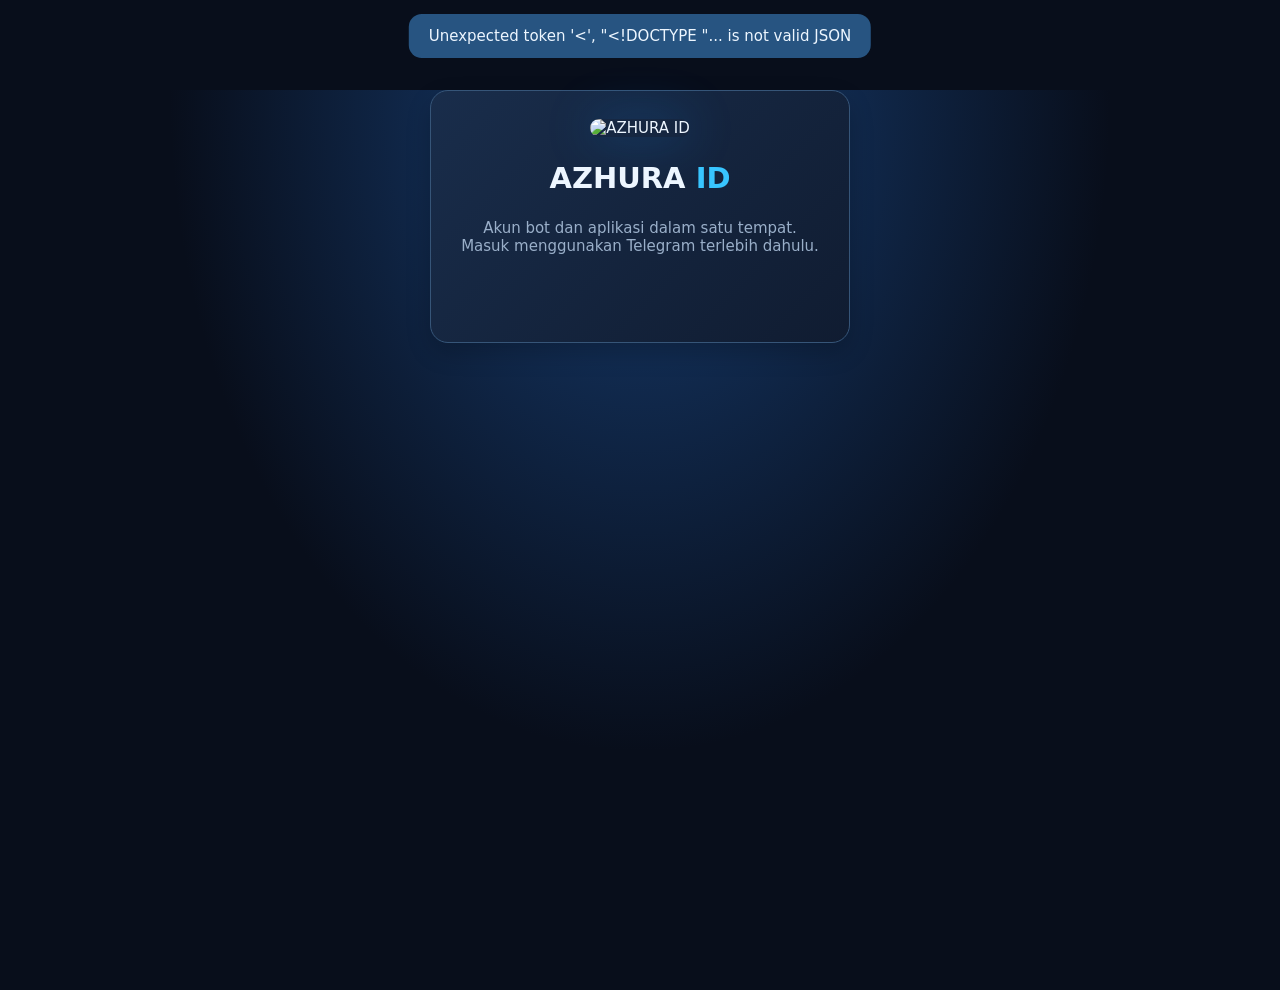
==== azhura_web/static/index.html @ 0dff72a1 "Add files via upload" ====
<!doctype html><html lang="id"><head><meta charset="utf-8"><meta name="viewport" content="width=device-width,initial-scale=1,viewport-fit=cover"><meta name="theme-color" content="#0b1a32"><link rel="manifest" href="/manifest.webmanifest"><title>AZHURA ID</title><style>
:root{font:15px system-ui,-apple-system,Segoe UI,sans-serif;color:#edf6ff;background:#080e1b}*{box-sizing:border-box}body{margin:0;background:radial-gradient(ellipse at top,#173e73 0,transparent 52%),#080e1b;min-height:100vh}button,select,input{font:inherit}button{cursor:pointer}header{max-width:680px;margin:auto;display:flex;align-items:center;gap:13px;padding:22px 18px 6px}header img{width:54px;height:54px;border-radius:16px;object-fit:cover;box-shadow:0 0 24px #1289e858}h1{font-size:23px;margin:0;letter-spacing:1px}h1 span,.blue{color:#38c5ff}.muted{color:#9aafc9}.small{font-size:12px}main{max-width:680px;margin:auto;padding:12px 18px 105px}.card{background:linear-gradient(135deg,#192d4b,#101c31);border:1px solid #365578;border-radius:23px;padding:20px;margin:14px 0;box-shadow:0 10px 25px #0003}.balance{background:linear-gradient(120deg,#1645a2,#0ba6d8);border-color:#60cbff}.balance h2{font-size:36px;margin:12px 0 22px}.flex{display:flex;align-items:center;justify-content:space-between;gap:12px}.pill{border-radius:50px;background:#143e58;color:#82f4cf;font-size:12px;padding:7px 10px}.btn{border:0;border-radius:14px;background:linear-gradient(110deg,#1468dd,#0bb5e4);padding:13px 17px;font-weight:750;color:white}.btn.secondary{background:#29415d}.btn:disabled{opacity:.48;cursor:not-allowed}.wide{width:100%}.tiles{display:grid;grid-template-columns:1fr 1fr;gap:12px}.tile{border:1px solid #335477;background:#162944;border-radius:19px;padding:19px 14px;color:white;text-align:left;min-height:106px}.tile b{display:block;margin:8px 0 4px}.tile span{font-size:12px;color:#9eb7d3}.tile i{font-size:26px;font-style:normal}.item{display:block;border:1px solid #345272;background:#162942;border-radius:15px;padding:14px;margin:10px 0;width:100%;text-align:left;color:#fff}.item b{display:block;margin-bottom:4px}#server-select{display:grid;grid-template-columns:1fr 1fr;gap:10px}#server-select .item{margin:0;width:100%;min-width:0}#server-select .item:nth-child(1){grid-column:1;grid-row:1}#server-select .item:nth-child(2){grid-column:1;grid-row:2}#server-select .item:nth-child(3){grid-column:2;grid-row:1}#server-select .item:nth-child(4){grid-column:2;grid-row:2}.item small{color:#9fb8d2} .status-dot{display:inline-block;width:9px;height:9px;border-radius:50%;background:#22c55e;margin-right:7px;vertical-align:middle;box-shadow:0 0 8px currentColor}.status-dot.off{background:#ef4444}.btn.maint{background:#243447;color:#8b97a8}.btn.maint .status-dot{box-shadow:0 0 8px #ef4444}.nav{position:fixed;bottom:0;left:0;right:0;background:#0b1728f5;backdrop-filter:blur(16px);border-top:1px solid #314761;display:flex;justify-content:space-around;padding:12px 8px max(14px,env(safe-area-inset-bottom))}.nav button{background:none;border:0;color:#92a7c3;font-size:12px}.nav button.active{color:#45c8ff;font-weight:800}.nav i{display:block;font-size:23px;font-style:normal}.hidden{display:none!important}#login{max-width:420px;margin:10vh auto;padding:28px;text-align:center}#login img{width:110px;height:110px;object-fit:cover;border-radius:28px;box-shadow:0 0 50px #138af255}#login h2{font-size:29px}.number{font-size:26px;font-weight:850;letter-spacing:1px;overflow-wrap:anywhere;margin:15px 0;color:#fff}.otp{border:1px dashed #438ce4;background:#0c2849;border-radius:17px;padding:19px;text-align:center;margin:15px 0}.otp strong{font-size:34px;display:block;letter-spacing:6px;color:#6bdeff;margin:10px 0}.field{width:100%;padding:14px;border:1px solid #3b5b7c;border-radius:13px;background:#10233d;color:#fff;margin:8px 0}#toast{display:none;position:fixed;top:14px;left:50%;transform:translateX(-50%);max-width:90%;background:#275481;padding:13px 20px;border-radius:13px;z-index:20}a{color:#71d5ff}.divider{height:1px;background:#334b67;margin:17px 0}.empty{text-align:center;padding:24px;color:#a4b8d0}
.choice-grid{display:grid;grid-template-columns:repeat(auto-fill,minmax(138px,1fr));gap:9px;margin-top:12px}.choice-tile{display:flex;gap:9px;align-items:center;text-align:left;border:1px solid #355477;background:#12243b;color:#edf6ff;padding:12px;border-radius:13px;min-width:0;cursor:pointer}.choice-tile span:last-child{min-width:0}.choice-tile b{display:block;font-size:13px;overflow-wrap:anywhere}.choice-tile small{display:block;color:#a5bdd7;margin-top:4px}.choice-icon{font-size:22px;flex-shrink:0}@media(max-width:400px){.choice-grid{grid-template-columns:repeat(2,minmax(0,1fr))}}
#web-maint-overlay{position:fixed;inset:0;z-index:99999;background:radial-gradient(circle at 50% 28%,#1e4380,#071328 65%);color:#eaf4ff;display:none;align-items:center;justify-content:center;text-align:center;padding:25px}#web-maint-overlay.show{display:flex}#web-maint-overlay .maint-card{max-width:460px;width:100%;padding:34px 22px;border:1px solid #3c6a9c;border-radius:28px;background:#122544e8;box-shadow:0 25px 100px #0008}#web-maint-overlay h1{font-size:28px;margin:14px 0;color:white}#web-maint-overlay p{line-height:1.7;color:#b9cce8}#web-maint-overlay .robot{font-size:82px;display:block;animation:fixrobot 2.2s ease-in-out infinite}#web-maint-overlay .tools{font-size:27px;display:inline-block;animation:fixtools 1.5s ease-in-out infinite}@keyframes fixrobot{0%,100%{transform:translateY(0) rotate(-4deg)}50%{transform:translateY(-12px) rotate(5deg)}}@keyframes fixtools{0%,100%{transform:rotate(-20deg)}50%{transform:rotate(20deg)}}#az-modal{position:fixed;inset:0;z-index:9990;background:#020817c9;display:none;align-items:center;justify-content:center;padding:18px}#az-modal.show{display:flex}#az-modal .box{max-width:420px;width:100%;padding:25px;border-radius:22px;background:#122748;border:1px solid #4384c5;color:white;box-shadow:0 20px 70px #0009}#az-modal .box p{line-height:1.65;color:#c7d8ee}#az-modal .box button{margin:6px} #az-live-traffic{position:fixed;left:12px;bottom:85px;z-index:500;max-width:min(330px,calc(100vw - 24px));background:linear-gradient(120deg,#143e73,#0c213f);color:white;border:1px solid #3b82f6;border-radius:15px;padding:12px 34px 12px 14px;box-shadow:0 14px 42px #0008;display:none;animation:azSlide .35s ease}#az-live-traffic b{display:block;font-size:13px}#az-live-traffic small{display:block;color:#c5d9f6;margin-top:4px}#az-live-traffic button{position:absolute;right:7px;top:5px;border:0;background:transparent;color:white;font-size:18px;cursor:pointer}@keyframes azSlide{from{transform:translateX(-120%);opacity:0}to{transform:translateX(0);opacity:1}}
/* AZHURA: hanya tampilan katalog layanan dan grid harga Server 3 */
.service-logo{width:35px;height:35px;display:inline-flex;align-items:center;justify-content:center;border-radius:10px;background:var(--logo-bg,#28517b);color:white;font-weight:800;font-size:15px;flex-shrink:0;overflow:hidden}.service-logo img{width:23px;height:23px;object-fit:contain;filter:brightness(0) invert(1)}.service-logo .service-initial{line-height:1}.server3-price-grid{grid-template-columns:repeat(2,minmax(0,1fr))}.server3-price-grid .choice-tile{min-height:65px}.server3-price-grid .choice-tile b{font-size:15px}.server3-price-grid .choice-tile small{font-size:12px;overflow-wrap:anywhere}
.apk-grid{display:flex;flex-direction:column;gap:8px}.apk-item{display:flex;align-items:center;gap:12px;width:100%;text-align:left;padding:12px 14px;border:0;border-radius:14px;background:linear-gradient(90deg,#1d4ed8,#2563eb);color:#fff;cursor:pointer}.apk-item:active{opacity:.9}.apk-logo{width:40px;height:40px;border-radius:10px;object-fit:contain;background:#0f172a;flex-shrink:0}.apk-logo-fallback{display:inline-flex;align-items:center;justify-content:center;font-weight:800;font-size:18px;color:#93c5fd}.apk-meta{display:flex;flex-direction:column;gap:2px}.apk-meta b{font-size:15px}.apk-meta small{opacity:.9;font-size:12px}.apk-pack .apk-logo{width:32px;height:32px}
</style><style id="az-themes">/* ===== AZHURA THEMES (tambahan): dark = bawaan tanpa perubahan. Pilih tema di menu Profil ===== */
html[data-theme="light"]{--bg:#eef3fb;--bgimg:radial-gradient(ellipse at top,#d6e6ff 0,transparent 55%);--tx:#0f1b2d;--mu:#4b5d78;--ac:#1259c9;--cbg:#fff;--cbd:#d3deee;--csh:0 2px 8px #1b3a6b1f;--cfl:none;--tile:#f3f7fd;--tilebd:#d3deee;--fld:#f4f7fc;--fldbd:#b9c9e0;--navbg:#fffffff2;--navbd:#d3deee;--navtx:#5a6c86;--navac:#1259c9;--b1:#1468dd;--b2:#0b8fc0;--btnfg:#fff;--s2:#e2eaf7;--s2fg:#17325a;--balfg:#fff;--bal1:#1259c9;--bal2:#0b8fc0;--pill:#d8f5ea;--pillfg:#0a6a4a;--otp:#eaf3ff;--otpbd:#5b9bf0;--otpcode:#0b57c4;--soft:#f3f7fd;--softbd:#d3deee;--ovl:#0d1b2fc9;--tc:#eef3fb;--lnk:#0b57c4;--tgl:#0f1b2d;--rad:23px}
html[data-theme="glass"]{--bg:#0a0f24;--bgimg:radial-gradient(circle at 12% 8%,#7c3aedcc 0,transparent 42%),radial-gradient(circle at 92% 22%,#06b6d4bb 0,transparent 40%),radial-gradient(circle at 20% 78%,#ec4899aa 0,transparent 42%),radial-gradient(circle at 88% 92%,#2563ebcc 0,transparent 45%);--tx:#fff;--mu:#dbe7fb;--ac:#9be7ff;--cbg:linear-gradient(145deg,#ffffff30,#ffffff10),#0c103366;--cbd:#ffffff52;--csh:inset 0 1px 0 #ffffff80,inset 0 -1px 0 #ffffff14,0 6px 14px #0000003d;--cfl:none;--tile:linear-gradient(145deg,#ffffff2b,#ffffff0d),#0c10335c;--tilebd:#ffffff47;--fld:#0a0f2473;--fldbd:#ffffff52;--navbg:#0e1238ee;--navbd:#ffffff66;--navtx:#e6efff;--navac:#fff;--b1:#ffffff3d;--b2:#ffffff1f;--btnfg:#fff;--s2:#ffffff1f;--s2fg:#fff;--balfg:#fff;--bal1:#ffffff33;--bal2:#ffffff14;--pill:#0a0f2473;--pillfg:#9ff7d9;--otp:#0a0f2473;--otpbd:#ffffff66;--otpcode:#b6f0ff;--soft:#ffffff1c;--softbd:#ffffff47;--ovl:#0a0f24d9;--tc:#0a0f24;--lnk:#b6f0ff;--tgl:#fff;--rad:26px}
html[data-theme="aurora"]{--bg:#07060f;--bgimg:radial-gradient(circle at 10% 0,#00f5a02e 0,transparent 40%),radial-gradient(circle at 92% 8%,#7c3aed57 0,transparent 45%),radial-gradient(circle at 50% 100%,#00b4ff33 0,transparent 50%);--tx:#f4f1ff;--mu:#b4adda;--ac:#5eead4;--cbg:#13102bb8;--cbd:#8b78ff47;--csh:0 0 0 1px #5eead414,0 4px 12px #0000008c;--cfl:none;--tile:#1b1740cc;--tilebd:#8b78ff3d;--fld:#0d0b22;--fldbd:#6c5ce066;--navbg:#0d0b22eb;--navbd:#6c5ce05c;--navtx:#a79fd3;--navac:#5eead4;--b1:#7c3aed;--b2:#06b6d4;--btnfg:#fff;--s2:#2a2458;--s2fg:#ece8ff;--balfg:#fff;--bal1:#7c3aed;--bal2:#06b6d4;--pill:#0f2e2e;--pillfg:#5eead4;--otp:#14113a;--otpbd:#8b78ff;--otpcode:#5eead4;--soft:#ffffff0d;--softbd:#8b78ff3d;--ovl:#07060fd9;--tc:#07060f;--lnk:#5eead4;--tgl:#f4f1ff;--rad:22px}
html[data-theme="pop"]{--bg:#fff1d0;--bgimg:none;--tx:#111;--mu:#4a4a4a;--ac:#d6196b;--cbg:#fff;--cbd:#111;--csh:5px 5px 0 #111;--cfl:none;--tile:#fff;--tilebd:#111;--fld:#fff;--fldbd:#111;--navbg:#fff;--navbd:#111;--navtx:#333;--navac:#111;--b1:#ffd23f;--b2:#ffd23f;--btnfg:#111;--s2:#fff;--s2fg:#111;--balfg:#111;--bal1:#7ee8c6;--bal2:#7ee8c6;--pill:#b9f6ca;--pillfg:#0b4a22;--otp:#e9f5ff;--otpbd:#111;--otpcode:#111;--soft:#fff;--softbd:#111;--ovl:#111d;--tc:#ffd23f;--lnk:#b3125a;--tgl:#111;--rad:16px}

/* ---- aturan bersama (semua tema selain dark) ---- */
html[data-theme]:not([data-theme="dark"]){color:var(--tx);background:var(--bg)}
html[data-theme]:not([data-theme="dark"]) body{background:transparent;color:var(--tx)}
html[data-theme]:not([data-theme="dark"]) body::before{content:"";position:fixed;inset:0;z-index:-1;pointer-events:none;background:var(--bgimg);transform:translateZ(0)}
html[data-theme]:not([data-theme="dark"]) .muted,html[data-theme]:not([data-theme="dark"]) .tile span,html[data-theme]:not([data-theme="dark"]) .item small,html[data-theme]:not([data-theme="dark"]) .choice-tile small,html[data-theme]:not([data-theme="dark"]) .empty,html[data-theme]:not([data-theme="dark"]) .sk p,html[data-theme]:not([data-theme="dark"]) .sk .st em,html[data-theme]:not([data-theme="dark"]) .sk .price small,html[data-theme]:not([data-theme="dark"]) .hc-t,html[data-theme]:not([data-theme="dark"]) .hc-m,html[data-theme]:not([data-theme="dark"]) .sd .bd,html[data-theme]:not([data-theme="dark"]) .sd .ft,html[data-theme]:not([data-theme="dark"]) [style*="color:#c8d6e8"]{color:var(--mu)!important}
html[data-theme]:not([data-theme="dark"]) h1 span,html[data-theme]:not([data-theme="dark"]) .blue{color:var(--ac)}
html[data-theme]:not([data-theme="dark"]) a{color:var(--lnk)}
html[data-theme]:not([data-theme="dark"]) .card,html[data-theme]:not([data-theme="dark"]) #login{background:var(--cbg);border-color:var(--cbd);box-shadow:var(--csh);border-radius:var(--rad);color:var(--tx)}
html[data-theme]:not([data-theme="dark"]) .card.balance{background:linear-gradient(120deg,var(--bal1),var(--bal2));color:var(--balfg);border-color:var(--cbd)}
html[data-theme]:not([data-theme="dark"]) .card.balance *{color:inherit}
html[data-theme]:not([data-theme="dark"]) .pill{background:var(--pill);color:var(--pillfg)}
html[data-theme]:not([data-theme="dark"]) .btn,html[data-theme]:not([data-theme="dark"]) .btn.maint{background:linear-gradient(110deg,var(--b1),var(--b2));color:var(--btnfg)}
html[data-theme]:not([data-theme="dark"]) .btn.secondary{background:var(--s2);color:var(--s2fg)}
html[data-theme]:not([data-theme="dark"]) .btn.maint{opacity:.7}
html[data-theme]:not([data-theme="dark"]) .tile,html[data-theme]:not([data-theme="dark"]) .item,html[data-theme]:not([data-theme="dark"]) .choice-tile{background:var(--tile);border-color:var(--tilebd);color:var(--tx);border-radius:calc(var(--rad) - 4px);}
html[data-theme]:not([data-theme="dark"]) .tile b,html[data-theme]:not([data-theme="dark"]) .item b,html[data-theme]:not([data-theme="dark"]) .choice-tile b,html[data-theme]:not([data-theme="dark"]) .number,html[data-theme]:not([data-theme="dark"]) .sd h5,html[data-theme]:not([data-theme="dark"]) .sd b,html[data-theme]:not([data-theme="dark"]) .sd.n summary{color:var(--tx)}
html[data-theme]:not([data-theme="dark"]) .field{background:var(--fld);border-color:var(--fldbd);color:var(--tx)}
html[data-theme]:not([data-theme="dark"]) .field::placeholder{color:var(--mu);opacity:.85}
html[data-theme]:not([data-theme="dark"]) .otp{background:var(--otp);border-color:var(--otpbd)}
html[data-theme]:not([data-theme="dark"]) .otp strong{color:var(--otpcode)}
html[data-theme]:not([data-theme="dark"]) .divider{background:var(--cbd);opacity:.7}
html[data-theme]:not([data-theme="dark"]) .nav{background:var(--navbg);border-color:var(--navbd);}
html[data-theme]:not([data-theme="dark"]) .nav button{color:var(--navtx)}
html[data-theme]:not([data-theme="dark"]) .nav button.active{color:var(--navac)}
html[data-theme]:not([data-theme="dark"]) #toast{background:var(--tc);color:var(--tx);border:1px solid var(--cbd);box-shadow:0 10px 30px #0004}
html[data-theme]:not([data-theme="dark"]) .sk,html[data-theme]:not([data-theme="dark"]) .hc,html[data-theme]:not([data-theme="dark"]) .sd.n,html[data-theme]:not([data-theme="dark"]) [style*="rgba(20,60,100,.25)"]{background:var(--soft)!important;border-color:var(--softbd)!important;color:var(--tx)}
html[data-theme]:not([data-theme="dark"]) .sk .box,html[data-theme]:not([data-theme="dark"]) .sd .hint{background:var(--fld)}
html[data-theme]:not([data-theme="dark"]) .hc-bar{background:var(--softbd)}
html[data-theme]:not([data-theme="dark"]) #az-modal{background:var(--ovl)}
html[data-theme]:not([data-theme="dark"]) #az-modal .box,html[data-theme]:not([data-theme="dark"]) #web-maint-overlay .maint-card{background:var(--cbg);border-color:var(--cbd);color:var(--tx);box-shadow:var(--csh);}
html[data-theme]:not([data-theme="dark"]) #az-modal .box p,html[data-theme]:not([data-theme="dark"]) #web-maint-overlay p{color:var(--mu)}
html[data-theme]:not([data-theme="dark"]) #web-maint-overlay h1{color:var(--tx)}
html[data-theme]:not([data-theme="dark"]) #web-maint-overlay{background:var(--bgimg),var(--bg)}
html[data-theme]:not([data-theme="dark"]) #az-live-traffic{background:var(--cbg);color:var(--tx);border-color:var(--cbd);}
html[data-theme]:not([data-theme="dark"]) #az-live-traffic small{color:var(--mu)}
html[data-theme]:not([data-theme="dark"]) #az-live-traffic button{color:var(--tx)}
html[data-theme]:not([data-theme="dark"]) .apk-item{background:linear-gradient(90deg,var(--b1),var(--b2));color:var(--btnfg)}
html[data-theme]:not([data-theme="dark"]) .apk-logo{background:var(--tile)}
html[data-theme]:not([data-theme="dark"]) .apk-logo-fallback{color:var(--ac)}

/* ---- khusus terang & pop (latar terang): warna status agar kontras ---- */
html[data-theme="light"] [style*="color:#fbbf24"],html[data-theme="pop"] [style*="color:#fbbf24"],html[data-theme="light"] .sd summary,html[data-theme="pop"] .sd summary,html[data-theme="light"] .sk .tags,html[data-theme="pop"] .sk .tags,html[data-theme="light"] .sk .warn,html[data-theme="pop"] .sk .warn,html[data-theme="light"] .sk .st b,html[data-theme="pop"] .sk .st b,html[data-theme="light"] .sd .hint,html[data-theme="pop"] .sd .hint,html[data-theme="light"] .sk .badge,html[data-theme="pop"] .sk .badge{color:#a14a05!important}
html[data-theme="light"] [style*="color:#34d399"],html[data-theme="pop"] [style*="color:#34d399"],html[data-theme="light"] [style*="color:#4ade80"],html[data-theme="pop"] [style*="color:#4ade80"],html[data-theme="light"] .sk .st i,html[data-theme="pop"] .sk .st i{color:#0c7a3d!important}
html[data-theme="light"] [style*="color:#60a5fa"],html[data-theme="pop"] [style*="color:#60a5fa"],html[data-theme="light"] .sk .st,html[data-theme="pop"] .sk .st,html[data-theme="light"] .sk code,html[data-theme="pop"] .sk code{color:#1448b8!important}
html[data-theme="light"] [style*="color:#a78bfa"],html[data-theme="pop"] [style*="color:#a78bfa"]{color:#5b32c9!important}
html[data-theme="light"] [style*="color:#f87171"],html[data-theme="pop"] [style*="color:#f87171"]{color:#c4221f!important}
html[data-theme="light"] [style*="color:#fb923c"],html[data-theme="pop"] [style*="color:#fb923c"]{color:#b4500a!important}
html[data-theme="light"] [style*="color:#9fb0cc"],html[data-theme="pop"] [style*="color:#9fb0cc"],html[data-theme="light"] [style*="color:#7dd3fc"],html[data-theme="pop"] [style*="color:#7dd3fc"]{color:var(--mu)!important}
html[data-theme="light"] .sk .badge,html[data-theme="pop"] .sk .badge{border-color:#a14a05;background:#fff3dc}
html[data-theme="light"] .sd,html[data-theme="pop"] .sd{background:#fff6e0;border-color:#e0a23a}
html[data-theme="light"] #maintenance-notice,html[data-theme="pop"] #maintenance-notice{background:#fff0e0!important;border-color:#e07b24!important;color:#6a2a05!important}
html[data-theme="light"] .service-logo,html[data-theme="pop"] .service-logo{box-shadow:0 0 0 1px #0002}

/* ---- Liquid Glass: kilau tepi + teks selalu terbaca ---- */
html[data-theme="glass"] .btn{border:1px solid #ffffff73;box-shadow:inset 0 1px 0 #ffffff8c,0 8px 20px #0003;}
html[data-theme="glass"] .btn.secondary{box-shadow:inset 0 1px 0 #ffffff66}
html[data-theme="glass"] .card.balance{background:linear-gradient(135deg,#ffffff47,#ffffff14);box-shadow:inset 0 1px 0 #ffffffa6,inset 0 -1px 0 #ffffff1f,0 18px 44px #0000005c}
html[data-theme="glass"] .nav{left:12px;right:12px;bottom:max(10px,env(safe-area-inset-bottom));border:1px solid var(--navbd);border-radius:30px;padding:10px 8px;box-shadow:inset 0 1px 0 #ffffff80,0 14px 34px #0000004d}
html[data-theme="glass"] .nav button.active{text-shadow:0 0 14px #ffffffb0}
html[data-theme="glass"] .tile{box-shadow:inset 0 1px 0 #ffffff66}
html[data-theme="glass"] #az-live-traffic{bottom:100px}
html[data-theme="glass"] .field{}

/* ---- Aurora Neon ---- */
html[data-theme="aurora"] .card.balance{box-shadow:0 0 36px #7c3aed66,0 14px 34px #0008;border-color:#c4b5fd80}
html[data-theme="aurora"] .btn{box-shadow:0 6px 22px #7c3aed59}
html[data-theme="aurora"] .nav button.active{text-shadow:0 0 12px #5eead4aa}
html[data-theme="aurora"] .tile:hover,html[data-theme="aurora"] .item:hover{border-color:#5eead4aa}

/* ---- Pop / Neo-Brutalism ---- */
html[data-theme="pop"] .card,html[data-theme="pop"] #login{border-width:2.5px}
html[data-theme="pop"] .tile,html[data-theme="pop"] .item,html[data-theme="pop"] .choice-tile{border-width:2.5px;box-shadow:3px 3px 0 #111}
html[data-theme="pop"] .tile:active,html[data-theme="pop"] .btn:active,html[data-theme="pop"] .item:active,html[data-theme="pop"] .choice-tile:active{transform:translate(2px,2px);box-shadow:1px 1px 0 #111}
html[data-theme="pop"] .tiles .tile:nth-child(4n+1){background:#ffd6e8}
html[data-theme="pop"] .tiles .tile:nth-child(4n+2){background:#cde7ff}
html[data-theme="pop"] .tiles .tile:nth-child(4n+3){background:#d9ffc9}
html[data-theme="pop"] .tiles .tile:nth-child(4n+4){background:#ffe7a3}
html[data-theme="pop"] .tile span{color:#333!important}
html[data-theme="pop"] .btn{border:2.5px solid #111;box-shadow:3px 3px 0 #111;font-weight:850}
html[data-theme="pop"] .btn.secondary{background:#fff}
html[data-theme="pop"] .field{border-width:2.5px;box-shadow:3px 3px 0 #111}
html[data-theme="pop"] .pill{border:2px solid #111}
html[data-theme="pop"] .nav{border-top:3px solid #111}
html[data-theme="pop"] .nav button.active{background:#ffd23f;border:2px solid #111;border-radius:14px;padding:4px 14px;box-shadow:2px 2px 0 #111}
html[data-theme="pop"] .card.balance{border-width:2.5px}
html[data-theme="pop"] #toast{border:2.5px solid #111;box-shadow:4px 4px 0 #111}
html[data-theme="pop"] .apk-item{border:2.5px solid #111;box-shadow:3px 3px 0 #111}
html[data-theme="pop"] .otp{border-style:solid;border-width:2.5px}
html[data-theme="pop"] #az-modal .box,html[data-theme="pop"] #web-maint-overlay .maint-card{border:3px solid #111;box-shadow:6px 6px 0 #111}
html[data-theme="pop"] #web-maint-overlay{background:#ffd23f}

/* ---- Pemilih tema di Profil ---- */
.az-theme-grid{display:grid;grid-template-columns:repeat(2,minmax(0,1fr));gap:10px;margin-top:12px}
.az-th{display:flex;flex-direction:column;gap:8px;text-align:left;padding:10px;border:2px solid #4f6d92;background:#12243b;color:#edf6ff;border-radius:16px;min-width:0;position:relative}
.az-th .sw{height:46px;border-radius:11px;border:1px solid #fff3;display:flex;align-items:flex-end;justify-content:flex-start;gap:5px;padding:6px;overflow:hidden}
.az-th .sw i{width:16px;height:16px;border-radius:50%;display:block;border:1px solid #0003}
.az-th b{display:block;font-size:14px}
.az-th small{display:block;font-size:11.5px;opacity:.8;line-height:1.35}
.az-th[aria-pressed="true"]{border-color:#38c5ff;box-shadow:0 0 0 2px #38c5ff55}
.az-th[aria-pressed="true"]::after{content:"✓";position:absolute;top:8px;right:8px;width:22px;height:22px;border-radius:50%;background:#22c55e;color:#fff;font-size:13px;font-weight:900;display:flex;align-items:center;justify-content:center}
.az-th[data-t="dark"] .sw{background:linear-gradient(135deg,#173e73,#080e1b)}
.az-th[data-t="light"] .sw{background:linear-gradient(135deg,#ffffff,#d6e6ff)}
.az-th[data-t="glass"] .sw{background:radial-gradient(circle at 20% 20%,#7c3aed,transparent 55%),radial-gradient(circle at 85% 30%,#06b6d4,transparent 55%),radial-gradient(circle at 50% 100%,#ec4899,transparent 60%),#0a0f24}
.az-th[data-t="aurora"] .sw{background:radial-gradient(circle at 15% 0,#00f5a0aa,transparent 55%),radial-gradient(circle at 90% 10%,#7c3aedcc,transparent 55%),#07060f}
.az-th[data-t="pop"] .sw{background:#fff1d0}
html[data-theme="light"] .az-th{background:#f3f7fd;color:#0f1b2d;border-color:#b9c9e0}
html[data-theme="light"] .az-th[aria-pressed="true"]{border-color:#1259c9;box-shadow:0 0 0 2px #1259c955}
html[data-theme="glass"] .az-th{background:#ffffff1f;border-color:#ffffff59;color:#fff;}
html[data-theme="glass"] .az-th[aria-pressed="true"]{border-color:#fff;box-shadow:0 0 0 2px #ffffff66}
html[data-theme="aurora"] .az-th{background:#1b1740cc;border-color:#8b78ff55;color:#f4f1ff}
html[data-theme="aurora"] .az-th[aria-pressed="true"]{border-color:#5eead4;box-shadow:0 0 0 2px #5eead455}
html[data-theme="pop"] .az-th{background:#fff;color:#111;border:2.5px solid #111;box-shadow:3px 3px 0 #111}
html[data-theme="pop"] .az-th[aria-pressed="true"]{background:#ffd23f}
html[data-theme="pop"] .az-th[aria-pressed="true"]::after{border:2px solid #111;background:#7ee8c6;color:#111}
@media(min-width:520px){.az-theme-grid{grid-template-columns:repeat(3,minmax(0,1fr))}}
</style><script>try{var t=localStorage.getItem('az_theme');if(['dark','light','glass','aurora','pop'].indexOf(t)<0)t='dark';document.documentElement.setAttribute('data-theme',t)}catch(e){document.documentElement.setAttribute('data-theme','dark')}</script><style id="az-v2">#maintenance-notice{display:none!important}/* ===== AZHURA v2 (tambahan): beranda pencarian, alur aplikasi, info layanan, dashboard reseller ===== */
.az-search{display:flex;align-items:center;gap:10px;padding:0 14px;height:54px;border-radius:18px;border:1.5px solid var(--fldbd,#3b5b7c);background:var(--fld,#10233d);color:var(--mu,#9aafc9);transition:border-color .15s,box-shadow .15s}
.az-search:focus-within{border-color:var(--ac,#38c5ff);box-shadow:0 0 0 3px color-mix(in srgb,var(--ac,#38c5ff) 28%,transparent)}
.az-search svg{flex:none}.az-q{flex:1;min-width:0;height:100%;border:0;outline:0;background:transparent;color:var(--tx,#edf6ff);font-size:16px}
.az-q::placeholder{color:var(--mu,#9aafc9);opacity:.9}.az-q::-webkit-search-cancel-button{display:none}
.az-qx{flex:none;width:30px;height:30px;border-radius:50%;border:0;background:color-mix(in srgb,var(--tx,#edf6ff) 14%,transparent);color:var(--tx,#edf6ff);font-size:18px;line-height:1;padding:0}
.az-sec{display:flex;align-items:baseline;justify-content:space-between;gap:10px;margin:20px 2px 4px}.az-sec h3{margin:0}.az-sec small{font-size:12px}
.az-apps{display:grid;grid-template-columns:repeat(3,minmax(0,1fr));gap:10px;margin-top:10px}
.az-app{display:flex;flex-direction:column;align-items:center;justify-content:flex-start;gap:9px;padding:16px 8px 12px;min-height:122px;border-radius:20px;border:1px solid var(--tilebd,#335477);background:var(--tile,#162944);color:var(--tx,#edf6ff);text-align:center;min-width:0;transition:transform .12s,border-color .12s}
.az-app:hover{border-color:var(--ac,#38c5ff)}.az-app:active{transform:scale(.97)}
.az-ico{width:58px;height:58px;border-radius:17px;display:flex;align-items:center;justify-content:center;color:#fff;font-weight:800;font-size:24px;overflow:hidden;flex:none;box-shadow:inset 0 0 0 1px #ffffff22}
.az-ico img{width:32px;height:32px;object-fit:contain;filter:brightness(0) invert(1)}
.az-ico.sm{width:42px;height:42px;border-radius:13px;font-size:18px}.az-ico.sm img{width:24px;height:24px}
.az-nm{font-weight:700;font-size:13.5px;line-height:1.25;overflow-wrap:break-word;word-break:normal;display:-webkit-box;-webkit-line-clamp:2;-webkit-box-orient:vertical;overflow:hidden}
.az-sv{display:flex;gap:4px;flex-wrap:wrap;justify-content:center}.az-sv i{font-style:normal;font-size:10px;font-weight:800;padding:2px 6px;border-radius:7px;background:color-mix(in srgb,var(--ac,#38c5ff) 18%,transparent);color:var(--ac,#38c5ff)}
.az-empty{grid-column:1/-1;text-align:center;padding:26px 10px;color:var(--mu,#9aafc9)}
.az-skel{height:122px;border-radius:20px;background:color-mix(in srgb,var(--tx,#edf6ff) 8%,transparent);animation:azp 1.2s ease-in-out infinite}@keyframes azp{50%{opacity:.5}}
.az-flow{display:flex;align-items:center;gap:12px;margin:6px 0 0}.az-flow b{display:block;font-size:17px}.az-flow small{color:var(--mu,#9aafc9)}
.az-back{flex:none;width:40px;height:40px;border-radius:13px;border:1px solid var(--tilebd,#335477);background:var(--tile,#162944);color:var(--tx,#edf6ff);font-size:18px;padding:0}
.az-chips{display:flex;gap:8px;flex-wrap:wrap;margin:12px 0 2px}
.az-chip{display:inline-flex;align-items:center;gap:7px;padding:9px 14px;border-radius:50px;border:1.5px solid var(--tilebd,#335477);background:var(--tile,#162944);color:var(--tx,#edf6ff);font-weight:700;font-size:13px}
.az-chip[aria-pressed="true"]{border-color:var(--ac,#38c5ff);background:color-mix(in srgb,var(--ac,#38c5ff) 20%,transparent)}
.az-chip .dot{width:8px;height:8px;border-radius:50%;background:#22c55e}.az-chip.off .dot{background:#ef4444}
.az-hint{font-size:12px;color:var(--mu,#9aafc9);margin:8px 2px 0}
.az-banner{display:flex;align-items:center;gap:12px;padding:14px 16px;border-radius:18px;border:1px solid var(--tilebd,#335477);background:var(--tile,#162944);color:var(--tx,#edf6ff);width:100%;text-align:left;margin:12px 0 0}
.az-banner i{font-style:normal;font-size:24px}.az-banner b{display:block}.az-banner small{color:var(--mu,#9aafc9)}
.az-info details{border:1px solid var(--tilebd,#335477);border-radius:16px;background:var(--tile,#162944);margin:10px 0;overflow:hidden}
.az-info summary{cursor:pointer;padding:15px 16px;font-weight:800;list-style:none;display:flex;align-items:center;gap:10px}
.az-info summary::-webkit-details-marker{display:none}.az-info summary::after{content:"▾";margin-left:auto;transition:transform .15s}
.az-info details[open] summary::after{transform:rotate(180deg)}
.az-info .bd{padding:0 16px 16px;line-height:1.6;font-size:14px}.az-info .bd ol,.az-info .bd ul{margin:8px 0;padding-left:20px}.az-info .bd li{margin:5px 0}
.az-info .note{margin-top:10px;padding:10px 12px;border-radius:12px;background:color-mix(in srgb,var(--ac,#38c5ff) 14%,transparent);font-size:13px}
.az-stats{display:grid;grid-template-columns:repeat(2,minmax(0,1fr));gap:10px;margin:12px 0}
.az-stat{padding:14px;border-radius:16px;border:1px solid var(--tilebd,#335477);background:var(--tile,#162944)}.az-stat small{display:block;color:var(--mu,#9aafc9);font-size:12px}.az-stat b{display:block;font-size:19px;margin-top:4px;overflow-wrap:anywhere}
.az-tabs{display:flex;gap:6px;overflow-x:auto;padding:2px 0 8px;scrollbar-width:none}.az-tabs::-webkit-scrollbar{display:none}
.az-tabs button{flex:none;padding:9px 14px;border-radius:50px;border:1.5px solid var(--tilebd,#335477);background:var(--tile,#162944);color:var(--tx,#edf6ff);font-weight:700;font-size:13px}
.az-tabs button[aria-pressed="true"]{border-color:var(--ac,#38c5ff);background:color-mix(in srgb,var(--ac,#38c5ff) 20%,transparent)}
.az-row{padding:12px 14px;border-radius:14px;border:1px solid var(--tilebd,#335477);background:var(--tile,#162944);margin:8px 0}
.az-row .t{display:flex;justify-content:space-between;gap:10px;align-items:flex-start}.az-row small{color:var(--mu,#9aafc9);display:block;margin-top:3px;overflow-wrap:anywhere}
.az-link{display:flex;gap:8px;align-items:center;padding:10px 12px;border-radius:14px;border:1px dashed var(--tilebd,#335477);margin:8px 0;word-break:break-all;font-weight:700;font-size:13.5px}
.az-actions{display:flex;gap:8px;flex-wrap:wrap}.az-actions .btn{flex:1;min-width:110px;padding:11px 12px;font-size:13.5px}
.az-pillst{display:inline-block;font-size:11px;font-weight:800;padding:3px 9px;border-radius:50px;background:color-mix(in srgb,var(--ac,#38c5ff) 18%,transparent);white-space:nowrap}
.az-preview{display:flex;align-items:center;gap:12px;padding:12px;border-radius:16px;border:1px solid var(--tilebd,#335477);margin:10px 0}.az-preview img{width:48px;height:48px;border-radius:14px;object-fit:cover}
.az-toggle{display:flex;align-items:center;justify-content:space-between;gap:12px;padding:10px 0}
.az-prefix{font-size:12px;color:var(--mu,#9aafc9);margin:6px 2px -2px;word-break:break-all}
header h1{overflow-wrap:anywhere}
html[data-theme="pop"] .az-app,html[data-theme="pop"] .az-stat,html[data-theme="pop"] .az-row,html[data-theme="pop"] .az-banner,html[data-theme="pop"] .az-info details,html[data-theme="pop"] .az-chip,html[data-theme="pop"] .az-tabs button,html[data-theme="pop"] .az-back{border-width:2.5px;border-color:#111;box-shadow:3px 3px 0 #111}
html[data-theme="pop"] .az-search{border:2.5px solid #111;box-shadow:3px 3px 0 #111}
html[data-theme="pop"] .az-chip[aria-pressed="true"],html[data-theme="pop"] .az-tabs button[aria-pressed="true"]{background:#ffd23f}
html[data-theme="pop"] .az-sv i{background:#ffd23f;color:#111}
html[data-theme="glass"] .az-app,html[data-theme="glass"] .az-search{box-shadow:inset 0 1px 0 #ffffff66}
@media(min-width:520px){.az-apps{grid-template-columns:repeat(4,minmax(0,1fr))}.az-stats{grid-template-columns:repeat(3,minmax(0,1fr))}}
@media(min-width:900px){header,main{max-width:980px}.az-apps{grid-template-columns:repeat(6,minmax(0,1fr))}.tiles{grid-template-columns:repeat(4,1fr)}.az-stats{grid-template-columns:repeat(4,minmax(0,1fr))}}
#order.az-flowmode>h2,#order.az-flowmode>p.muted{display:none}
@media(prefers-reduced-motion:reduce){.az-skel{animation:none}.az-app{transition:none}}
</style><style id="az-compact">
/* ===== tampilan ringkas (lebih padat & rapi) ===== */
header{padding:14px 16px 2px;gap:11px}header img{width:42px;height:42px;border-radius:12px}h1{font-size:19px;letter-spacing:.6px}header .pill{padding:5px 9px;font-size:11px}
main{padding:8px 14px 100px}
#greet{margin:6px 2px 8px;font-size:13px}
.balance{padding:14px 16px}.balance h2{font-size:27px;margin:6px 0 10px}.balance .btn{padding:8px 14px;font-size:13.5px;border-radius:12px}
.card{padding:14px;margin:10px 0;border-radius:18px}.card h3{font-size:15.5px;margin:0 0 6px}
.az-search{height:44px;border-radius:14px;gap:8px;padding:0 12px}.az-q{font-size:15px}
.az-sec{margin:14px 2px 2px}.az-sec h3{font-size:15.5px}
.az-apps{gap:8px;margin-top:8px}
.az-app{gap:6px;padding:10px 4px 8px;min-height:86px;border-radius:14px}
.az-ico{width:42px;height:42px;border-radius:12px;font-size:19px}.az-ico img{width:24px;height:24px}
.az-ico.sm{width:36px;height:36px;border-radius:11px;font-size:16px}.az-ico.sm img{width:21px;height:21px}
.az-nm{font-size:12px;font-weight:650}
.az-sv i{font-size:9.5px;padding:1px 5px}
.az-skel{height:86px;border-radius:14px}
#home>h3{font-size:15.5px;margin:16px 2px 6px}
#home .tiles{grid-template-columns:repeat(3,minmax(0,1fr));gap:8px}
#home .tile{display:flex;flex-direction:column;align-items:center;justify-content:center;gap:5px;text-align:center;padding:11px 4px 9px;min-height:78px;border-radius:14px}
#home .tile span{display:none}#home .tile b{margin:0;font-size:12px;font-weight:650;line-height:1.2}
#home .tile i{display:flex;color:var(--ac,#38c5ff)}
.btn{padding:10px 15px;font-size:14px}
.az-flow b{font-size:16px}.az-back{width:36px;height:36px;border-radius:11px}
.az-chip{padding:7px 12px;font-size:12.5px}
.choice-grid{gap:8px}.choice-tile{padding:10px!important}
.item{padding:11px 13px}
/* profil: baris ringkas */
#profile h2{font-size:20px;margin:6px 2px}
#profile .card h3{font-size:15px}
#profile .field{padding:10px 12px}
.az-prow{display:flex;align-items:center;gap:11px;padding:11px 12px}
.az-pi{flex:none;width:40px;height:40px;border-radius:12px;display:flex;align-items:center;justify-content:center;color:var(--ac,#38c5ff);background:color-mix(in srgb,var(--ac,#38c5ff) 14%,transparent)}
.az-pi.az-tg{background:#229ed922;color:#229ed9}
.az-pt{flex:1;min-width:0}.az-pt b{display:block;font-size:14.5px}.az-pt small{display:block;color:var(--mu,#9aafc9);font-size:12px;margin-top:2px}
.az-prow .btn{flex:none;padding:8px 14px;font-size:13px}
.az-prow.hidden{display:none}
.az-green{background:linear-gradient(110deg,#16a34a,#22c55e)!important;color:#fff}
/* dashboard reseller ringkas */
.az-stats{gap:8px;margin:10px 0}.az-stat{padding:9px 12px;border-radius:13px}.az-stat small{font-size:11px}.az-stat b{font-size:15.5px;margin-top:2px}
.az-tabs button{padding:7px 12px;font-size:12.5px}
.az-row{padding:9px 12px;border-radius:12px;margin:6px 0;font-size:13px}
.az-link{padding:8px 10px;font-size:12.5px}.az-actions .btn{padding:9px 10px;font-size:13px}
#rsdash h2,#info h2{font-size:20px;margin:6px 2px}
.az-info summary{padding:12px 14px;font-size:14px}.az-info .bd{font-size:13.5px}
#home .tile:last-child{grid-column:1/-1;flex-direction:row;gap:10px;min-height:48px;padding:10px 14px}
#home .tile:last-child span{display:inline;font-size:12px;color:var(--mu,#9aafc9)}#home .tile:last-child i{color:#229ed9}
#profile .card p{margin:4px 0}#profile .card .btn.secondary{margin-top:4px}
html[data-theme="pop"] .az-prow .az-pi{border:2px solid #111}
@media(min-width:520px){.az-ico{width:46px;height:46px}.az-app{min-height:92px}}
</style><script>(function(){var m=location.pathname.match(/^\/r\/([a-zA-Z0-9-]{3,30})\/?$/);window.AZ_SITE=m?m[1].toLowerCase():'';if(window.AZ_SITE&&window.fetch){var f=window.fetch;window.fetch=function(u,o){try{if(typeof u==='string'&&u.indexOf('/api/')===0){o=Object.assign({},o);o.headers=Object.assign({},o.headers,{'X-Site':window.AZ_SITE})}}catch(e){}return f.call(this,u,o)}}})();</script></head><body><div id="web-maint-overlay" aria-live="polite"><div class="maint-card"><span class="robot" aria-hidden="true">🤖<span class="tools">🔧</span></span><h1>AZHURA Sedang Diperbaiki</h1><p>Mohon maaf atas ketidaknyamanannya. Tim robot AZHURA sedang melakukan perawatan agar layanan kembali lebih nyaman dan stabil. Terima kasih sudah bersabar, ya! 💙</p><p style="font-size:12px;color:#7dd3fc">Silakan kunjungi kembali beberapa saat lagi.</p></div></div><div id="az-modal"><div class="box"><h2 id="az-modal-title">Pemberitahuan</h2><p id="az-modal-message"></p><div id="az-modal-actions"></div></div></div><div id="toast"></div><div id="az-live-traffic" role="status" aria-live="polite"><button aria-label="Tutup" onclick="this.parentNode.style.display='none'">×</button><b id="az-live-title"></b><small id="az-live-details"></small></div><div id="login" class="card"><img src="/static/logo.jpg" alt="AZHURA ID"><h2>AZHURA <span class="blue">ID</span></h2><p class="muted">Akun bot dan aplikasi dalam satu tempat. Masuk menggunakan Telegram terlebih dahulu.</p><div id="telegram-login" style="display:flex;justify-content:center;margin:22px 0"></div><div id="google-login" style="display:flex;justify-content:center;margin:15px 0"></div><p id="login-error" class="muted small"></p></div><div id="app" class="hidden"><div id="admin-shortcut" class="hidden" style="max-width:680px;margin:12px auto 0;padding:0 12px"><a href="/admin" style="display:block;text-align:center;background:linear-gradient(110deg,#1e40af,#0891b2);padding:12px;border-radius:14px;color:white;font-weight:800;text-decoration:none">🛡️ BUKA DASHBOARD ADMIN AZHURA ↗</a></div><div id="maintenance-notice" class="hidden" style="max-width:680px;margin:12px auto;padding:14px;background:#7c2d12;border:1px solid #fb923c;border-radius:12px;color:white"></div><header><img src="/static/logo.jpg" alt="Logo"><div><h1>AZHURA <span>ID</span></h1><span class="muted small">OTP & LAYANAN DIGITAL</span></div><span class="pill" style="margin-left:auto">● Online</span></header><main><section id="home"><p class="muted" id="greet">Selamat datang kembali 👋</p><div class="card balance"><div class="flex"><span>Saldo tersedia</span><span>💳</span></div><h2 id="balance">Rp 0</h2><div class="flex"><span class="small" id="who">—</span><button class="btn" onclick="tab('deposit')">+ Top Up</button></div></div><div class="az-search-box"><label class="az-search"><svg viewBox="0 0 24 24" width="22" height="22" fill="none" stroke="currentColor" stroke-width="2" stroke-linecap="round" aria-hidden="true"><circle cx="11" cy="11" r="7"/><path d="m20 20-3.5-3.5"/></svg><input id="az-q" class="az-q" type="search" inputmode="search" enterkeyhint="search" autocomplete="off" placeholder="Cari aplikasi…" aria-label="Cari aplikasi"><button type="button" id="az-qx" class="az-qx hidden" aria-label="Hapus pencarian">×</button></label></div><div class="az-sec"><h3 id="az-apps-title">Aplikasi populer</h3><small id="az-apps-note" class="muted"></small></div><div id="az-apps" class="az-apps" aria-live="polite"></div><div id="az-more-wrap" class="hidden" style="margin-top:12px"><button class="btn secondary wide" id="az-more" type="button">Tampilkan lebih banyak</button></div><h3>Layanan AZHURA</h3><div class="tiles"><button class="tile" onclick="tab('order')"><i><svg viewBox="0 0 24 24" width="26" height="26" fill="none" stroke="currentColor" stroke-width="1.7" stroke-linecap="round" stroke-linejoin="round" aria-hidden="true"><path d="M12 3l7 3v5c0 5-3 8-7 10-4-2-7-5-7-10V6z"/><path d="m9 12 2 2 4-4"/></svg></i><b>Order OTP</b><span>Nomor virtual</span></button><button class="tile" onclick="tab('deposit')"><i><svg viewBox="0 0 24 24" width="26" height="26" fill="none" stroke="currentColor" stroke-width="1.7" stroke-linecap="round" stroke-linejoin="round" aria-hidden="true"><path d="M3 7h15a3 3 0 0 1 3 3v8a2 2 0 0 1-2 2H5a2 2 0 0 1-2-2z"/><path d="M3 7l12-3v3"/><circle cx="17" cy="14" r="1"/></svg></i><b>Deposit</b><span>Riwayat & info deposit</span></button><button class="tile" onclick="tab('history')"><i><svg viewBox="0 0 24 24" width="26" height="26" fill="none" stroke="currentColor" stroke-width="1.7" stroke-linecap="round" stroke-linejoin="round" aria-hidden="true"><circle cx="12" cy="12" r="9"/><path d="M12 7v5l3 2"/></svg></i><b>Riwayat</b><span>Nomor & kode OTP</span></button><button class="tile" onclick="tab('profile')"><i><svg viewBox="0 0 24 24" width="26" height="26" fill="none" stroke="currentColor" stroke-width="1.7" stroke-linecap="round" stroke-linejoin="round" aria-hidden="true"><path d="M4 14v-2a8 8 0 0 1 16 0v2"/><rect x="3" y="14" width="4" height="6" rx="1.5"/><rect x="17" y="14" width="4" height="6" rx="1.5"/></svg></i><b>Profil & CS</b><span>Kelola akun</span></button><button class="tile" onclick="tab('smm')"><i><svg viewBox="0 0 24 24" width="26" height="26" fill="none" stroke="currentColor" stroke-width="1.7" stroke-linecap="round" stroke-linejoin="round" aria-hidden="true"><path d="M5 20V12M12 20V5M19 20v-6"/></svg></i><b>SMM PANEL</b><span>Followers, Likes, Views</span></button><button class="tile" onclick="tab('apk')"><i><svg viewBox="0 0 24 24" width="26" height="26" fill="none" stroke="currentColor" stroke-width="1.7" stroke-linecap="round" stroke-linejoin="round" aria-hidden="true"><path d="M6 4h12l3 5-9 11L3 9z"/><path d="M3 9h18"/></svg></i><b>APK PREMIUM</b><span>Netflix, Canva, Gemini, dll</span></button><button class="tile" onclick="tab('gmail')"><i><svg viewBox="0 0 24 24" width="26" height="26" fill="none" stroke="currentColor" stroke-width="1.7" stroke-linecap="round" stroke-linejoin="round" aria-hidden="true"><rect x="3" y="5" width="18" height="14" rx="2"/><path d="m3 7 9 6 9-6"/></svg></i><b>BELI GMAIL</b><span>Akun Gmail siap pakai</span></button><button class="tile" onclick="tab('reseller')"><i><svg viewBox="0 0 24 24" width="26" height="26" fill="none" stroke="currentColor" stroke-width="1.7" stroke-linecap="round" stroke-linejoin="round" aria-hidden="true"><circle cx="9" cy="8" r="3.2"/><path d="M3 20c0-3.5 2.7-6 6-6s6 2.5 6 6"/><circle cx="17" cy="9" r="2.5"/><path d="M17 14c2.5 0 4 1.8 4 4.5"/></svg></i><b>RESELLER</b><span>Bot sendiri, untung margin</span></button><button class="tile" onclick="tab('info')"><i><svg viewBox="0 0 24 24" width="26" height="26" fill="none" stroke="currentColor" stroke-width="1.7" stroke-linecap="round" stroke-linejoin="round" aria-hidden="true"><path d="M7 3h8l4 4v14H7z"/><path d="M15 3v4h4M10 12h6M10 16h6"/></svg></i><b>Informasi Layanan</b><span>Cara pakai &amp; beli</span></button><button class="tile" onclick="azJoin()"><i><svg viewBox="0 0 24 24" width="26" height="26" fill="none" stroke="currentColor" stroke-width="1.7" stroke-linecap="round" stroke-linejoin="round" aria-hidden="true"><path d="M21 3 3 10.5l6 2.5 2.5 6z"/><path d="m9 13 6-5"/></svg></i><b id="az-join-title">Join Telegram</b><span id="az-join-sub">INFO NOKOS AZHURA</span></button></div><h3>Transaksi terbaru</h3><div id="recent" class="card empty">Belum ada transaksi.</div></section><section id="order" class="hidden"><h2>Order OTP</h2><p class="muted">Pilih server dan jenis nomor virtual.</p><div id="server-select" class="card"><button class="item" onclick="otherServer(1)"><b><span class="status-dot" id="web-server-dot-1"></span>📱 Server 1</b><small>Layanan nomor virtual</small></button><button class="item" onclick="otherServer(2)"><b><span class="status-dot" id="web-server-dot-2"></span>📱 Server 2</b><small>Layanan nomor virtual</small></button><button class="item" onclick="showTypes()"><b><span class="status-dot" id="web-server-dot-3"></span>⚡ Server 3</b><small>Nokos Reguler & Nokos Plus</small></button><button class="item" onclick="otherServer(4)"><b><span class="status-dot" id="web-server-dot-4"></span>⚡ Server 4 — ALTERNATIF 2</b><small>Server global dengan pilihan negara lengkap dan stok alternatif</small></button></div><div id="az-flow-head" class="hidden"></div><div id="order-content"></div></section><section id="history" class="hidden"><h2>Riwayat & OTP</h2><p class="muted small">Pembaruan otomatis setiap 10 detik. OTP akan muncul setelah diterima bot.</p><div id="orders"></div></section><section id="profile" class="hidden"><h2>Profil saya</h2><div class="card"><h3 id="profile-name">—</h3><p id="profile-id" class="muted"></p><p>Saldo: <b id="profile-balance">—</b></p><button class="btn secondary" onclick="logout()">Keluar</button></div><div class="card"><h3>✏️ Edit profil</h3><p class="muted small">Ubah nama yang tampil di akun Anda.</p><input class="field" id="az-name-in" maxlength="40" autocomplete="name" placeholder="Nama tampilan"><button class="btn wide" id="az-name-btn" type="button" onclick="azSaveName()">Simpan nama</button></div><div class="card hidden az-prow" id="az-rs-card"><span class="az-pi"><svg viewBox="0 0 24 24" width="26" height="26" fill="none" stroke="currentColor" stroke-width="1.7" stroke-linecap="round" stroke-linejoin="round" aria-hidden="true"><path d="M4 20V10M10 20V4M16 20v-8M22 20H2"/></svg></span><div class="az-pt"><b>Dashboard Reseller</b><small>Pesanan, pembeli, margin &amp; website</small></div><button class="btn" type="button" onclick="tab('rsdash')">Buka</button></div><div class="card az-prow"><span class="az-pi"><svg viewBox="0 0 24 24" width="26" height="26" fill="none" stroke="currentColor" stroke-width="1.7" stroke-linecap="round" stroke-linejoin="round" aria-hidden="true"><path d="M7 3h8l4 4v14H7z"/><path d="M15 3v4h4M10 12h6M10 16h6"/></svg></span><div class="az-pt"><b>Informasi Layanan</b><small>Cara pakai &amp; cara beli</small></div><button class="btn secondary" type="button" onclick="tab('info')">Buka</button></div><div class="card az-prow"><span class="az-pi az-tg"><svg viewBox="0 0 24 24" width="26" height="26" fill="none" stroke="currentColor" stroke-width="1.7" stroke-linecap="round" stroke-linejoin="round" aria-hidden="true"><path d="M21 3 3 10.5l6 2.5 2.5 6z"/><path d="m9 13 6-5"/></svg></span><div class="az-pt"><b>Join Telegram</b><small>INFO NOKOS AZHURA</small></div><button class="btn az-green" type="button" onclick="azJoin()">Join</button></div><div class="card"><h3>Hubungkan akun Google</h3><p class="muted small">Tautkan Google setelah masuk dengan Telegram agar saldo tetap satu akun.</p><div id="google-link"></div></div><div class="card"><h3>🎨 Tema tampilan</h3><p class="muted small">Pilih gaya tampilan. Seluruh menu ikut berubah dan pilihan tersimpan di perangkat ini.</p><div class="az-theme-grid" id="az-theme-grid"></div></div><div class="card"><h3>💬 Contact CS</h3><p class="muted" id="cs-info">Kontak CS belum diatur.</p><a id="cs-link" class="btn secondary hidden" target="_blank" rel="noopener noreferrer">Hubungi CS ↗</a></div><div class="card"><h3>📜 Syarat & Ketentuan</h3><button class="btn secondary" onclick="tab('terms')">Baca di web</button></div></section><section id="deposit" class="hidden"><h2>💳 Deposit</h2><div class="card"><p>Saldo saat ini: <b id="deposit-balance">—</b></p><h3>QRIS Manual</h3><p class="muted small">Buat tagihan dan bayar langsung dari web. Saldo ditambahkan setelah pembayaran diverifikasi admin sesuai alur bot yang sudah berjalan.</p><input class="field" id="deposit-amount" type="number" min="1000" max="10000000" step="1000" placeholder="Nominal saldo, contoh 10000"><button class="btn wide" id="web-payment-manual" onclick="createWebDeposit()"><span class="status-dot" id="web-payment-dot-manual"></span><span id="web-payment-label-manual">Buat QRIS Manual</span></button><div id="deposit-invoice"></div><div class="divider"></div><h3>QRIS Otomatis</h3><p class="muted small">Saldo diproses otomatis setelah pembayaran diverifikasi provider.</p><button class="btn wide" id="web-payment-auto" onclick="createAutoQris()"><span class="status-dot" id="web-payment-dot-auto"></span><span id="web-payment-label-auto">Buat QRIS Otomatis</span></button><div id="auto-qris-invoice"></div><div class="divider"></div><h3>Riwayat deposit</h3><div id="deposit-history">Memuat...</div></div></section><section id="smm" class="hidden"><h2>🚀 SMM PANEL</h2><div id="smm-body" class="card">Memuat...</div></section><section id="apk" class="hidden"><div class="card"><div class="flex"><h3>💎 APK PREMIUM AZHURA</h3><button class="btn secondary" onclick="apkHistory()">📋 Riwayat</button></div><p class="muted small">Langganan aplikasi premium (Netflix, Canva, Gemini, dll). Pesanan tidak dapat dibatalkan.</p><div id="apk-box">Memuat katalog…</div></div></section><section id="gmail" class="hidden"><div class="card"><div class="flex"><h3>📧 BELI GMAIL</h3><button class="btn secondary" onclick="gmailHistory()">📋 Riwayat</button></div><p class="muted small">Akun Gmail siap pakai (email + password). Pesanan tidak dapat dibatalkan setelah akun terkirim.</p><div id="gmail-box">Memuat…</div></div></section><section id="reseller" class="hidden"><h2>🤝 RESELLER / WHITELABEL</h2><div id="reseller-body" class="card">Memuat...</div></section><section id="terms" class="hidden"><h2>📜 Syarat & Ketentuan</h2><div class="card" id="terms-body">Memuat...</div></section><section id="info" class="hidden az-info"><h2>ℹ️ Informasi Layanan</h2><p class="muted small">Panduan lengkap cara menggunakan dan membeli tiap layanan.</p><div id="info-body"></div></section><section id="rsdash" class="hidden"><h2>🤝 Dashboard Reseller</h2><div id="rsdash-body" class="card az-info">Memuat…</div></section></main><nav class="nav"><button data-tab="home" class="active" onclick="tab('home')"><i>⌂</i>Home</button><button data-tab="order" onclick="tab('order')"><i>▣</i>Order OTP</button><button data-tab="history" onclick="tab('history')"><i>◷</i>Riwayat</button><button data-tab="profile" onclick="tab('profile')"><i>♙</i>Profil</button></nav></div><script>
let config={},user=null,orders=[],csrf='',kind='',service='',country='',offer=null;let azFlags={};const $=id=>document.getElementById(id),rp=n=>'Rp '+Number(n||0).toLocaleString('id-ID'),esc=s=>String(s??'').replace(/[&<>"']/g,c=>({'&':'&amp;','<':'&lt;','>':'&gt;','"':'&quot;',"'":'&#39;'}[c]));function toast(s){$('toast').textContent=s;$('toast').style.display='block';setTimeout(()=>$('toast').style.display='none',4000)}async function api(url,options={}){let r=await fetch(url,{credentials:'same-origin',...options,headers:{'Content-Type':'application/json','X-CSRF-Token':csrf,...options.headers}}),d=await r.json();if(!r.ok)throw Error(d.error||'Permintaan gagal');return d}function openBot(){if(config.bot_username)window.open('https://t.me/'+encodeURIComponent(config.bot_username),'_blank');else toast('BOT_USERNAME belum dikonfigurasi')}function azPopup(title,message,actions=[]){$('az-modal-title').textContent=title;$('az-modal-message').textContent=message;const target=$('az-modal-actions');target.replaceChildren();actions.forEach(([label,fn])=>{const b=document.createElement('button');b.className='btn';b.textContent=label;b.onclick=()=>{$('az-modal').classList.remove('show');fn()};target.appendChild(b)});const close=document.createElement('button');close.className='btn secondary';close.textContent='Tutup';close.onclick=()=>$('az-modal').classList.remove('show');target.appendChild(close);$('az-modal').classList.add('show')}async function azRefresh(){try{const r=await fetch('/api/web/status',{credentials:'same-origin',cache:'no-store'});if(!r.ok)return;const d=await r.json();azFlags=d.maintenance||{};$('web-maint-overlay').classList.toggle('show',!!azFlags.web&&!d.admin);document.body.style.overflow=azFlags.web&&!d.admin?'hidden':'';[1,2,3,4].forEach(n=>{const el=$('web-server-dot-'+n);if(el)el.classList.toggle('off',!!azFlags[String(n)]);});[['manual','web-payment-dot-manual','Buat QRIS Manual','web-payment-manual','web-payment-label-manual'],['auto','web-payment-dot-auto','Buat QRIS Otomatis','web-payment-auto','web-payment-label-auto']].forEach(([k,id,text,btn,lbl])=>{const el=$(id),b=$(btn),l=$(lbl),off=!!azFlags[k];if(el)el.classList.toggle('off',off);if(b)b.classList.toggle('maint',off);if(l)l.textContent=off?text+' (MAINTENANCE)':text;});}catch(e){}}function azCheckServer(n){if(!azFlags[String(n)])return true;const online=[1,2,3,4].filter(x=>x!==n&&!azFlags[String(x)]);azPopup('🔧 Server '+n+' Sedang Maintenance','Mohon maaf, Server '+n+' sedang dalam perawatan. '+(online.length?'Silakan gunakan server yang sedang online.':'Saat ini semua server sedang dalam perawatan.'),online.map(x=>['Buka Server '+x,()=>x===3?showTypes():otherServer(x)]));return false}function azCheckPayment(type){if(!azFlags[type])return true;const other=type==='manual'?'auto':'manual';azPopup('💳 Metode Pembayaran Tidak Aktif','Mohon maaf, QRIS '+(type==='manual'?'Manual':'Otomatis')+' sedang tidak tersedia. '+(!azFlags[other]?'Silakan gunakan QRIS '+(other==='manual'?'Manual':'Otomatis')+'.':'Kedua metode sedang dalam perawatan.'),!azFlags[other]?[['Lihat metode lain',()=>tab('deposit')]]:[]);return false}let azTrafficLast=0,azTrafficTimer=null;async function azLiveTraffic(){if(!user||document.visibilityState!=='visible'||azFlags.web)return;try{const d=await api('/api/live-traffic');const items=d.items||[];if(!items.length)return;const newest=Number(items[0].id);if(!azTrafficLast){azTrafficLast=newest;return}const fresh=items.filter(x=>Number(x.id)>azTrafficLast).reverse();azTrafficLast=Math.max(azTrafficLast,newest);if(!fresh.length)return;const x=fresh[fresh.length-1];$('az-live-title').textContent='🛒 '+x.user+' membeli '+x.service;$('az-live-details').textContent=x.server+' · '+rp(x.price);$('az-live-traffic').style.display='block';clearTimeout(azTrafficTimer);azTrafficTimer=setTimeout(()=>$('az-live-traffic').style.display='none',7000)}catch(e){}}setInterval(azLiveTraffic,15000);function tab(t){['home','order','history','profile','deposit','terms','reseller','smm','apk','gmail'].forEach(x=>$(x).classList.toggle('hidden',x!==t));document.querySelectorAll('.nav button').forEach(b=>b.classList.toggle('active',b.dataset.tab===t));if(t==='history')loadOrders();if(t==='deposit')loadDeposits();if(t==='terms')loadTerms();if(t==='reseller')loadReseller();if(t==='smm')loadSmm();if(t==='apk')loadApk();if(t==='gmail')loadGmail()}function label(x){return x.name||x.service_name||x.country_name||x.title||x.key||x.id||'Layanan'}function key(x){return x.key||x.service_key||x.country_key||x.id||x.name||''}async function me(){try{let d=await api('/api/me');if(!d.user)throw Error('Akun tidak ditemukan');csrf=d.csrf;user=d.user;if(d.is_admin)document.getElementById('admin-shortcut').classList.remove('hidden');fetch('/api/web/status',{credentials:'same-origin'}).then(r=>r.json()).then(st=>{if(st.maintenance){const active=Object.entries(st.maintenance).filter(([k,v])=>v).map(([k])=>k==='web'?'Website':k==='smm'?'SMM Panel':'Server '+k);if(active.length){const n=document.getElementById('maintenance-notice');n.textContent='⚠️ Maintenance: '+active.join(', ')+'. Pesanan aktif tetap bisa dipantau.';n.classList.remove('hidden')}}}).catch(()=>{});$('login').classList.add('hidden');$('app').classList.remove('hidden');$('balance').textContent=rp(user.balance);$('who').textContent='@'+(user.username||user.telegram_id);$('profile-name').textContent=user.first_name||user.username||'Pengguna';$('profile-id').textContent='Telegram ID: '+user.telegram_id;$('profile-balance').textContent=rp(user.balance);await loadOrders();azLiveTraffic()}catch(e){user=null;$('login').classList.remove('hidden');$('app').classList.add('hidden')}}async function loadOrders(){if(!user)return;try{orders=(await api('/api/orders')).orders;await Promise.all(orders.filter(o=>o.phone&&['PENDING','WAITING_OTP','SUCCESS'].includes(o.status)).map(async o=>{try{let d=await api('/api/server/order/'+encodeURIComponent(o.order_id)+'/status');if(d.order)Object.assign(o,d.order)}catch(e){}}));$('recent').innerHTML=orders.length?orders.slice(0,2).map(o=>'<div class="item"><b>'+esc(o.service)+'</b><small>'+esc(o.status)+' · '+rp(o.sell_price)+'</small></div>').join(''):'Belum ada transaksi';$('orders').innerHTML=orders.length?orders.map(o=>{const state=String(o.status||'').toUpperCase(),done=['COMPLETED','REFUNDED','FAILED','CANCELLED','CANCELED','EXPIRED'].includes(state),hasCode=!!o.otp_code,active=!!o.phone&&!done;return '<div class="card"><div class="flex"><b>'+esc(o.service)+'</b><span class="pill">'+esc(state)+'</span></div><p class="muted small">'+esc(o.country)+' · '+esc(o.order_id)+'</p><div class="number">'+esc(o.phone||'Nomor belum tersedia')+'</div>'+(o.phone?'<button class="btn secondary" onclick="copy('+JSON.stringify(o.phone).replace(/"/g,'&quot;')+')">Salin nomor</button>':'')+'<p class="muted">'+rp(o.sell_price)+'</p>'+(o.previous_otp_code?'<p class="muted small">OTP sebelumnya: <b>'+esc(o.previous_otp_code)+'</b></p>':'')+(hasCode?'<div class="otp">Kode OTP<strong>'+esc(o.otp_code)+'</strong><button class="btn" onclick="copy('+JSON.stringify(o.otp_code).replace(/"/g,'&quot;')+')">Salin OTP</button></div>':active?'<div class="otp">⏳ Menunggu Kode OTP<div class="muted small">Pembatalan tersedia setelah 2 menit jika belum menerima OTP.</div>'+(o.previous_otp_code?'Menunggu kode OTP baru':'')+'<button class="btn secondary cancel-otp-btn" data-order="'+esc(o.order_id)+'" data-created="'+esc(o.created_at||'')+'" data-provider="'+esc(o.provider||'')+'" '+(o.previous_otp_code?'hidden':'')+'>Ajukan Batal / Refund</button></div>':'')+(active&&hasCode?'<div class="flex"><button class="btn secondary" onclick="resendOtp('+JSON.stringify(o.order_id).replace(/"/g,'&quot;')+')">🔁 Resend OTP</button><button class="btn" onclick="finishOtp('+JSON.stringify(o.order_id).replace(/"/g,'&quot;')+')">✅ Selesai</button></div>':'')+(o.expired_at?'<p class="muted small">⏰ Nomor kedaluwarsa: '+esc(o.expired_at)+' <b class="expiry-count" data-exp="'+esc(o.expired_at)+'"></b></p>':'<p class="muted small">Masa aktif nomor mengikuti provider; waktu kedaluwarsa belum tersedia.</p>')+'</div>'}).join(''):'<div class="card empty">Belum ada pesanan.</div>';updateOtpWaitTimers();updateExpiryTimers();azResumeG4()}catch(e){$('orders').textContent=e.message}}
async function resendOtp(id){if(!confirm('Minta kode OTP baru?'))return;try{const d=await api('/api/order/resend',{method:'POST',body:JSON.stringify({order_id:id})});toast(d.message);loadOrders()}catch(e){toast(e.message)}}async function finishOtp(id){if(!confirm('Selesaikan pesanan ini?'))return;try{const d=await api('/api/order/finish',{method:'POST',body:JSON.stringify({order_id:id})});toast(d.message||'Pesanan Selesai');loadOrders()}catch(e){toast(e.message)}}function updateExpiryTimers(){document.querySelectorAll('.expiry-count').forEach(el=>{const t=Date.parse(el.dataset.exp.replace(' ','T')+(el.dataset.exp.includes('Z')||el.dataset.exp.includes('+')?'':'Z'));if(!Number.isFinite(t)){el.textContent='';return}const sec=Math.max(0,Math.floor((t-Date.now())/1000));el.textContent=sec?('· '+Math.floor(sec/60)+':'+String(sec%60).padStart(2,'0')):'· Masa aktif habis'})}
setInterval(updateExpiryTimers,1000);
function updateOtpWaitTimers(){document.querySelectorAll('.cancel-otp-btn').forEach(b=>{const note=b.previousElementSibling;if((b.dataset.provider||'')==='grizzly'){const live=azG4Cancel[b.dataset.order];b.disabled=!!live;if(note&&note.classList.contains('muted')){if(live){const sec=Math.max(0,Math.floor(live.base+(Date.now()-live.at)/1000));note.textContent='⏳ Menunggu vendor Server 4 · '+Math.floor(sec/60)+':'+String(sec%60).padStart(2,'0')+' · '+live.status+' · refund otomatis begitu vendor berhasil batal'}else note.textContent='Pembatalan Server 4 mengikuti proses vendor. Refund otomatis begitu vendor berhasil membatalkan.'}return}const raw=b.dataset.created;const t=raw?Date.parse(raw.replace(' ','T')+(raw.includes('Z')||raw.includes('+')?'':'Z')):NaN;const seconds=Number.isFinite(t)?Math.max(0,120-Math.floor((Date.now()-t)/1000)):120;b.disabled=seconds>0;if(note&&note.classList.contains('muted'))note.textContent=seconds>0?'Menunggu OTP · Batal tersedia dalam '+Math.floor(seconds/60)+':'+String(seconds%60).padStart(2,'0'):'Waktu tunggu 2 menit selesai. Pembatalan memerlukan persetujuan provider.'})}
const azG4Cancel={};function azG4Store(){try{localStorage.setItem('az_g4_cancel',JSON.stringify(Object.keys(azG4Cancel)))}catch(e){}}
async function azStartG4Cancel(id){if(azG4Cancel[id])return;azG4Cancel[id]={base:0,at:Date.now(),status:'menunggu vendor'};azG4Store();updateOtpWaitTimers();try{while(azG4Cancel[id]){let d;try{d=await api('/api/order/cancel',{method:'POST',body:JSON.stringify({order_id:id})})}catch(e){if(e instanceof TypeError){await new Promise(r=>setTimeout(r,5000));continue}toast(e.message);break}if(d.status==='PENDING_VENDOR'){const s=azG4Cancel[id];s.base=Number(d.elapsed||0);s.at=Date.now();s.status=d.vendor_status||'menunggu vendor';updateOtpWaitTimers();await new Promise(r=>setTimeout(r,(d.retry_after||5)*1000));continue}toast(d.message||d.status);break}}finally{delete azG4Cancel[id];azG4Store();await me()}}
function azResumeG4(){let ids=[];try{ids=JSON.parse(localStorage.getItem('az_g4_cancel')||'[]')}catch(e){}ids.forEach(id=>{const o=orders.find(x=>x.order_id===id);const st=o?String(o.status||'').toUpperCase():'';if(o&&(o.provider||'')==='grizzly'&&['PENDING','WAITING_OTP'].includes(st)&&!o.otp_code&&o.refund_status!=='REFUNDED')azStartG4Cancel(id);else if(!azG4Cancel[id]){ids=ids.filter(x=>x!==id);try{localStorage.setItem('az_g4_cancel',JSON.stringify(ids))}catch(e){}}})}
setInterval(updateOtpWaitTimers,1000);
document.addEventListener('click',async ev=>{const b=ev.target.closest('.cancel-otp-btn');if(!b)return;const id=b.dataset.order;if(!confirm('Ajukan pembatalan '+id+'? Refund hanya setelah provider mengonfirmasi pembatalan.'))return;if((b.dataset.provider||'')==='grizzly'){azStartG4Cancel(id);return}b.disabled=true;try{const d=await api('/api/order/cancel',{method:'POST',body:JSON.stringify({order_id:id})});toast(d.message||d.status);await loadOrders()}catch(e){toast(e.message)}finally{b.disabled=false}});
async function loadDeposits(){if(!user)return;$('deposit-balance').textContent=rp(user.balance);try{let d=await api('/api/deposits');$('deposit-history').replaceChildren();if(!d.deposits.length){$('deposit-history').textContent='Belum ada riwayat deposit.';return}d.deposits.forEach(x=>{const div=document.createElement('div');div.className='item';const b=document.createElement('b');b.textContent=rp(x.amount)+' · '+x.status;const sm=document.createElement('small');sm.textContent=String(x.payment_method||'').replace('PREMOTP_QRIS','QRIS_OTOMATIS')+' · '+(x.created_at||'');div.append(b,sm);$('deposit-history').appendChild(div)})}catch(e){$('deposit-history').textContent=e.message}}

async function createWebDeposit(){if(!azCheckPayment('manual'))return;const amount=Number($('deposit-amount').value);const panel=$('deposit-invoice');panel.textContent='Membuat tagihan...';try{const d=await api('/api/deposit/manual/create',{method:'POST',body:JSON.stringify({amount})});panel.innerHTML='<div class="card"><h3>Tagihan QRIS Manual</h3><img src="/api/deposit/manual/qr" alt="QRIS" style="display:block;max-width:100%;max-height:370px;margin:auto;border-radius:12px"><p>ID: <b>'+esc(d.deposit_id)+'</b></p><p>Saldo masuk: <b>'+rp(d.amount)+'</b></p><p>Biaya admin: '+rp(d.admin_fee)+'</p><p>Kode unik: '+rp(d.unique_code)+'</p><div class="number">'+rp(d.payment_amount)+'</div><p class="muted">Bayar tepat sesuai nominal. Konfirmasi ini bukan bukti pembayaran terverifikasi.</p><button class="btn wide" id="manual-paid-button">Saya Sudah Bayar</button><button class="btn wide secondary" style="margin-top:8px" id="manual-cancel-button">Batal</button></div>';const paid=$('manual-paid-button'),cancel=$('manual-cancel-button');paid.onclick=async()=>{paid.disabled=true;try{await paidWebDeposit(d.deposit_id)}finally{if(paid.isConnected)paid.disabled=false}};cancel.onclick=async()=>{cancel.disabled=true;try{await cancelWebDeposit(d.deposit_id)}finally{if(cancel.isConnected)cancel.disabled=false}};loadDeposits()}catch(e){panel.textContent=e.message}}

async function cancelWebDeposit(id){if(!confirm('Batalkan invoice QRIS manual ini?'))return;try{const d=await api('/api/deposit/cancel',{method:'POST',body:JSON.stringify({deposit_id:id})});$('deposit-invoice').innerHTML='<div class="card"><h3>❌ Deposit Dibatalkan</h3><p>Invoice '+esc(id)+' telah dibatalkan. QRIS tidak berlaku lagi.</p></div>';toast(d.message);loadDeposits()}catch(e){toast(e.message)}}
async function createAutoQris(){if(!azCheckPayment('auto'))return;const p=$('auto-qris-invoice');p.textContent='Membuat QRIS otomatis...';try{const d=await api('/api/deposit/qris/create',{method:'POST',body:JSON.stringify({amount:Number($('deposit-amount').value)})});p.innerHTML='<div class="card"><h3>QRIS Otomatis</h3><img style="max-width:100%;max-height:340px;display:block;margin:auto" alt="QRIS otomatis" src="'+d.qr_data+'"><p>Invoice: '+esc(d.deposit_id)+'</p><div class="number">'+rp(d.payment_amount)+'</div><p class="muted">Saldo ditambahkan setelah pembayaran diverifikasi sistem bot.</p><button class="btn" id="auto-check">Cek Status</button> <button class="btn secondary" id="auto-cancel">Batal</button></div>';$('auto-check').onclick=()=>checkAutoQris(d.deposit_id);$('auto-cancel').onclick=()=>cancelAutoQris(d.deposit_id);loadDeposits()}catch(e){p.textContent=e.message}}async function checkAutoQris(id){try{const d=await api('/api/deposit/'+encodeURIComponent(id)+'/status');const state=String(d.deposit.status).toUpperCase();if(state==='SUCCESS'||state==='PAID'||state==='COMPLETED'){$('auto-qris-invoice').innerHTML='<div class="card"><h3>✅ Deposit Sukses</h3><p>Saldo '+rp(d.deposit.amount)+' sudah diproses.</p></div>';await me()}else if(state==='FAILED'||state==='CANCELLED'){$('auto-qris-invoice').innerHTML='<div class="card"><h3>❌ Deposit Dibatalkan</h3><p>Invoice tidak aktif. Cek riwayat deposit.</p></div>'}else toast('Status invoice: '+state+'. Pembayaran belum terverifikasi.');loadDeposits()}catch(e){toast(e.message)}}async function cancelAutoQris(id){if(!confirm('Batalkan invoice QRIS otomatis? Jangan batalkan jika sudah membayar.'))return;try{const d=await api('/api/deposit/cancel',{method:'POST',body:JSON.stringify({deposit_id:id})});$('auto-qris-invoice').innerHTML='<div class="card"><h3>❌ Deposit Dibatalkan</h3><p>Invoice tidak berlaku lagi. Jika sudah membayar, hubungi CS.</p></div>';toast(d.message);loadDeposits()}catch(e){toast(e.message)}}
async function createMidtrans(){const p=$('midtrans-invoice');p.textContent='Membuat invoice Midtrans...';try{const d=await api('/api/deposit/auto/create',{method:'POST',body:JSON.stringify({amount:Number($('deposit-amount').value)})});const a=document.createElement('a');a.href=d.payment_url;a.target='_blank';a.rel='noopener noreferrer';a.className='btn wide';a.textContent='Bayar Sekarang ↗';p.replaceChildren();const info=document.createElement('p');info.textContent='Invoice '+d.deposit_id+' · '+rp(d.amount);p.append(info,a);loadDeposits()}catch(e){p.textContent=e.message}}

async function paidWebDeposit(id){try{const d=await api('/api/deposit/manual/paid',{method:'POST',body:JSON.stringify({deposit_id:id})});toast(d.message||d.status);$('deposit-invoice').innerHTML='<div class="card"><h3>📨 Konfirmasi Terkirim</h3><p>'+esc(d.message||'Menunggu verifikasi admin.')+'</p><p class="muted">Invoice '+esc(id)+' tidak lagi ditampilkan. Saldo bertambah setelah admin menyetujui.</p></div>';loadDeposits()}catch(e){toast(e.message)}}
async function loadTerms(){try{let d=await api('/api/terms');const root=$('terms-body');root.replaceChildren();d.sections.forEach(section=>{const h=document.createElement('h3');h.textContent=section.title;root.appendChild(h);section.paragraphs.forEach(line=>{const p=document.createElement('p');p.textContent=line;root.appendChild(p)})})}catch(e){$('terms-body').textContent=e.message}}
const SERVICE_PRIORITY=['whatsapp','whatsapp business','whatsapp messenger','shopee','tiktok','douyin','telegram','google','gmail','youtube','google / gmail / youtube','google / youtube / gmail','dana','gopay','go pay','gojek','grab','facebook','instagram','threads','tokopedia','discord','lazada','blibli','twitter','163'];function serviceRank(item){const name=(String(label(item))+' '+String(key(item))).toLowerCase().replace(/[_-]+/g,' ');let best=999;SERVICE_PRIORITY.forEach((v,i)=>{if(name.includes(v)&&i<best)best=i});return best;}
const AZ_SERVICE_LOGOS={whatsapp:['whatsapp','#25d366'],shopee:['shopee','#ee4d2d'],tiktok:['tiktok','#111111'],google:['google','#4285f4'],gmail:['gmail','#ea4335'],youtube:['youtube','#ff0033'],telegram:['telegram','#229ed9'],facebook:['facebook','#1877f2'],instagram:['instagram','#c13584'],grab:['grab','#00b14f'],gojek:['gojek','#00aa13'],discord:['discord','#5865f2'],twitter:['x','#151515'],x:['x','#151515'],dana:['dana','#118eea'],lazada:['lazada','#f57224'],blibli:['blibli','#0095da'],tokopedia:['tokopedia','#03ac0e'],line:['line','#06c755'],snapchat:['snapchat','#fffc00'],viber:['viber','#7360f2'],pinterest:['pinterest','#bd081c'],reddit:['reddit','#ff4500'],linkedin:['linkedin','#0a66c2']};
function azServiceLogo(name){const raw=String(name||'').toLowerCase().replace(/[^a-z0-9]/g,'');const found=Object.entries(AZ_SERVICE_LOGOS).find(([k])=>raw.includes(k));const wrap=document.createElement('span');wrap.className='service-logo';const initial=document.createElement('span');initial.className='service-initial';initial.textContent=String(name||'?').trim().slice(0,1).toUpperCase();if(found){wrap.style.setProperty('--logo-bg',found[1][1]);const img=document.createElement('img');img.alt='';img.loading='lazy';img.src='https://cdn.jsdelivr.net/npm/simple-icons@v15/icons/'+found[1][0]+'.svg';img.onerror=()=>{img.remove();wrap.appendChild(initial)};wrap.appendChild(img)}else{wrap.appendChild(initial)}return wrap;}
function copy(s){navigator.clipboard.writeText(s).then(()=>toast('Berhasil disalin')).catch(()=>toast('Gagal menyalin'))}function renderChoices(title,items,onSelect){
 const root=$('order-content');root.replaceChildren();const panel=document.createElement('div');panel.className='card';
 const heading=document.createElement('h3');heading.textContent=title;panel.appendChild(heading);
 const search=document.createElement('input');search.className='field';search.type='search';search.placeholder='🔎 Cari layanan atau negara...';search.setAttribute('aria-label','Cari layanan atau negara');panel.appendChild(search);
 const grid=document.createElement('div');grid.className='choice-grid';panel.appendChild(grid);
 function draw(){grid.replaceChildren();const q=search.value.toLocaleLowerCase('id-ID').trim();const matches=(Array.isArray(items)?items:[]).filter(x=>[label(x),key(x)].some(v=>String(v).toLocaleLowerCase('id-ID').includes(q)));if(title.toLowerCase().includes('layanan'))matches.sort((a,b)=>serviceRank(a)-serviceRank(b)||label(a).localeCompare(label(b),'id'));else if(title.toLowerCase().includes('negara'))matches.sort((a,b)=>{const ai=String(label(a)).toLowerCase()==='indonesia'?0:1;const bi=String(label(b)).toLowerCase()==='indonesia'?0:1;return ai-bi||label(a).localeCompare(label(b),'id')});if(!matches.length){grid.textContent='Tidak ada hasil atau stok tersedia.';return}matches.forEach(x=>{const b=document.createElement('button');b.type='button';b.className='choice-tile';let icon=document.createElement('span');icon.className='choice-icon';const k=String(key(x)).toLowerCase();const code=String(x.country_code||x.iso||x.iso2||'').toUpperCase();if(title.toLowerCase().includes('layanan')){icon=azServiceLogo(label(x))}else{icon.textContent=/^[A-Z]{2}$/.test(code)?String.fromCodePoint(...[...code].map(c=>127397+c.charCodeAt(0))):'🌐'};const content=document.createElement('span');const strong=document.createElement('b');strong.textContent=label(x);content.appendChild(strong);if(x.stock!=null){const small=document.createElement('small');small.textContent='Stok '+x.stock;content.appendChild(small)}b.append(icon,content);b.onclick=()=>onSelect(x);grid.appendChild(b)})}search.addEventListener('input',draw);draw();root.appendChild(panel);
}
let webServer=0,webService='',webCountry='',webQuotes=[],webRequestId=null;
async function otherServer(n){if(!azCheckServer(n))return;webServer=n;$('order-content').innerHTML='<div class="card">Memuat layanan Server '+n+'...</div>';try{let d=await api('/api/server/'+n+'/services');renderChoices('Server '+n+' · Pilih layanan',d.items,x=>webCountries(key(x)))}catch(e){$('order-content').textContent=e.message}}
async function webCountries(s){webService=s;$('order-content').innerHTML='<div class="card">Memuat negara...</div>';try{let d=await api('/api/server/'+webServer+'/countries/'+encodeURIComponent(s));renderChoices('Pilih negara',d.items,x=>webOffers(key(x)))}catch(e){$('order-content').textContent=e.message}}
async function webOffers(c){webCountry=c;$('order-content').innerHTML='<div class="card">Memuat harga...</div>';try{webQuotes=(await api('/api/server/'+webServer+'/quotes/'+encodeURIComponent(webService)+'/'+encodeURIComponent(c))).items;$('order-content').innerHTML='<div class="card"><h3>Server '+webServer+' · Pilih harga</h3><div class="choice-grid">'+webQuotes.map((q,i)=>'<button class="choice-tile" onclick="webConfirm('+i+')"><b>'+rp(q.price)+'</b><small>'+esc(q.label)+' · Stok '+esc(q.stock)+'</small></button>').join('')+'</div></div>'}catch(e){$('order-content').textContent=e.message}}
function webConfirm(i){let q=webQuotes[i];webRequestId=crypto.randomUUID();$('order-content').innerHTML='<div class="card"><h3>Konfirmasi Server '+webServer+'</h3><p>'+esc(webService)+' · '+esc(webCountry)+'</p><div class="number">'+rp(q.price)+'</div>'+(config.web_order_enabled?'<button class="btn wide" onclick="webBuy('+i+')">Bayar & beli nomor</button>':'<p>Order web belum diaktifkan.</p>')+'</div>'}
async function webBuy(i){let btn=document.querySelector('#order-content button');if(btn)btn.disabled=true;try{let d=await api('/api/server/'+webServer+'/buy',{method:'POST',body:JSON.stringify({quote_id:webQuotes[i].quote_id,request_id:webRequestId})});toast('Order '+d.order_id+' diproses');tab('history');await loadOrders()}catch(e){toast(e.message);if(btn)btn.disabled=false}}
function showTypes(){if(!azCheckServer(3))return;$('order-content').innerHTML='<div class="card"><h3>Server 3</h3><button class="item" onclick="services(\'regular\')"><b>📦 Nokos Reguler</b><small>Praktis dan hemat untuk OTP sehari-hari</small></button><button class="item" onclick="services(\'plus\')"><b>✨ Nokos Plus</b><small>Nomor pilihan dengan ketersediaan optimal</small></button></div>'}async function services(k){kind=k;$('order-content').innerHTML='<div class="card">Memuat layanan...</div>';try{let a=(await api('/api/prem/services/'+kind)).items;renderChoices('Pilih layanan',a,(x)=>countries(key(x)))}catch(e){$('order-content').textContent=e.message}}async function countries(s){service=s;$('order-content').innerHTML='<div class="card">Memuat negara...</div>';try{let a=(await api('/api/prem/countries/'+kind+'/'+encodeURIComponent(service))).items;renderChoices('Pilih negara',a,x=>offers(key(x)))}catch(e){$('order-content').textContent=e.message}}async function offers(c){country=c;$('order-content').innerHTML='<div class="card">Memuat harga dan stok...</div>';try{let a=(await api('/api/prem/offers/'+kind+'/'+encodeURIComponent(service)+'/'+encodeURIComponent(country))).items;$('order-content').innerHTML='<div class="card"><h3>Pilih harga & stok</h3><div class="choice-grid server3-price-grid">'+a.map((x,i)=>'<button class="choice-tile" onclick="selectOffer('+i+')"><span><b>'+rp(x.price)+'</b><small>Stok: '+esc(x.stock??'Konfirmasi server')+'</small></span></button>').join('')+'</div></div>';window.offerList=a}catch(e){$('order-content').textContent=e.message}}function selectOffer(i){offer=window.offerList[i];$('order-content').innerHTML='<div class="card"><h3>Konfirmasi Order</h3><p>Server 3 · '+esc(kind)+'<br>'+esc(service)+' · '+esc(country)+'</p><div class="number">'+rp(offer.price)+'</div><p class="muted">Stok: '+esc(offer.stock)+'</p>'+(config.web_order_enabled?'<button class="btn wide" onclick="buy()">Bayar & beli nomor</button>':'<p class="muted">Pembelian web belum diaktifkan. Katalog dapat dilihat di sini; transaksi tetap lewat bot.</p><button class="btn wide" onclick="openBot()">Order melalui bot ↗</button>')+'</div>'}async function buy(){if(!config.web_order_enabled)return;let btn=document.querySelector('#order-content button');btn.disabled=true;try{let d=await api('/api/prem/buy',{method:'POST',body:JSON.stringify({kind,service,country,offer_id:offer.offer_id,request_id:crypto.randomUUID()})});toast('Order berhasil: '+d.order_id);tab('history')}catch(e){toast(e.message);btn.disabled=false}}let rsData=null;async function loadReseller(){const b=$('reseller-body');try{rsData=(await api('/api/reseller')).reseller;renderReseller()}catch(e){b.textContent=e.message}}function rsPost(path,body,okMsg){return api('/api/reseller/'+path,{method:'POST',body:JSON.stringify(body)}).then(d=>{rsData=d.reseller;renderReseller();if(okMsg)toast(okMsg)}).catch(e=>toast(e.message))}function renderReseller(){const d=rsData,b=$('reseller-body');if(!d)return;if(!d.has_bot){b.innerHTML='<p>Kelola bot Telegram Anda sendiri untuk menjual layanan ini secara <b>whitelabel</b> — tanpa coding, tanpa modal.</p><ul class="muted small"><li>Harga jual = harga asli bot utama + <b>margin Anda</b></li><li>Margin minimum <b>'+d.min_margin+'%</b> per transaksi</li><li>Semua katalog, stok &amp; transaksi memakai sistem pusat yang sama</li><li>Hasil margin otomatis masuk ke saldo margin Anda dan bisa ditarik ke bank/e-wallet</li></ul><div class="divider"></div><h3>Buat Bot Baru</h3><p class="muted small">1. Buka @BotFather → ketik /newbot<br>2. Salin token (contoh 1234567890:AAHf...)<br>3. Tempel di bawah. Token hanya milik Anda, satu akun hanya satu bot reseller.</p><input class="field" id="rs-token" type="password" autocomplete="off" placeholder="Token bot dari @BotFather"><button class="btn wide" onclick="rsCreate()">➕ Buat Bot Reseller</button>';return}let x=d.bot;b.innerHTML='<h3>🤖 BOT RESELLER ANDA</h3><p>Nama: <b>'+esc(x.name)+'</b><br>Username: <b>@'+esc(x.username)+'</b><br>Status: <b>'+esc(x.status)+'</b><br>Margin: <b>'+x.margin+'%</b></p><p class="muted small">Pembeli: <b>'+x.buyers+'</b> · Transaksi sukses: <b>'+x.success+'</b></p><div class="card balance"><span>Saldo Margin</span><h2>'+rp(x.balance)+'</h2><span class="small">Total keuntungan: '+rp(x.total_earned)+'</span></div>'+(x.cs_url?'':'<p class="muted"><b>⚠️ Bot belum bisa aktif.</b> Atur Contact CS (akun Telegram Anda) agar bot menyala — butuh ±20 detik setelah disimpan.</p>')+'<div class="divider"></div><h3>💬 Contact CS</h3><input class="field" id="rs-cs" placeholder="@username_telegram_anda" value="'+esc(x.cs_url?x.cs_url.replace('https://t.me/','@'):'')+'"><button class="btn secondary wide" onclick="rsPost(\'cs\',{cs:$(\'rs-cs\').value},\'Contact CS disimpan\')">Simpan Contact CS</button><h3>✏️ Ubah Margin</h3><input class="field" id="rs-margin" type="number" min="'+d.min_margin+'" max="'+d.max_margin+'" step="0.5" value="'+x.margin+'"><button class="btn secondary wide" onclick="rsPost(\'margin\',{margin:$(\'rs-margin\').value},\'Margin disimpan\')">Simpan Margin (min '+d.min_margin+'%)</button><h3>📤 Withdraw</h3><p class="muted small">Minimum '+rp(d.min_withdraw)+'. Admin mentransfer manual ke rekening/e-wallet Anda.</p><input class="field" id="rs-amt" type="number" placeholder="Nominal, contoh 50000"><input class="field" id="rs-prov" placeholder="Bank / e-wallet (BCA, BRI, DANA, OVO)"><input class="field" id="rs-num" placeholder="Nomor rekening / e-wallet"><input class="field" id="rs-name" placeholder="Nama pemilik rekening"><button class="btn wide" onclick="rsWithdraw()">Ajukan Withdraw</button><h3>📋 Riwayat WD</h3><div id="rs-wd">Memuat...</div><div class="divider"></div><button class="btn secondary wide" onclick="rsPost(\'toggle\',{enabled:'+(!x.enabled)+'},\''+(x.enabled?'Bot dihentikan':'Bot diaktifkan')+'\')">'+(x.enabled?'⏹ Hentikan Bot':'▶️ Aktifkan Bot')+'</button><h3>🔑 Ganti Token</h3><input class="field" id="rs-token" type="password" autocomplete="off" placeholder="Token bot baru"><button class="btn secondary wide" onclick="rsChangeToken()">Ganti Token</button>';loadRsWd()}async function rsCreate(){await rsPost('create',{token:$('rs-token').value.trim()},'Bot reseller berhasil dibuat! Atur Contact CS agar bot aktif.')}async function rsChangeToken(){await rsPost('token',{token:$('rs-token').value.trim()},'Token diganti')}async function rsWithdraw(){try{await api('/api/reseller/withdraw',{method:'POST',body:JSON.stringify({amount:$('rs-amt').value,provider:$('rs-prov').value,number:$('rs-num').value,name:$('rs-name').value})});toast('Permintaan withdraw dikirim ke admin');loadReseller()}catch(e){toast(e.message)}}async function loadRsWd(){try{let a=(await api('/api/reseller/withdrawals')).items,ic={PENDING:'⏳',PAID:'✅',REJECTED:'❌'};$('rs-wd').innerHTML=a.length?a.map(r=>'<div class="item"><b>'+(ic[r.status]||'')+' WD-'+r.id+' · '+rp(r.amount)+'</b><small>'+esc(r.provider)+' '+esc(r.number)+' · '+esc(r.status)+'</small></div>').join(''):'<span class="muted small">Belum ada riwayat penarikan.</span>'}catch(e){}}async function logout(){await api('/api/logout',{method:'POST'});location.reload()}window.onTelegramAuth=async d=>{try{let r=await api('/api/auth/telegram',{method:'POST',body:JSON.stringify(d)});csrf=r.csrf;me()}catch(e){$('login-error').textContent=e.message}};function initTelegram(){if(!config.bot_username){$('login-error').textContent='BOT_USERNAME belum diatur';return}let s=document.createElement('script');s.src='https://telegram.org/js/telegram-widget.js?22';s.async=true;s.setAttribute('data-telegram-login',config.bot_username);s.setAttribute('data-size','large');s.setAttribute('data-radius','12');s.setAttribute('data-onauth','onTelegramAuth(user)');$('telegram-login').appendChild(s)}function googleCallback(r){api(user?'/api/auth/google/link':'/api/auth/google',{method:'POST',body:JSON.stringify({credential:r.credential})}).then(d=>{if(d.csrf)csrf=d.csrf;toast(user?'Google ditautkan':'Login Google berhasil');me()}).catch(e=>toast(e.message))}function initGoogle(){if(!config.google_client_id)return;let s=document.createElement('script');s.src='https://accounts.google.com/gsi/client';s.async=true;s.onload=()=>{google.accounts.id.initialize({client_id:config.google_client_id,callback:googleCallback});google.accounts.id.renderButton($('google-login'),{theme:'outline',size:'large'});google.accounts.id.renderButton($('google-link'),{theme:'outline',size:'large'})};document.head.appendChild(s)}async function init(){config=await api('/api/config');if(config.cs_username){$('cs-info').textContent='@'+config.cs_username;$('cs-link').href='https://t.me/'+encodeURIComponent(config.cs_username);$('cs-link').classList.remove('hidden')}initTelegram();initGoogle();await me();await azRefresh();setInterval(azRefresh,10000);setInterval(()=>{if(user){loadOrders();api('/api/me').then(d=>{if(d.user){user=d.user;$('balance').textContent=rp(user.balance);$('profile-balance').textContent=rp(user.balance)}}).catch(()=>{})}},10000)}init().catch(e=>toast(e.message));
</script>
<script>
/* ===== SMM PANEL (SIMURU) ===== */
const smmS={platform:'',kind:'',plats:[],kinds:[],list:[],svc:null,idem:'',busy:false};
const smmNum=n=>Number(n||0).toLocaleString('id-ID');
const smmStat={COMPLETED:'✅ Selesai',PROCESSING:'🔄 Diproses',PENDING:'🕐 Menunggu',PARTIAL:'🟠 Parsial',CANCELED:'❌ Dibatalkan',REFUNDED:'↩️ Refund',FAILED:'❌ Gagal',REVIEW:'🛠 Dicek admin',CREATING:'⏳ Membuat'};
const smmBox=h=>{$('smm-body').innerHTML=h};
const smmNew=()=>{smmS.idem=(crypto.randomUUID?crypto.randomUUID():String(Date.now())+Math.random()).replace(/[^a-zA-Z0-9]/g,'').slice(0,40)};
const smmErr=e=>smmBox('<p>'+esc(e.message)+'</p><button class="btn secondary" onclick="loadSmm()">⬅ SMM PANEL</button>');
async function loadSmm(){smmBox('Memuat platform...');try{const d=await api('/api/smm/platforms');smmS.plats=d.items;smmBox(smmInfoBox()+'<p class="muted small">Pilih platform. Harga sudah termasuk biaya layanan.</p><div class="tiles">'+d.items.map((p,i)=>'<button class="tile" onclick="smmKinds('+i+')"><b>'+esc(p.platform)+'</b><span>'+smmNum(p.total)+' layanan'+(p.min_price?' · mulai '+rp(p.min_price)+'/1K':'')+'</span></button>').join('')+'</div><button class="btn secondary wide" style="margin-top:14px" onclick="smmHistory()">📋 Riwayat Pesanan SMM</button>')}catch(e){smmErr(e)}}
(function(){if(document.getElementById('smm-css'))return;const st=document.createElement('style');st.id='smm-css';st.textContent='.sk{display:block;width:100%;box-sizing:border-box;text-align:left;background:rgba(255,255,255,.04);border:1px solid rgba(120,160,255,.28);border-radius:16px;padding:14px;margin:10px 0;color:inherit;font:inherit;cursor:pointer}.sk h4{margin:0 0 6px;font-size:17px}.sk p{margin:0 0 8px;color:#9fb0cc;font-size:13px;line-height:1.5}.sk .st{font-size:12px;color:#7dd3fc;line-height:1.7}.sk .st b{color:#fbbf24}.sk .st i{font-style:normal;color:#34d399}.sk .st em{font-style:normal;color:#9fb0cc}.sk .top{display:flex;justify-content:space-between;gap:8px;align-items:flex-start}.sk .badge{white-space:nowrap;font-size:11px;font-weight:700;padding:4px 8px;border-radius:8px;border:1px solid #b45309;color:#fbbf24;background:rgba(251,191,36,.08)}.sk .tags{color:#fbbf24;font-size:13px;margin:0 0 8px}.sk .price{font-size:20px;font-weight:800}.sk .price small{font-size:12px;font-weight:400;color:#9fb0cc}.sk .box{background:rgba(0,0,0,.25);border-radius:12px;padding:10px 12px;margin:0 0 10px;font-size:13px;line-height:1.5}.sk .warn{color:#fbbf24}.sk code{color:#7dd3fc}.sd{border:1px solid rgba(251,191,36,.38);background:rgba(251,191,36,.05);border-radius:16px;margin:0 0 10px}.sd.n{border-color:rgba(120,160,255,.28);background:rgba(255,255,255,.03)}.sd summary{cursor:pointer;padding:13px 14px;font-weight:700;list-style:none;display:flex;justify-content:space-between;gap:8px;color:#fbbf24}.sd.n summary{color:#e8eefc}.sd summary::-webkit-details-marker{display:none}.sd summary:after{content:"⌄";color:#9fb0cc}.sd[open] summary:after{content:"⌃"}.sd .bd{padding:0 14px 14px;font-size:13px;line-height:1.55;color:#b8c6e0}.sd h5{margin:12px 0 4px;font-size:14px;color:#fff}.sd ul{margin:0;padding-left:18px}.sd li{margin:5px 0}.sd b{color:#fff}.sd .hint{background:rgba(0,0,0,.25);border-radius:10px;padding:8px 10px;margin:8px 0;color:#fbbf24}.sd .ft{border-top:1px solid rgba(255,255,255,.1);margin-top:12px;padding-top:10px;color:#8497b8}';document.head.appendChild(st)})();
function smmInfoBox(){return '<details class="sd"><summary>⚠️ Info penting sebelum memesan</summary><div class="bd"><h5>Instagram</h5><div>Sebagian akun perlu <b>menonaktifkan</b> pengaturan "Laporkan untuk ditinjau" agar followers masuk dan pesanan tidak error/partial.</div><div class="hint">Pengaturan dan aktivitas → Ikut dan undang teman → <b>Laporkan untuk ditinjau</b> (nonaktifkan)</div><h5>TikTok</h5><div>Pastikan akun <b>publik</b> (bukan privat) dan video tidak disembunyikan, agar followers / likes / views bisa masuk dan tidak error.</div><h5>Telegram (Subscriber Channel)</h5><div>Channel harus <b>publik</b> dan punya <b>username</b>. Jangan ubah ke privat atau ganti username selama pesanan berjalan agar subscriber masuk.</div><div class="ft">Pesanan dipantau otomatis untuk estimasi kecepatan pengerjaan tiap layanan.</div></div></details><details class="sd n"><summary>📋 Ketentuan (Order · Speed Up · Refill) — wajib baca</summary><div class="bd"><h5>Order</h5><ul><li>Input link <b>sesuai format</b> di keterangan — pesanan <b>tidak bisa dibatalkan</b>.</li><li>Jangan pakai 2 layanan sekaligus untuk link yang sama (tunggu <b>completed</b> dulu).</li><li>Link salah / di-private / dihapus setelah order → otomatis completed, <b>tanpa refund</b>.</li><li>Status <b>partial / canceled</b> → saldo otomatis di-refund, bisa order ulang.</li><li>Jumlah <b>maks = kapasitas total per akun/link</b>, bukan per sekali order.</li><li>Speed &amp; drop rate = estimasi, bisa berubah tergantung server. Report setelah 24 jam.</li></ul><h5>Speed Up</h5><ul><li>Untuk order <b>stuck &gt;24 jam</b> (kecuali layanan bertanda SLOW).</li><li>Lapor <b>Order ID</b> ke CS; diproses 1×24 jam; maks 1×/hari per order.</li></ul><h5>Refill (garansi isi ulang drop)</h5><ul><li>Untuk drop <b>&gt;30%</b> setelah status SELESAI (partial tidak bisa refill).</li><li>Hanya layanan bergaransi refill (lihat keterangan). Ajukan ke CS dengan <b>Order ID</b>.</li><li>Akun harus <b>PUBLIK</b> &amp; <b>tidak ganti username</b> — kalau tidak, refill gagal.</li><li><b>Jangan order ulang</b> ke link sama selama proses (garansi hangus). Proses 3–5 hari.</li><li>Klaim tidak berlaku bila masa garansi sudah habis.</li></ul></div></details>'}
const smmJoin=a=>a.filter(Boolean).join(' · ');
function smmGuide(g,full){if(!g)return '';return '<div class="sk" style="cursor:default">'+(full?'<h4>'+(g.icon||'')+' '+esc(g.title||'')+'</h4><p>'+esc(g.desc||'')+'</p>':'')+'<div class="box">📝 Yang harus dimasukkan: <b>'+esc(g.target_what||'LINK / USERNAME target sesuai layanan.')+'</b>'+(g.target_example?'<br>Contoh: <code>'+esc(g.target_example)+'</code>':'')+(g.target_warning?'<div class="warn" style="margin-top:6px">⚠️ '+esc(g.target_warning)+'</div>':'')+'</div>'+(g.eta||g.completion!=null?'<div class="st">'+smmJoin([g.eta?'Estimasi proses: '+esc(g.eta):'',g.completion!=null?'<i>'+g.completion+'% pesanan tuntas</i>':''])+'</div>':'')+'</div>'}
async function smmKinds(i){smmS.platform=smmS.plats[i].platform;smmBox('Memuat...');try{const d=await api('/api/smm/kinds?platform='+encodeURIComponent(smmS.platform));smmS.kinds=d.items;const det=d.details||d.items.map(k=>({kind:k}));smmBox('<button class="btn secondary" onclick="loadSmm()">⬅ Platform</button><h3>'+esc(smmS.platform)+'</h3><p class="muted small">Pilih kategori produk</p>'+det.map((k,j)=>'<button class="sk" onclick="smmServices('+j+')"><h4>'+(k.icon||'')+' '+esc(k.kind)+'</h4>'+(k.desc?'<p>'+esc(k.desc)+'</p>':'')+'<div class="st">'+smmJoin([k.min_price?'mulai <b>'+rp(k.min_price)+'/1k</b>':'',k.total?'<em>'+smmNum(k.total)+' layanan</em>':'',k.eta?esc(k.eta):'',k.completion!=null?'<i>'+k.completion+'% pesanan tuntas</i>':''])+'</div></button>').join(''))}catch(e){smmErr(e)}}
async function smmServices(j,q){if(j!==null&&j!==undefined)smmS.kind=smmS.kinds[j];smmBox('Memuat layanan...');try{const d=await api('/api/smm/services?platform='+encodeURIComponent(smmS.platform)+'&kind='+encodeURIComponent(smmS.kind)+(q?'&q='+encodeURIComponent(q):''));smmS.list=d.items;smmBox('<button class="btn secondary" onclick="smmKinds('+smmS.plats.findIndex(p=>p.platform===smmS.platform)+')">⬅ Jenis</button><h3>'+esc(smmS.platform)+' · '+esc(smmS.kind)+'</h3>'+(d.notice?'<p class="muted small" style="margin:6px 0">'+esc(d.notice.replace(/<[^>]*>/g,''))+'</p>':'')+'<div class="flex" style="margin-bottom:8px"><input class="field" id="smm-q" placeholder="Cari layanan..." value="'+esc(q||'')+'" style="flex:1"><button class="btn" onclick="smmServices(null,$(\'smm-q\').value)">Cari</button></div>'+smmGuide(d.guide,true)+(d.items.map((s,i)=>'<button class="sk" onclick="smmDetail('+i+')"><div class="top"><h4>'+esc(s.title)+'</h4>'+(s.featured?'<span class="badge">★ Rekomendasi</span>':'')+'</div>'+(s.subtitle?'<div class="tags">'+esc(s.subtitle)+'</div>':'')+'<div class="price">'+rp(s.price)+'<small>/1k</small> <small>· '+smmNum(s.min)+'–'+smmNum(s.max)+'</small></div><div class="st">'+smmJoin([s.eta?esc(s.eta):'',s.completion!=null?'<i>'+s.completion+'% pesanan tuntas</i>':'',s.repeat_rate!=null?'<em>'+s.repeat_rate+'% order ulang</em>':'',s.refill?'♻️ Refill':''])+'</div></button>').join('')||'<p class="muted">Tidak ada layanan.</p>'))}catch(e){smmErr(e)}}
function smmDetail(i){const s=smmS.svc=smmS.list[i];smmNew();smmBox('<button class="btn secondary" onclick="smmServices(null,\'\')">⬅ Daftar</button><h3>'+esc(s.title)+'</h3><p class="muted small">ID '+s.id+' · '+esc(s.platform)+' · '+esc(s.kind)+'</p><div class="card" style="margin:10px 0"><div class="flex"><span>Harga</span><b>'+rp(s.price)+' / '+smmNum(s.price_per)+'</b></div><div class="flex"><span>Min / Maks</span><b>'+smmNum(s.min)+' / '+smmNum(s.max)+'</b></div><div class="flex"><span>Refill</span><b>'+(s.refill?'Ya':'Tidak')+'</b></div>'+(s.start_minutes!=null?'<div class="flex"><span>Mulai</span><b>± '+esc(s.start_minutes)+' menit</b></div>':'')+(s.speed_per_day!=null?'<div class="flex"><span>Kecepatan</span><b>± '+esc(s.speed_per_day)+' / hari</b></div>':'')+'</div>'+(s.note?'<p class="muted small">'+esc(s.note)+'</p>':'')+smmGuide(s)+'<input class="field wide" id="smm-target" maxlength="1024" placeholder="Link / username target" style="margin:6px 0">'+(s.custom_comments?'<textarea class="field wide" id="smm-comments" rows="5" placeholder="Satu komentar per baris" oninput="smmTotal()"></textarea>':'<input class="field wide" id="smm-qty" type="number" min="'+s.min+'" max="'+s.max+'" placeholder="Jumlah ('+smmNum(s.min)+' - '+smmNum(s.max)+')" oninput="smmTotal()">')+'<p>Total: <b id="smm-total">Rp 0</b></p><button class="btn wide" id="smm-go" onclick="smmConfirm()">Lanjut ke Konfirmasi</button>')}
function smmQty(){const s=smmS.svc;if(s.custom_comments)return $('smm-comments').value.split('\n').map(x=>x.trim()).filter(Boolean).length;return parseInt($('smm-qty').value||'0',10)||0}
function smmCalc(q){return Math.max(1,Math.ceil(smmS.svc.price*q/1000))}
function smmTotal(){const q=smmQty();$('smm-total').textContent=q?rp(smmCalc(q)):'Rp 0'}
function smmConfirm(){const s=smmS.svc,q=smmQty(),t=$('smm-target').value.trim();if(!t)return toast('Isi link/username target');if(q<s.min||q>s.max)return toast('Jumlah harus '+smmNum(s.min)+' - '+smmNum(s.max));azPopup('Konfirmasi pesanan',s.title+' • Target: '+t.slice(0,120)+' • Jumlah: '+smmNum(q)+' • Total: '+rp(smmCalc(q))+' • Saldo: '+rp(user&&user.balance),[['✅ Order Sekarang',smmOrder]])}
async function smmOrder(){if(smmS.busy)return;smmS.busy=true;const s=smmS.svc,q=smmQty();$('smm-go').disabled=true;try{const d=await api('/api/smm/order',{method:'POST',body:JSON.stringify({service_id:s.id,platform:s.platform,kind:s.kind,title:s.title,target:$('smm-target').value.trim(),quantity:q,custom_comments:s.custom_comments?$('smm-comments').value:undefined,idem_key:smmS.idem,expected_price:smmCalc(q)})});if(d.balance!=null&&user){user.balance=d.balance;$('balance').textContent=rp(d.balance)}smmNew();smmBox('<h3>✅ Pesanan dibuat</h3>'+smmOrderCard(d.order)+'<button class="btn wide" onclick="smmHistory()">📋 Lihat Riwayat</button><button class="btn secondary wide" style="margin-top:8px" onclick="loadSmm()">Pesan Lagi</button>')}catch(e){toast(e.message);if($('smm-go'))$('smm-go').disabled=false}finally{smmS.busy=false}}
function smmOrderCard(o){return '<div class="card" style="margin:10px 0"><b>'+esc(o.service_name)+'</b><p class="muted small" style="overflow-wrap:anywhere">'+esc(o.target)+'</p><div class="flex"><span>Jumlah</span><b>'+smmNum(o.quantity)+'</b></div><div class="flex"><span>Harga</span><b>'+rp(o.sell_price)+'</b></div><div class="flex"><span>Status</span><b>'+(smmStat[o.status]||esc(o.status))+'</b></div>'+(o.start_count!=null?'<div class="flex"><span>Start count</span><b>'+smmNum(o.start_count)+'</b></div>':'')+(o.remains!=null?'<div class="flex"><span>Sisa</span><b>'+smmNum(o.remains)+'</b></div>':'')+(o.refunded_amount>0?'<div class="flex"><span>Dikembalikan</span><b>'+rp(o.refunded_amount)+'</b></div>':'')+'<p class="muted small">ID '+esc(o.local_id)+(o.provider_order_id?' · Provider '+esc(o.provider_order_id):'')+'</p></div>'}
(function(){if(document.getElementById('smm-hist-css'))return;const st=document.createElement('style');st.id='smm-hist-css';st.textContent='.hc{background:rgba(255,255,255,.04);border:1px solid rgba(120,160,255,.28);border-radius:16px;padding:14px;margin:0 0 12px;overflow:hidden}.hc-top{display:flex;justify-content:space-between;gap:10px;align-items:flex-start}.hc-top b{font-size:15px;line-height:1.35}.hc-st{white-space:nowrap;font-weight:700;font-size:13px}.hc-t{color:#8497b8;font-size:13px;margin:6px 0 8px;overflow-wrap:anywhere}.hc-row{display:flex;justify-content:space-between;font-size:14px;margin-bottom:6px}.hc-bar{height:7px;border-radius:99px;background:rgba(255,255,255,.1);overflow:hidden}.hc-bar i{display:block;height:100%;border-radius:99px}.hc-m{color:#8497b8;font-size:12px;margin-top:8px;overflow-wrap:anywhere}';document.head.appendChild(st)})();
const smmStC={COMPLETED:['Completed','#34d399'],PROCESSING:['Processing','#fbbf24'],PENDING:['Pending','#fbbf24'],CREATING:['Creating','#fbbf24'],PARTIAL:['Partial','#fb923c'],CANCELED:['Canceled','#f87171'],REFUNDED:['Refunded','#f87171'],FAILED:['Failed','#f87171'],REVIEW:['Review','#a78bfa']};
function smmFmt(d){if(!d)return '';const x=new Date(String(d).replace(' ','T')+(/[zZ]|[+-]\d\d:?\d\d$/.test(String(d))?'':'Z'));return Number.isNaN(x.getTime())?String(d):x.toLocaleString('id-ID',{timeZone:'Asia/Jakarta',dateStyle:'medium',timeStyle:'short'})+' WIB'}
function smmHistCard(o){const st=smmStC[o.status]||[o.status,'#9fb0cc'],q=Number(o.quantity||0),rem=o.remains!=null?Number(o.remains):null,done=o.status==='COMPLETED'?q:(rem!=null?Math.max(0,q-rem):0),pct=q?Math.min(100,Math.round(done*100/q)):0,active=['PROCESSING','PENDING','CREATING'].includes(o.status);return '<div class="hc" id="smm-o-'+esc(o.local_id)+'"><div class="hc-top"><b>'+esc(o.service_name)+'</b><span class="hc-st" style="color:'+st[1]+'">'+st[0]+(active?' ⟳':'')+'</span></div><div class="hc-t">'+esc(o.target)+'</div><div class="hc-row"><span>'+smmNum(q)+' · '+rp(o.sell_price)+'</span><span>'+smmNum(done)+'/'+smmNum(q)+'</span></div><div class="hc-bar"><i style="width:'+pct+'%;background:'+st[1]+'"></i></div>'+(o.refunded_amount>0?'<div class="hc-m">↩️ Dikembalikan ke saldo '+rp(o.refunded_amount)+'</div>':'')+'<div class="hc-m">'+esc(smmFmt(o.created_at))+' · ID '+esc(o.local_id)+(o.provider_order_id?' · Provider '+esc(o.provider_order_id):'')+'</div><button class="btn secondary" style="margin-top:10px" onclick="smmCheck(\''+esc(o.local_id)+'\')">🔄 Cek Status</button></div>'}
async function smmHistory(){smmBox('Memuat riwayat...');try{const d=await api('/api/smm/orders');smmBox('<button class="btn secondary" onclick="loadSmm()">⬅ SMM PANEL</button><h3>Riwayat SMM</h3>'+(d.orders.map(smmHistCard).join('')||'<p class="muted">Belum ada pesanan SMM.</p>'));d.orders.filter(o=>['PROCESSING','PENDING'].includes(o.status)).slice(0,5).forEach(o=>smmCheck(o.local_id,true))}catch(e){smmErr(e)}}
async function smmCheck(id,quiet){try{const d=await api('/api/smm/order/status',{method:'POST',body:JSON.stringify({local_id:id})});const el=$('smm-o-'+id);if(el)el.outerHTML=smmHistCard(d.order);if(!quiet)toast('Status: '+(smmStC[d.order.status]?smmStC[d.order.status][0]:d.order.status))}catch(e){if(!quiet)toast(e.message)}}
</script><script>

/* ===== APK PREMIUM AZHURA ===== */
function apkBox(h){const e=$('apk-box');if(e)e.innerHTML=h}
function apkErr(e){apkBox('<p class="muted">'+(e&&e.message?esc(e.message):'Gagal memuat')+'</p><button class="btn secondary" onclick="loadApk()">🔄 Coba lagi</button>')}
async function loadApk(){apkBox('Memuat katalog…');try{const d=await api('/api/apk/categories');if(!d.configured){apkBox('<p class="muted">Layanan belum tersedia. Hubungi admin.</p>');return}if(d.maintenance){apkBox('<p class="muted">🛠 Sedang maintenance. Pemesanan baru ditutup.</p><button class="btn secondary" onclick="apkHistory()">📋 Riwayat</button>');return}
let h='<div class="apk-grid">';(d.items||[]).forEach(c=>{const logo=c.logo?('<img class="apk-logo" src="'+esc(c.logo)+'" alt="" loading="lazy" onerror="this.style.display=\'none\'">'):('<span class="apk-logo apk-logo-fallback">'+(c.app?esc(c.app.charAt(0)):'💎')+'</span>');h+='<button class="apk-item" onclick="apkVariants(\''+esc(c.slug)+'\',\''+esc(c.app)+'\','+(c.logo?('\''+esc(c.logo)+'\''):'null')+')">'+logo+'<span class="apk-meta"><b>'+esc(c.app)+'</b><small>dari '+esc(c.mulai_formatted)+(c.varian?' · '+c.varian+' paket':'')+'</small></span></button>'});
apkBox((h+'</div>')||'<p class="muted">Katalog kosong.</p>')}catch(e){apkErr(e)}}
async function apkVariants(slug,appName,logoUrl){apkBox('Memuat paket…');try{const d=await api('/api/apk/variants?slug='+encodeURIComponent(slug));const headLogo=logoUrl?('<img class="apk-logo" src="'+esc(logoUrl)+'" alt="" style="width:36px;height:36px" onerror="this.style.display=\'none\'">'):'';let h='<button class="btn secondary" onclick="loadApk()">⬅ Katalog</button><div class="flex" style="gap:10px;align-items:center;margin:12px 0">'+headLogo+'<h3 style="margin:0">'+esc(appName||slug)+'</h3></div>';
(d.items||[]).forEach(it=>{const lg=it.logo?('<img class="apk-logo" src="'+esc(it.logo)+'" alt="" onerror="this.style.display=\'none\'">'):'';h+='<div class="card apk-pack" style="margin:8px 0"><div class="flex" style="gap:10px;align-items:flex-start">'+lg+'<div style="flex:1"><b>'+esc(it.nama_penuh||it.nama)+'</b><div class="muted small">'+(it.keterangan?esc(String(it.keterangan).slice(0,120)):'')+(it.durasi_hari?' · '+it.durasi_hari+' hari':'')+(it.garansi_hari?' · Garansi '+it.garansi_hari+'h':'')+'</div><div class="flex" style="margin-top:8px"><span><b>'+esc(it.harga_formatted)+'</b></span><button class="btn" onclick="apkBuy('+it.id+','+it.harga+','+(it.butuh_email?'true':'false')+',\''+esc(it.nama_penuh||it.nama)+'\')">Beli</button></div></div></div></div>'});
apkBox(h||'<p class="muted">Tidak ada paket.</p>')}catch(e){apkErr(e)}}
async function apkBuy(appId,price,needEmail,nama){if(needEmail){const email=prompt('Masukkan email tujuan untuk paket: '+nama);if(!email||email.indexOf('@')<0){toast('Email tidak valid');return}return apkDo(appId,price,email)}return apkDo(appId,price,null)}
async function apkDo(appId,price,email){if(!confirm('Pesan APK PREMIUM?\nHarga: '+rp(price)+'\nPesanan tidak dapat dibatalkan.'))return;try{const body={app_id:appId,expected_price:price,idem_key:'web-'+Date.now()};if(email)body.email=email;const d=await api('/api/apk/order',{method:'POST',body:JSON.stringify(body)});if(d.balance!=null)$('balance').textContent=rp(d.balance);toast('Pesanan dibuat: '+(d.order&&d.order.status));apkHistory()}catch(e){toast(e.message||'Gagal memesan')}}
function apkStC(s){return ({COMPLETED:['Selesai','#4ade80'],PROCESSING:['Diproses','#60a5fa'],PENDING:['Menunggu','#fbbf24'],CREATING:['Membuat','#a78bfa'],CANCELED:['Dibatalkan','#f87171'],REFUNDED:['Refund','#f87171'],ERROR:['Gagal','#f87171'],FAILED:['Gagal','#f87171']})[s]||[s,'#9fb0cc']}
function apkHistCard(o){const st=apkStC(o.status);let h='<div class="hc"><div class="hc-top"><b>'+esc(o.app_name||'')+' · '+esc(o.package_name||'')+'</b><span class="hc-st" style="color:'+st[1]+'">'+st[0]+'</span></div><div class="hc-row"><span>'+rp(o.sell_price)+'</span><span>'+esc(o.local_id)+'</span></div>';if(o.account)h+='<div class="hc-m" style="word-break:break-all"><b>Akun:</b> '+esc(o.account)+'</div>';if(o.refunded_amount>0)h+='<div class="hc-m">↩️ Refund '+rp(o.refunded_amount)+'</div>';h+='<button class="btn secondary" style="margin-top:8px" onclick="apkCheck(\''+esc(o.local_id)+'\')">🔄 Cek Status</button></div>';return h}
async function apkHistory(){apkBox('Memuat riwayat…');try{const d=await api('/api/apk/orders');apkBox('<button class="btn secondary" onclick="loadApk()">⬅ Katalog</button><h3>Riwayat APK PREMIUM</h3>'+(d.orders.map(apkHistCard).join('')||'<p class="muted">Belum ada pesanan.</p>'))}catch(e){apkErr(e)}}
async function apkCheck(id){try{const d=await api('/api/apk/order/status',{method:'POST',body:JSON.stringify({local_id:id})});toast('Status: '+(apkStC(d.order.status)[0]));apkHistory()}catch(e){toast(e.message)}}

function gmailBox(h){const e=$('gmail-box');if(e)e.innerHTML=h}
function gmailErr(e){gmailBox('<p class="muted">'+(e&&e.message?esc(e.message):'Gagal memuat')+'</p><button class="btn secondary" onclick="loadGmail()">🔄 Coba lagi</button>')}
async function loadGmail(){gmailBox('Memuat…');try{const d=await api('/api/gmail/stock');if(!d.configured){gmailBox('<p class="muted">Layanan belum tersedia. Hubungi admin.</p>');return}if(d.maintenance){gmailBox('<p class="muted">🛠 Sedang maintenance. Pemesanan baru ditutup.</p><button class="btn secondary" onclick="gmailHistory()">📋 Riwayat</button>');return}
let h='<div class="card" style="margin:8px 0"><div class="flex"><span>Harga</span><b>'+esc(d.sell_formatted||rp(d.sell_price))+'</b></div><div class="flex"><span>Stok tersedia</span><b>'+(d.stock_available!=null?d.stock_available:'—')+'</b></div><button class="btn wide" style="margin-top:12px" onclick="gmailBuy('+d.sell_price+')">🛒 Beli Gmail</button></div>';
h+='<div class="card" style="margin:12px 0;background:rgba(20,60,100,.25);border:1px solid #375578"><h3 style="margin:0 0 10px;font-size:15px">📋 Begitu akun diterima — lakukan berurutan</h3><ol style="margin:0;padding-left:18px;line-height:1.55;color:#c8d6e8;font-size:13px"><li style="margin-bottom:8px">Masuk lebih dulu <b>tanpa mengubah apa pun</b>, dan pakai koneksi biasa Anda — <b>hindari VPN atau proksi</b> saat masuk pertama kali.</li><li style="margin-bottom:8px">Biarkan akunnya dipakai wajar dulu beberapa saat sebelum mengubah data.</li><li style="margin-bottom:8px">Baru ganti kata sandi, lalu pasang nomor dan email pemulihan Anda sendiri — <b>bertahap</b>, jangan sekaligus dalam hitungan menit.</li></ol><p class="muted small" style="margin:10px 0 0;line-height:1.5">Google bisa mengunci akun yang pola masuknya terlihat seperti pengambilalihan: lompatan lokasi jauh, perangkat baru, VPN, lalu semua data diganti sekaligus.</p><p class="muted small" style="margin:8px 0 0;line-height:1.5">Akun lama bisa masih tertaut ke email atau perangkat pemilik sebelumnya. Memasang data pemulihan Anda sendiri adalah langkah yang menutup itu.</p></div>';
h+='<div class="card" style="margin:12px 0"><h3 style="margin:0 0 10px;font-size:15px">📜 Aturan pembelian — baca dulu</h3><ul style="margin:0;padding-left:18px;line-height:1.55;color:#c8d6e8;font-size:13px"><li style="margin-bottom:8px">Satu akun Gmail beserta kata sandinya, dikirim seketika setelah saldo terpotong.</li><li style="margin-bottom:8px"><b>Garansi 2 jam</b> — kalau akun tidak bisa dipakai, ajukan komplain beserta tangkapan layar dalam 2 jam sejak pembelian.</li><li style="margin-bottom:8px">Lewat 2 jam komplain tidak bisa diproses, karena sesudah itu akun sepenuhnya Anda yang pegang.</li><li style="margin-bottom:8px">Komplain wajib menyertakan tangkapan layar; tanpa bukti tidak bisa ditinjau.</li><li style="margin-bottom:8px">Dana yang disetujui kembali ke <b>saldo AZHURA</b>, bukan ke rekening.</li></ul></div>';
gmailBox(h)}catch(e){gmailErr(e)}}
async function gmailBuy(price){if(!confirm('Beli 1 akun Gmail?\nHarga: '+rp(price)+'\nPesanan tidak dapat dibatalkan setelah akun terkirim.'))return;try{const body={expected_price:price,idem_key:'web-gmail-'+Date.now()};const d=await api('/api/gmail/order',{method:'POST',body:JSON.stringify(body)});if(d.balance!=null)$('balance').textContent=rp(d.balance);toast('Pesanan: '+(d.order&&d.order.status));gmailHistory()}catch(e){toast(e.message||'Gagal memesan')}}
function gmailStC(s){return ({COMPLETED:['Selesai','#4ade80'],PROCESSING:['Diproses','#60a5fa'],PENDING:['Menunggu','#fbbf24'],CREATING:['Membuat','#a78bfa'],CANCELED:['Dibatalkan','#f87171'],REFUNDED:['Refund','#f87171'],ERROR:['Gagal','#f87171'],FAILED:['Gagal','#f87171']})[s]||[s,'#9fb0cc']}
function gmailHistCard(o){const st=gmailStC(o.status);let h='<div class="hc"><div class="hc-top"><b>📧 Gmail</b><span class="hc-st" style="color:'+st[1]+'">'+st[0]+'</span></div><div class="hc-row"><span>'+rp(o.sell_price)+'</span><span>'+esc(o.local_id)+'</span></div>';if(o.email_address)h+='<div class="hc-m" style="word-break:break-all"><b>Email:</b> '+esc(o.email_address)+'</div>';if(o.password)h+='<div class="hc-m" style="word-break:break-all"><b>Password:</b> '+esc(o.password)+'</div>';if(o.refunded_amount>0)h+='<div class="hc-m">↩️ Refund '+rp(o.refunded_amount)+'</div>';h+='<button class="btn secondary" style="margin-top:8px" onclick="gmailCheck(\''+esc(o.local_id)+'\')">🔄 Cek Status</button></div>';return h}
async function gmailHistory(){gmailBox('Memuat riwayat…');try{const d=await api('/api/gmail/orders');gmailBox('<button class="btn secondary" onclick="loadGmail()">⬅ Stok</button><h3>Riwayat BELI GMAIL</h3>'+(d.orders.map(gmailHistCard).join('')||'<p class="muted">Belum ada pesanan.</p>'))}catch(e){gmailErr(e)}}
async function gmailCheck(id){try{const d=await api('/api/gmail/order/status',{method:'POST',body:JSON.stringify({local_id:id})});toast('Status: '+(gmailStC(d.order.status)[0]));gmailHistory()}catch(e){toast(e.message)}}


/* ===== MINI APP TELEGRAM (tambahan): login otomatis dari bot + langsung buka tab SMM PANEL ===== */
(function(){
  const qs=new URLSearchParams(location.search);
  let initData='';
  try{initData=(window.Telegram&&Telegram.WebApp&&Telegram.WebApp.initData)||new URLSearchParams(location.hash.replace(/^#/,'')).get('tgWebAppData')||''}catch(e){}
  const rt='',rb=qs.get('rb')||'';
  if(!initData)return;
  const wantSmm=qs.get('tab')==='smm';const wantApk=qs.get('tab')==='apk';const wantGmail=qs.get('tab')==='gmail';
  const ready=(async()=>{
    try{
      const c=await (await fetch('/api/config',{credentials:'same-origin'})).json();
      const r=await fetch('/api/auth/telegram-webapp',{method:'POST',credentials:'same-origin',
        headers:{'Content-Type':'application/json','X-CSRF-Token':c.csrf||''},body:JSON.stringify({init_data:initData,rb:rb})});
      const d=await r.json();
      if(r.ok&&d.csrf){csrf=d.csrf;return ''}
      return d.error||'Login mini app gagal'
    }catch(e){return 'Login mini app gagal'}
  })();
  const _me=me;
  me=async function(){
    const problem=await ready;
    await _me.apply(this,arguments);
    if(!user){if(problem){const el=$('login-error');if(el)el.textContent=problem}return}
    if(rb&&!window.__brandDone){window.__brandDone=true;try{
      const b=await (await fetch('/api/brand',{credentials:'same-origin'})).json();
      if(b&&b.reseller&&b.name){
        document.title=b.name;
        if(b.cs_username){const ci=$('cs-info'),cl=$('cs-link');if(ci)ci.textContent='@'+b.cs_username;if(cl){cl.href='https://t.me/'+encodeURIComponent(b.cs_username);cl.classList.remove('hidden')}}
        document.querySelectorAll('header h1,#login h2').forEach(h=>{h.textContent=b.name});
        document.querySelectorAll('header img,#login>img').forEach(im=>{const old=im.getAttribute('src');im.alt=b.name;im.onerror=()=>{im.onerror=null;im.src=old};im.src='/api/brand/logo'});
      }
    }catch(e){}}
    if(wantSmm&&!window.__smmOpened){window.__smmOpened=true;tab('smm')}if(wantApk&&!window.__apkOpened){window.__apkOpened=true;tab('apk')}if(wantGmail&&!window.__gmailOpened){window.__gmailOpened=true;tab('gmail')}
    if(initData&&!window.__tgReady){window.__tgReady=true;const s=document.createElement('script');s.src='https://telegram.org/js/telegram-web-app.js';
      s.onload=()=>{try{Telegram.WebApp.ready();Telegram.WebApp.expand()}catch(e){}};document.head.appendChild(s)}
  };
})();
</script>
<script>
/* ===== AZHURA THEMES (tambahan): pemilih tema di menu Profil, tersimpan di perangkat ===== */
(function(){
  const T=[
    {id:'dark',name:'Gelap',desc:'Tampilan bawaan AZHURA',c:'#0b1a32',sw:['#38c5ff','#1468dd','#9aafc9']},
    {id:'light',name:'Terang',desc:'Bersih, nyaman di siang hari',c:'#eef3fb',sw:['#1259c9','#0b8fc0','#0f1b2d']},
    {id:'glass',name:'Liquid Glass',desc:'Kaca transparan, teks tetap jelas',c:'#0a0f24',sw:['#7c3aed','#06b6d4','#ec4899']},
    {id:'aurora',name:'Aurora Neon',desc:'Gelap dengan gradasi neon',c:'#07060f',sw:['#5eead4','#7c3aed','#06b6d4']},
    {id:'pop',name:'Pop Brutal',desc:'Neo-brutalism: tebal & ceria',c:'#fff1d0',sw:['#ffd23f','#ff7ab6','#111111']}
  ];
  const ids=T.map(t=>t.id);
  function saved(){try{const v=localStorage.getItem('az_theme');return ids.includes(v)?v:'dark'}catch(e){return 'dark'}}
  function tg(color){try{const w=window.Telegram&&Telegram.WebApp;if(w){w.setHeaderColor&&w.setHeaderColor(color);w.setBackgroundColor&&w.setBackgroundColor(color)}}catch(e){}}
  function mark(id){document.querySelectorAll('.az-th').forEach(b=>b.setAttribute('aria-pressed',b.dataset.t===id?'true':'false'))}
  function apply(id,persist){
    if(!ids.includes(id))id='dark';
    const t=T.find(x=>x.id===id);
    document.documentElement.setAttribute('data-theme',id);
    const m=document.querySelector('meta[name="theme-color"]');if(m)m.setAttribute('content',t.c);
    tg(t.c);mark(id);
    if(persist){try{localStorage.setItem('az_theme',id)}catch(e){}}
  }
  window.azSetTheme=id=>{apply(id,true);try{toast('Tema: '+T.find(x=>x.id===id).name)}catch(e){}};
  function build(){
    const box=document.getElementById('az-theme-grid');if(!box||box.children.length)return;
    T.forEach(t=>{
      const b=document.createElement('button');b.type='button';b.className='az-th';b.dataset.t=t.id;
      b.setAttribute('aria-pressed','false');
      const sw=document.createElement('span');sw.className='sw';
      t.sw.forEach(c=>{const i=document.createElement('i');i.style.background=c;sw.appendChild(i)});
      const n=document.createElement('b');n.textContent=t.name;
      const d=document.createElement('small');d.textContent=t.desc;
      b.append(sw,n,d);b.onclick=()=>azSetTheme(t.id);box.appendChild(b);
    });
    mark(document.documentElement.getAttribute('data-theme')||'dark');
  }
  build();apply(saved(),false);
  /* Telegram WebApp dimuat belakangan oleh skrip mini app: sinkronkan warna header setelah siap */
  let n=0;const iv=setInterval(()=>{n++;if(window.Telegram&&Telegram.WebApp){tg(T.find(x=>x.id===(document.documentElement.getAttribute('data-theme')||'dark')).c);clearInterval(iv)}else if(n>20)clearInterval(iv)},500);
})();
</script>
<script>
/* ===== AZHURA v2 (tambahan): pencarian aplikasi, alur pesan, info layanan, edit nama, website & dashboard reseller ===== */
(function(){
'use strict';
const SITE=window.AZ_SITE||'';
const TG_URL='https://t.me/infonokosazhura';
const AZ={apps:[],byKey:{},sources:[],catP:null,loaded:false,shown:24,cur:null,rs:null,site:null,retry:0};
const POP=[['google','Google/Youtube/Gmail'],['whatsapp','WhatsApp'],['shopee','Shopee'],['facebook','Facebook'],['dana','Dana'],['tiktok','TikTok'],['telegram','Telegram'],['instagram','Instagram'],['gojek','Gojek'],['grab','Grab'],['tokopedia','Tokopedia'],['twitter','X (Twitter)'],['discord','Discord'],['line','Line'],['lazada','Lazada'],['blibli','Blibli'],['gopay','GoPay'],['ovo','OVO']];
const POPRANK={};POP.forEach((p,i)=>POPRANK[p[0]]=i);
const norm=s=>String(s||'').toLowerCase().replace(/[^a-z0-9 ]+/g,' ').replace(/\s+/g,' ').trim();
const flat=s=>String(s||'').toLowerCase().replace(/[^a-z0-9]/g,'');
const SRVNAME={'1':'S1','2':'S2','3r':'S3','3p':'S3','4':'S4'};

function hue(name){let h=0;const s=String(name||'?');for(let i=0;i<s.length;i++)h=(h*31+s.charCodeAt(i))%360;return 'hsl('+h+' 52% 40%)'}
function icon(k,name,small){
  const w=document.createElement('span');w.className='az-ico'+(small?' sm':'');
  const L=(typeof AZ_SERVICE_LOGOS!=='undefined'?AZ_SERVICE_LOGOS:{});const ent=Object.prototype.hasOwnProperty.call(L,k)?L[k]:null;
  const ini=document.createElement('span');ini.textContent=String(name||'?').trim().slice(0,1).toUpperCase();
  if(ent){w.style.background=ent[1];const im=document.createElement('img');im.alt='';im.loading='lazy';im.decoding='async';
    im.src='https://cdn.jsdelivr.net/npm/simple-icons@v15/icons/'+ent[0]+'.svg';im.onerror=()=>{im.remove();w.style.background=hue(name);w.appendChild(ini)};w.appendChild(im)}
  else{w.style.background=hue(name);w.appendChild(ini)}
  return w;
}

/* ---------- katalog gabungan ---------- */
function loadCat(){
  if(AZ.catP)return AZ.catP;
  AZ.catP=api('/api/catalog').then(d=>{
    AZ.apps=d.items||[];AZ.sources=d.sources||[];AZ.byKey={};
    AZ.apps.forEach(a=>{a._q=norm(a.n+' '+Object.values(a.s).join(' '));a._f=flat(a.n);AZ.byKey[a.k]=a});
    AZ.loaded=true;
    if(AZ.sources.length<5&&!AZ.retry){AZ.retry=setTimeout(()=>{AZ.retry=0;AZ.catP=null;loadCat().then(render).catch(()=>{})},90000)}
    return d;
  }).catch(e=>{AZ.catP=null;throw e});
  return AZ.catP;
}
function badges(a){const set=[];Object.keys(a.s).forEach(k=>{const n=SRVNAME[k];if(n&&!set.includes(n))set.push(n)});return set.sort()}
function appCard(a,showSrv){
  const b=document.createElement('button');b.type='button';b.className='az-app';b.dataset.k=a.k;
  b.appendChild(icon(a.k,a.n));
  const n=document.createElement('span');n.className='az-nm';n.textContent=a.n.replace(/\//g,'/\u200b');b.appendChild(n);
  if(showSrv&&a.s){const sv=document.createElement('span');sv.className='az-sv';badges(a).forEach(x=>{const i=document.createElement('i');i.textContent=x;sv.appendChild(i)});b.appendChild(sv)}
  b.addEventListener('pointerdown',()=>azPrefetch(a.s?a:AZ.byKey[a.k]),{passive:true});b.onclick=()=>openApp(a);return b;
}
function search(q){
  const toks=norm(q).split(' ').filter(Boolean);if(!toks.length)return[];const nq=toks.join(' '),fq=flat(q);
  const out=[];
  for(const a of AZ.apps){
    if(!toks.every(t=>a._q.includes(t))&&!(fq&&a._f.includes(fq)))continue;
    const nn=norm(a.n);let r=3;
    if(nn===nq||a._f===fq)r=0;else if(nn.startsWith(nq)||a._f.startsWith(fq))r=1;else if(nn.split(' ').some(w=>w.startsWith(toks[0])))r=2;
    out.push([r,POPRANK[a.k]===undefined?999:POPRANK[a.k],a]);
  }
  out.sort((x,y)=>x[0]-y[0]||x[1]-y[1]||x[2].n.localeCompare(y[2].n));
  return out.map(x=>x[2]);
}
function render(){
  const grid=document.getElementById('az-apps');if(!grid)return;
  const input=document.getElementById('az-q'),q=input.value.trim();
  const title=document.getElementById('az-apps-title'),note=document.getElementById('az-apps-note'),more=document.getElementById('az-more-wrap');
  document.getElementById('az-qx').classList.toggle('hidden',!q);
  grid.replaceChildren();more.classList.add('hidden');
  if(!q){
    title.textContent='Aplikasi populer';
    let list=POP.map(([k,n])=>AZ.byKey[k]?Object.assign({},AZ.byKey[k],{n}):{k,n,s:null});
    if(AZ.loaded&&AZ.sources.length>=3)list=list.filter(a=>a.s);
    const fr=document.createDocumentFragment();list.forEach(a=>fr.appendChild(appCard(a,false)));grid.appendChild(fr);
    note.textContent=AZ.loaded?AZ.apps.length+' layanan tersedia':'';
    return;
  }
  title.textContent='Hasil pencarian';
  if(!AZ.loaded){for(let i=0;i<6;i++){const s=document.createElement('div');s.className='az-skel';grid.appendChild(s)}note.textContent='Memuat katalog…';return}
  const res=search(q);note.textContent=res.length+' ditemukan';
  if(!res.length){const e=document.createElement('div');e.className='az-empty';e.innerHTML='Tidak ada aplikasi “'+esc(q)+'”.<br><small>Coba kata lain atau ejaan lain. Layanan SMM, APK Premium &amp; Gmail ada di menu di bawah.</small>';grid.appendChild(e);return}
  const fr=document.createDocumentFragment();res.slice(0,AZ.shown).forEach(a=>fr.appendChild(appCard(a,true)));grid.appendChild(fr);
  more.classList.toggle('hidden',res.length<=AZ.shown);
}
let _deb=0;
function onInput(){AZ.shown=24;clearTimeout(_deb);const q=document.getElementById('az-q').value.trim();
  if(q&&!AZ.loaded){loadCat().then(render).catch(()=>{const g=document.getElementById('az-apps');g.innerHTML='<div class="az-empty">Katalog belum bisa dimuat. <button class="btn secondary" id="az-retry">Coba lagi</button></div>';const r=document.getElementById('az-retry');if(r)r.onclick=()=>{render();onInput()}})}
  _deb=setTimeout(render,q?90:0)}

/* ---------- alur: aplikasi -> (server) -> negara -> stok & harga ---------- */
const MAINT=g=>{try{return !!azFlags[g]}catch(e){return false}};
function groupsOf(a){return [['1','Server 1'],['2','Server 2'],['3','Server 3'],['4','Server 4']].filter(([g])=>g==='3'?(a.s['3r']||a.s['3p']):a.s[g])}
async function openApp(a){
  if(!a.s){
    try{await loadCat()}catch(e){toast('Katalog belum bisa dimuat. Coba lagi.');return}
    a=AZ.byKey[a.k];if(!a){toast('Aplikasi ini belum tersedia di server mana pun.');return}
  }
  const groups=groupsOf(a);if(!groups.length){toast('Aplikasi ini belum tersedia.');return}
  const order=['1','2','4','3'];
  const pick=order.find(g=>groups.some(x=>x[0]===g)&&!MAINT(g))||groups[0][0];
  AZ.cur={a,g:pick};AZ.flow=true;window.__azKeep=true;tab('order');drawHead();run(pick);
}
function drawHead(){
  const {a,g}=AZ.cur,head=document.getElementById('az-flow-head');head.replaceChildren();
  const row=document.createElement('div');row.className='az-flow';
  const bk=document.createElement('button');bk.type='button';bk.className='az-back';bk.setAttribute('aria-label','Kembali ke beranda');bk.textContent='←';bk.onclick=()=>{window.__azKeep=false;tab('home')};
  const tx=document.createElement('div');const nm=document.createElement('b');nm.textContent=a.n;const sm=document.createElement('small');sm.textContent='Pilih negara · lihat stok & harga';tx.append(nm,sm);
  row.append(bk,icon(a.k,a.n,true),tx);head.appendChild(row);
  const groups=groupsOf(a);
  if(groups.length>1){
    const chips=document.createElement('div');chips.className='az-chips';
    groups.forEach(([gg,label])=>{const c=document.createElement('button');c.type='button';c.className='az-chip'+(MAINT(gg)?' off':'');c.setAttribute('aria-pressed',gg===g?'true':'false');
      c.innerHTML='<span class="dot"></span>'+esc(label);c.onclick=()=>{AZ.cur.g=gg;drawHead();run(gg)};chips.appendChild(c)});
    head.appendChild(chips);
    const h=document.createElement('div');h.className='az-hint';h.textContent='Tersedia di '+groups.length+' server. Ganti server bila stok kosong atau harga kurang cocok.';head.appendChild(h);
  }
  head.classList.remove('hidden');
}
function run(g){
  const a=AZ.cur.a;
  if(!azCheckServer(+g)){document.getElementById('order-content').innerHTML='<div class="card"><p class="muted">Server '+esc(g)+' sedang maintenance.'+(groupsOf(a).length>1?' Pilih server lain di atas.':'')+'</p></div>';return}
  if(g==='3'){
    // Server 3: SELALU tanya jenis nomor dulu (Reguler / Plus), baru negara -> stok & harga.
    const box=document.getElementById('order-content');
    box.innerHTML='<div class="card"><h3>Server 3 · Pilih jenis nomor</h3><button class="item" data-k="regular"><b>📦 Nokos Reguler</b><small>Praktis dan hemat untuk OTP sehari-hari</small></button><button class="item" data-k="plus"><b>✨ Nokos Plus</b><small>Nomor pilihan dengan ketersediaan optimal</small></button><p class="muted small" id="az-s3-msg"></p></div>';
    box.querySelectorAll('[data-k]').forEach(b=>b.onclick=async()=>{
      const k=b.dataset.k,msg=document.getElementById('az-s3-msg');
      let id=a.s[k==='regular'?'3r':'3p'];
      if(!id){ // katalog gabungan belum memetakan layanan ini di jenis tsb: cari lewat nama di katalog jenis itu
        msg.textContent='Memeriksa ketersediaan…';
        try{const d=await api('/api/prem/services/'+k);const f=flat(a.n);
          const m=(d.items||[]).find(x=>flat(label(x))===f)||(d.items||[]).find(x=>f.length>3&&flat(label(x)).startsWith(f));
          if(m)id=key(m)}catch(e){msg.textContent=e.message;return}
      }
      if(!id){msg.textContent=a.n+' belum tersedia di '+(k==='regular'?'Nokos Reguler':'Nokos Plus')+'. Coba jenis lainnya atau server lain.';return}
      kind=k;countries(id);
    });
  }else{webServer=+g;webCountries(a.s[g])}
}


/* ---------- kecepatan: cache GET katalog di browser + prefetch saat jari menyentuh logo ---------- */
(function(){
  const _api=api,C=new Map(),TTL=180000;
  const hit=u=>/^\/api\/(server\/\d\/(services|countries\/)|prem\/(services|countries)\/)/.test(u);
  api=function(url,opt){
    if(typeof url==='string'&&(!opt||!opt.method||opt.method==='GET')&&hit(url)){
      const c=C.get(url);if(c&&Date.now()-c.t<TTL)return c.p;
      const p=_api(url,opt);C.set(url,{t:Date.now(),p});p.catch(()=>C.delete(url));return p;
    }
    return _api(url,opt);
  };
  window.azPrefetch=function(a){
    try{
      if(!a||!a.s)return;const gs=groupsOf(a);const order=['1','2','4'];
      const g=order.find(x=>gs.some(y=>y[0]===x)&&!MAINT(x));if(!g)return;
      api('/api/server/'+g+'/countries/'+encodeURIComponent(a.s[g])).catch(()=>{});
    }catch(e){}
  };
})();
/* ---------- navigasi: bagian baru ikut tab() ---------- */
const NEW=['info','rsdash'],OLD=['home','order','history','profile','deposit','terms','reseller','smm','apk','gmail'];
const _tab=tab;
tab=function(t){
  const keep=!!window.__azKeep;window.__azKeep=false;
  NEW.forEach(x=>{const e=document.getElementById(x);if(e)e.classList.add('hidden')});
  if(NEW.includes(t)){
    OLD.forEach(x=>document.getElementById(x).classList.add('hidden'));
    document.querySelectorAll('.nav button').forEach(b=>b.classList.remove('active'));
    document.getElementById(t).classList.remove('hidden');
    if(t==='rsdash')loadRsDash();if(t==='info')renderInfo();
    window.scrollTo(0,0);return;
  }
  _tab(t);
  const head=document.getElementById('az-flow-head'),sel=document.getElementById('server-select');
  document.getElementById('order').classList.toggle('az-flowmode',t==='order'&&keep);
  if(t==='order'){head.classList.toggle('hidden',!keep);sel.classList.toggle('hidden',keep);
    if(!keep&&AZ.flow){document.getElementById('order-content').replaceChildren();AZ.flow=false}}
  else{head.classList.add('hidden');sel.classList.remove('hidden')}
  if(t!=='home')window.scrollTo(0,0);
};

/* ---------- Join Telegram ---------- */
window.azJoin=function(){const u=SITE&&AZ.site&&AZ.site.bot_username?'https://t.me/'+encodeURIComponent(AZ.site.bot_username):TG_URL;window.open(u,'_blank','noopener,noreferrer')};

/* ---------- Edit nama ---------- */
window.azSaveName=async function(){
  const inp=document.getElementById('az-name-in'),btn=document.getElementById('az-name-btn');const name=inp.value.trim();
  if(name.length<2)return toast('Nama minimal 2 karakter');
  btn.disabled=true;
  try{const d=await api('/api/profile/name',{method:'POST',body:JSON.stringify({name})});user.first_name=d.name;
    document.getElementById('profile-name').textContent=d.name;inp.value=d.name;toast('Nama berhasil diperbarui')}
  catch(e){toast(e.message)}finally{btn.disabled=false}
};

/* ---------- Informasi layanan ---------- */
const INFO=[
['📲','Order OTP (Nomor Virtual)',`<ol><li><b>Isi saldo</b> lebih dulu lewat menu <b>Deposit</b> (lihat bagian Deposit di bawah).</li><li>Di <b>Beranda</b>, ketik nama aplikasi di kolom <b>Cari aplikasi…</b> atau tap logo aplikasi populer (WhatsApp, Telegram, Shopee, TikTok, Google/Gmail, dll).</li><li>Bila aplikasi tersedia di beberapa server, pilih server lewat tombol di atas. <b>Server 1, 2 &amp; 4</b> langsung menampilkan daftar negara. <b>Server 3</b> meminta Anda memilih <b>Nokos Reguler</b> atau <b>Nokos Plus</b> dulu.</li><li>Pilih <b>negara</b>, lalu pilih <b>harga &amp; stok</b> yang diinginkan. Harga dan stok diambil langsung dari penyedia, jadi bisa berubah sewaktu-waktu.</li><li>Tekan <b>Bayar &amp; beli nomor</b>. Saldo terpotong dan nomor muncul di menu <b>Riwayat</b>.</li><li>Salin nomor, masukkan ke aplikasi tujuan, lalu minta kode verifikasi.</li><li><b>Kode OTP muncul otomatis</b> di Riwayat (diperbarui tiap 10 detik). Salin lalu masukkan ke aplikasi.</li></ol><div class="note">Jangan membeli ulang sebelum menunggu kode. Bila OTP tidak masuk, tombol <b>Ajukan Batal / Refund</b> tersedia setelah ±2 menit dan saldo dikembalikan sesuai ketentuan. Setelah OTP pertama masuk, tombol <b>Resend</b> bisa meminta kode baru bila diperlukan. Bila stok habis, coba negara atau server lain.</div>`],
['🚀','SMM PANEL (Followers, Likes, Views)',`<ol><li>Buka menu <b>SMM PANEL</b> di Beranda.</li><li>Pilih <b>platform</b> (Instagram, TikTok, YouTube, dll), lalu <b>jenis layanan</b> dan layanan yang sesuai.</li><li>Baca keterangan layanan: estimasi, kualitas, garansi, serta <b>jumlah minimum/maksimum</b>. Harga ditampilkan per 1.000.</li><li>Isi <b>link atau username target</b> sesuai contoh yang tertera, lalu isi jumlah. Total harga dihitung otomatis.</li><li>Tekan <b>Konfirmasi</b>, cek ringkasan, lalu setujui. Saldo terpotong.</li><li>Pantau progres di <b>Riwayat SMM</b>. Status bisa Diproses, Selesai, Parsial, atau Dibatalkan.</li></ol><div class="note">Pastikan akun target <b>tidak di-private</b> dan link benar. Jangan memesan layanan yang sama untuk target yang sama sebelum pesanan sebelumnya selesai. Baca juga bagian <b>Info penting</b> di halaman SMM.</div>`],
['💎','APK PREMIUM',`<ol><li>Buka menu <b>APK PREMIUM</b>.</li><li>Pilih aplikasi (misalnya Netflix, Canva, Gemini), lalu pilih <b>paket</b> yang tersedia.</li><li>Bila diminta, isi <b>email tujuan</b> untuk paket tersebut.</li><li>Konfirmasi pembelian. Saldo terpotong dan detail akses muncul di <b>Riwayat APK</b>.</li></ol><div class="note">Pesanan APK Premium <b>tidak dapat dibatalkan</b>. Periksa aplikasi, paket, dan email sebelum membeli.</div>`],
['📧','BELI GMAIL',`<ol><li>Buka menu <b>BELI GMAIL</b> dan cek <b>harga</b> serta <b>stok</b>.</li><li>Tekan beli, lalu konfirmasi. Satu akun (email + kata sandi) dikirim seketika setelah saldo terpotong.</li><li>Ikuti panduan “Begitu akun diterima” di halaman tersebut, lalu <b>segera ganti kata sandi</b>.</li></ol><div class="note">Pesanan tidak dapat dibatalkan setelah akun terkirim. Baca aturan pembelian di halaman Gmail.</div>`],
['💳','Deposit Saldo',`<ol><li>Buka <b>Deposit</b>, masukkan nominal.</li><li><b>QRIS Otomatis</b>: scan QR lalu bayar. Saldo masuk otomatis setelah pembayaran terverifikasi.</li><li><b>QRIS Manual</b>: bayar sesuai nominal pada tagihan, tekan <b>Sudah bayar</b>, lalu tunggu verifikasi admin.</li><li>Riwayat dan status deposit ada di halaman Deposit.</li></ol><div class="note">Bayar sesuai nominal pada tagihan. Jika saldo belum masuk setelah beberapa saat, hubungi CS dengan menyertakan ID deposit.</div>`],
['🤝','Reseller &amp; Website Reseller',`<ol><li>Buka <b>Profil → RESELLER</b>, tempel token bot dari @BotFather, dan atur <b>Contact CS</b> serta <b>margin</b>.</li><li>Setelah terdaftar, menu <b>Dashboard Reseller</b> muncul di Profil: pantau pesanan, pembeli, saldo margin, dan penarikan.</li><li>Anda otomatis mendapat <b>link website sendiri</b> (<code>/r/nama-anda</code>) dengan nama dan logo bot Anda. Bagikan untuk promosi; pesanan lewat website memakai harga + margin Anda dan masuk ke saldo margin Anda.</li></ol><div class="note">Harga reseller = harga pusat + margin. Margin cair ke saldo margin saat OTP berhasil diterima pembeli.</div>`],
['❓','Pertanyaan Umum',`<ul><li><b>OTP tidak masuk?</b> Tunggu beberapa saat, pastikan nomor benar, lalu gunakan Ajukan Batal / Refund setelah ±2 menit.</li><li><b>Stok kosong?</b> Pilih negara lain atau ganti server pada aplikasi yang sama.</li><li><b>Saldo belum bertambah?</b> Cek riwayat Deposit, lalu hubungi CS dengan ID deposit.</li><li><b>Butuh bantuan?</b> Hubungi CS di menu Profil, atau gabung channel info di tombol <b>Join Telegram</b>.</li></ul>`]
];
function renderInfo(){
  const b=document.getElementById('info-body');if(b.dataset.ok)return;b.dataset.ok='1';
  b.innerHTML=INFO.map((x,i)=>'<details'+(i===0?' open':'')+'><summary><span>'+x[0]+'</span>'+x[1]+'</summary><div class="bd">'+x[2]+'</div></details>').join('')+
  '<button class="az-banner" onclick="azJoin()"><i>✈️</i><span><b>'+(SITE?'Buka Bot Telegram':'Join Telegram')+'</b><small>'+(SITE?'Pesan juga lewat bot Telegram kami':'INFO NOKOS AZHURA — update layanan & promo')+'</small></span></button>';
}

/* ---------- Dashboard reseller ---------- */
const RS={d:null,tab:'ringkas',q:'',st:''};
const LEDGER={MARGIN:'Margin masuk',MARGIN_REVERSAL:'Margin dibatalkan',WITHDRAW:'Penarikan',WITHDRAW_REFUND:'Refund penarikan'};
const fdt=d=>typeof smmFmt==='function'?smmFmt(d):String(d||'');
const siteUrl=slug=>location.origin+'/r/'+slug;
async function loadRsDash(){
  const b=document.getElementById('rsdash-body');if(!RS.d)b.innerHTML='Memuat dashboard…';
  try{RS.d=await api('/api/rsdash/overview');drawRs()}catch(e){b.innerHTML='<p class="muted">'+esc(e.message)+'</p>'}
}
function stBadge(s){return '<span class="az-pillst">'+esc(String(s||'').toUpperCase())+'</span>'}
function drawRs(){
  const d=RS.d,b=document.getElementById('rsdash-body');if(!d)return;
  const T=[['ringkas','Ringkasan'],['pesanan','Pesanan'],['pembeli','Pembeli'],['dompet','Saldo & WD'],['website','Website']];
  let h='<div class="az-tabs" role="tablist">'+T.map(t=>'<button type="button" role="tab" data-t="'+t[0]+'" aria-pressed="'+(RS.tab===t[0])+'">'+t[1]+'</button>').join('')+'</div>';
  const bot=d.bot,st=d.stats;
  if(RS.tab==='ringkas'){
    const status=bot.admin_blocked?'Diblokir admin':(bot.enabled?(bot.cs_url?'Aktif':'Belum aktif (atur CS)'):'Dihentikan');
    h+='<p><b>@'+esc(bot.bot_username||'-')+'</b> · '+esc(bot.bot_name||'')+'<br><span class="muted small">Status: '+esc(status)+' · Margin '+esc(bot.margin_percent)+'%</span></p>';
    h+='<div class="az-stats"><div class="az-stat"><small>Saldo margin</small><b>'+rp(bot.margin_balance)+'</b></div><div class="az-stat"><small>Total keuntungan</small><b>'+rp(bot.total_earned)+'</b></div><div class="az-stat"><small>Pesanan sukses</small><b>'+st.success+'</b></div><div class="az-stat"><small>Total pesanan</small><b>'+st.total+'</b></div><div class="az-stat"><small>Pembeli</small><b>'+(d.reseller&&d.reseller.bot?d.reseller.bot.buyers:d.buyers.length)+'</b></div><div class="az-stat"><small>Omzet (sukses)</small><b>'+rp(st.omzet)+'</b></div><div class="az-stat"><small>Margin menunggu OTP</small><b>'+rp(st.margin_pending)+'</b></div><div class="az-stat"><small>Pesanan berjalan</small><b>'+st.waiting+'</b></div></div>';
    if(!bot.cs_url)h+='<div class="az-info"><div class="note">⚠️ Atur <b>Contact CS</b> agar bot dan website Anda aktif.</div></div>';
    const u=siteUrl(d.site.slug);
    h+='<h3>🌐 Website Anda</h3><div class="az-link">'+esc(u)+'</div><div class="az-actions"><button class="btn" data-a="copy">Salin link</button><button class="btn secondary" data-a="share">Bagikan</button><button class="btn secondary" data-a="open">Buka</button></div>';
    h+='<div class="divider" style="margin:16px 0"></div><button class="btn secondary wide" onclick="tab(\'reseller\')">⚙️ Pengaturan bot, margin &amp; withdraw</button>';
  }else if(RS.tab==='pesanan'){
    h+='<input class="field" id="rs-fq" placeholder="Cari layanan, negara, pembeli, ID…" value="'+esc(RS.q)+'"><select class="field" id="rs-fs"><option value="">Semua status</option>'+['SUCCESS','COMPLETED','WAITING_OTP','PENDING','CANCELED','REFUNDED','FAILED'].map(s=>'<option'+(RS.st===s?' selected':'')+'>'+s+'</option>').join('')+'</select><div id="rs-list"></div>';
  }else if(RS.tab==='pembeli'){
    h+='<p class="muted small">'+d.buyers.length+' pembeli tercatat dari bot &amp; website Anda.</p>'+(d.buyers.map(u=>'<div class="az-row"><div class="t"><b>'+esc(u.name)+'</b></div><small>Bergabung '+esc(fdt(u.since))+'</small></div>').join('')||'<p class="muted">Belum ada pembeli.</p>');
  }else if(RS.tab==='dompet'){
    h+='<div class="az-stats"><div class="az-stat"><small>Saldo margin</small><b>'+rp(bot.margin_balance)+'</b></div><div class="az-stat"><small>Total keuntungan</small><b>'+rp(bot.total_earned)+'</b></div></div><button class="btn wide" onclick="tab(\'reseller\')">📤 Ajukan withdraw</button>';
    h+='<h3>Penarikan</h3>'+(d.withdrawals.map(w=>'<div class="az-row"><div class="t"><b>'+rp(w.amount)+'</b>'+stBadge(w.status)+'</div><small>WD-'+w.id+' · '+esc(w.provider_name)+' · '+esc(fdt(w.created_at))+'</small></div>').join('')||'<p class="muted small">Belum ada penarikan.</p>');
    h+='<h3>Mutasi margin</h3>'+(d.ledger.map(l=>'<div class="az-row"><div class="t"><b>'+esc(LEDGER[l.entry_type]||l.entry_type)+'</b><b>'+(l.amount>=0?'+':'')+rp(l.amount)+'</b></div><small>'+esc(l.reference||'')+' · saldo '+rp(l.balance_after)+' · '+esc(fdt(l.created_at))+'</small></div>').join('')||'<p class="muted small">Belum ada mutasi.</p>');
    if(d.deposits.length)h+='<h3>Deposit pembeli (via bot)</h3>'+d.deposits.map(x=>'<div class="az-row"><div class="t"><b>'+esc(x.buyer)+' · '+rp(x.amount)+'</b>'+stBadge(x.status)+'</div><small>'+esc(fdt(x.created_at))+'</small></div>').join('');
  }else{
    const s=d.site,p=location.origin+'/r/';
    h+='<h3>🌐 Website reseller</h3><p class="muted small">Pengunjung yang membuka link ini melihat nama &amp; logo Anda, dan pesanan mereka memakai harga + margin Anda.</p>';
    h+='<div class="az-preview"><img alt="" src="/api/site/'+encodeURIComponent(s.slug)+'/logo" onerror="this.style.visibility=\'hidden\'"><div><b>'+esc(s.name||bot.bot_name||bot.bot_username)+'</b><br><small class="muted">'+esc(p+s.slug)+'</small></div></div>';
    h+='<div class="az-prefix">'+esc(p)+'</div><input class="field" id="rs-slug" maxlength="30" value="'+esc(s.slug)+'" aria-label="Alamat link"><input class="field" id="rs-sname" maxlength="40" placeholder="Nama website (kosongkan = nama bot)" value="'+esc(s.custom_name)+'">';
    h+='<label class="az-toggle"><span><b>Website aktif</b><br><small class="muted">Matikan untuk menutup sementara</small></span><input type="checkbox" id="rs-son"'+(s.enabled?' checked':'')+' style="width:22px;height:22px"></label>';
    h+='<button class="btn wide" id="rs-ssave">Simpan pengaturan website</button><p class="muted small">Logo website = foto profil bot Telegram Anda (ubah lewat @BotFather → /setuserpic). Website aktif bila bot aktif &amp; Contact CS terisi.</p>';
  }
  b.innerHTML=h;
  b.querySelectorAll('.az-tabs button').forEach(x=>x.onclick=()=>{RS.tab=x.dataset.t;drawRs()});
  b.querySelectorAll('[data-a]').forEach(x=>x.onclick=()=>{const u=siteUrl(d.site.slug),a=x.dataset.a;
    if(a==='copy')copy(u);else if(a==='open')window.open(u,'_blank','noopener');
    else if(navigator.share)navigator.share({title:d.site.name||'Toko OTP',text:'Beli nomor OTP & layanan digital di '+(d.site.name||'toko kami'),url:u}).catch(()=>{});else copy(u)});
  if(RS.tab==='pesanan'){const fq=document.getElementById('rs-fq'),fs=document.getElementById('rs-fs');const paint=()=>{RS.q=fq.value;RS.st=fs.value;const q=norm(RS.q);
      const L=d.orders.filter(o=>(!RS.st||String(o.status).toUpperCase()===RS.st)&&(!q||norm([o.service,o.country,o.buyer,o.order_id,o.provider].join(' ')).includes(q)));
      document.getElementById('rs-list').innerHTML=L.map(o=>'<div class="az-row"><div class="t"><b>'+esc(o.service)+' · '+esc(o.country)+'</b>'+stBadge(o.status)+'</div><small>'+esc(o.buyer)+' · '+esc(o.phone||'')+'<br>'+rp(o.price)+' · margin '+rp(o.margin)+' ('+esc(o.margin_status)+')<br>'+esc(o.order_id)+' · '+esc(fdt(o.created_at))+'</small></div>').join('')||'<p class="muted">Tidak ada pesanan.</p>'};
    fq.oninput=paint;fs.onchange=paint;paint()}
  const sv=document.getElementById('rs-ssave');
  if(sv)sv.onclick=async()=>{sv.disabled=true;try{const r=await api('/api/rsdash/site',{method:'POST',body:JSON.stringify({slug:document.getElementById('rs-slug').value,name:document.getElementById('rs-sname').value,enabled:document.getElementById('rs-son').checked})});RS.d.site=r.site;toast('Pengaturan website disimpan');drawRs()}catch(e){toast(e.message);sv.disabled=false}};
}

/* ---------- Setelah login ---------- */
let _after=0;
async function afterLogin(){
  if(!user)return;
  const who=document.getElementById('who'),pid=document.getElementById('profile-id');
  if(user.google_only){const lbl=user.email||'Akun Google';if(who)who.textContent=lbl;if(pid)pid.textContent=lbl}
  const ni=document.getElementById('az-name-in');if(ni&&document.activeElement!==ni)ni.value=user.first_name||'';
  if(SITE){document.querySelectorAll('.tiles .tile').forEach(t=>{if(/tab\('reseller'\)/.test(t.getAttribute('onclick')||''))t.classList.add('hidden')});
    const jt=document.getElementById('az-join-title');if(jt)jt.textContent='Bot Telegram';const js=document.getElementById('az-join-sub');if(js)js.textContent='Pesan juga lewat bot'}
  if(!_after){_after=1;
    loadCat().then(render).catch(()=>render());
    try{const r=await api('/api/reseller');AZ.rs=r.reseller;
      const c=document.getElementById('az-rs-card');if(c)c.classList.toggle('hidden',!(AZ.rs&&AZ.rs.has_bot))}catch(e){}
  }
}
const _me=me;
me=async function(){await _me.apply(this,arguments);try{await afterLogin()}catch(e){}};

/* ---------- Branding website reseller (/r/<slug>) ---------- */
async function brandSite(){
  if(!SITE)return;
  try{
    const r=await fetch('/api/site/'+encodeURIComponent(SITE),{credentials:'same-origin'});const d=await r.json();
    if(!r.ok||!d.site)throw Error(d.error||'Website tidak ditemukan');
    const s=d.site;AZ.site=s;document.title=s.name;
    document.querySelectorAll('header h1,#login h2').forEach(h=>{h.textContent=s.name});
    document.querySelectorAll('header img,#login>img').forEach(im=>{const old=im.getAttribute('src');im.alt=s.name;im.onerror=()=>{im.onerror=null;im.src=old};im.src=s.logo});
    const ic=document.querySelector('link[rel="icon"]')||Object.assign(document.createElement('link'),{rel:'icon'});ic.href=s.logo;document.head.appendChild(ic);
    if(s.cs_username){const ci=document.getElementById('cs-info'),cl=document.getElementById('cs-link');if(ci)ci.textContent='@'+s.cs_username;if(cl){cl.href='https://t.me/'+encodeURIComponent(s.cs_username);cl.classList.remove('hidden')}}
    const sub=document.querySelector('header .muted.small');if(sub)sub.textContent='OTP & LAYANAN DIGITAL';
  }catch(e){
    const l=document.getElementById('login');
    if(l)l.innerHTML='<h2>Website tidak tersedia</h2><p class="muted">Website reseller ini tidak ditemukan atau sedang tidak aktif.</p><a class="btn" href="/">Buka AZHURA ID</a>';
  }
}

/* ---------- pasang ---------- */
const q=document.getElementById('az-q');
if(q){q.addEventListener('input',onInput);
  q.addEventListener('keydown',e=>{if(e.key==='Enter'){const f=document.querySelector('#az-apps .az-app');if(f)f.click()}});
  document.getElementById('az-qx').onclick=()=>{q.value='';onInput();q.focus()};
  document.getElementById('az-more').onclick=()=>{AZ.shown+=24;render()}}
render();brandSite();
window.azV2={loadCat,openApp,search:s=>search(s),state:AZ};
})();

</script></body></html>
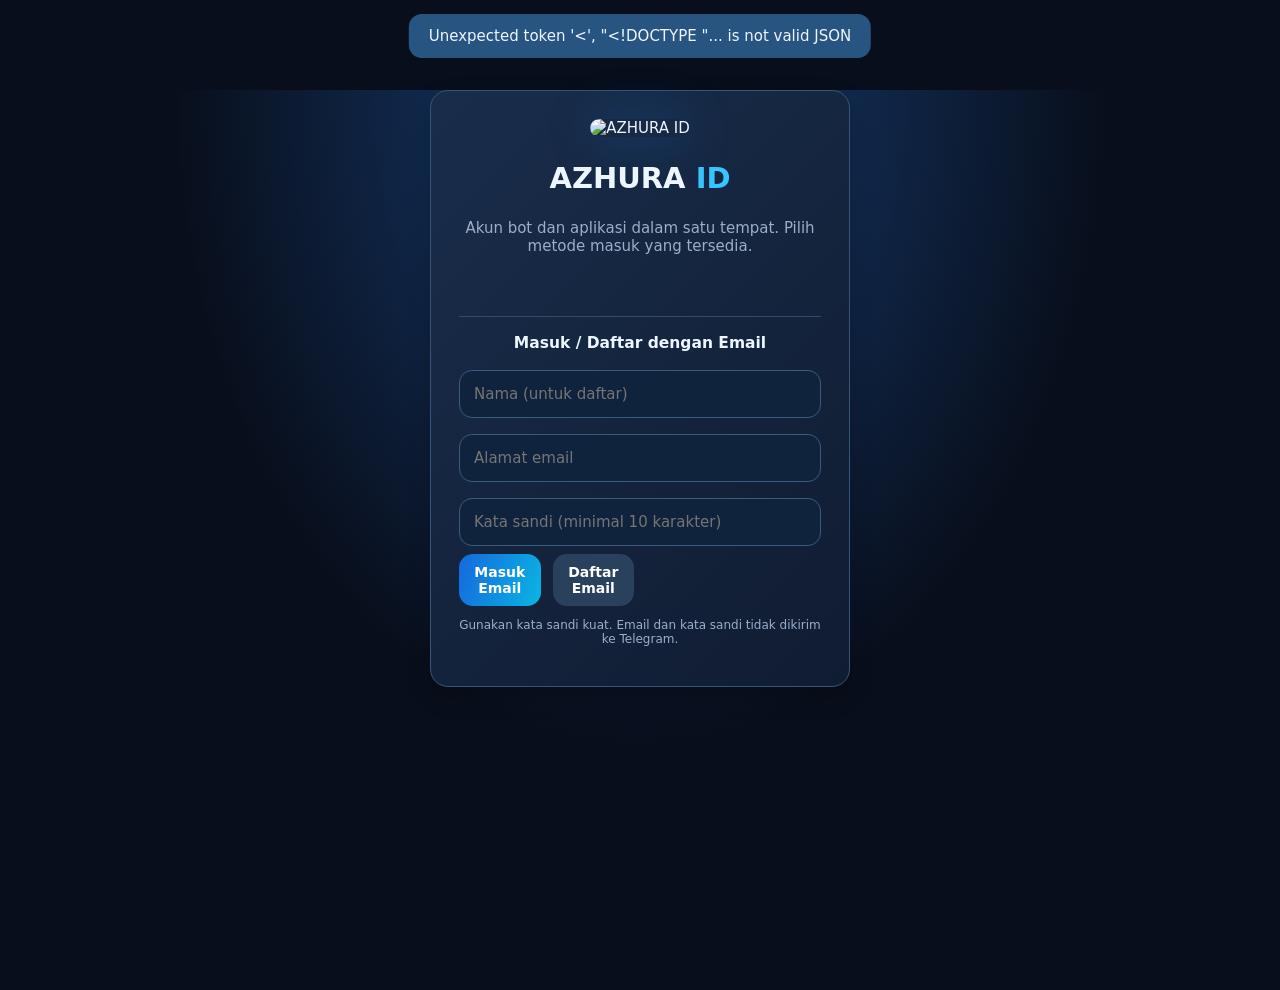
==== commit c0be12b6: "Add files via upload" ====
--- a/azhura_web/static/index.html
+++ b/azhura_web/static/index.html
@@ -1,11 +1,16 @@
-<!doctype html><html lang="id"><head><meta charset="utf-8"><meta name="viewport" content="width=device-width,initial-scale=1,viewport-fit=cover"><meta name="theme-color" content="#0b1a32"><link rel="manifest" href="/manifest.webmanifest"><title>AZHURA ID</title><style>
+<!doctype html><html lang="id"><head><meta charset="utf-8"><meta name="viewport" content="width=device-width,initial-scale=1,viewport-fit=cover"><meta name="theme-color" content="#0b1a32"><link rel="manifest" href="/manifest.webmanifest"><link rel="preload" as="image" href="/static/logo.jpg"><title>AZHURA ID</title><style>
 :root{font:15px system-ui,-apple-system,Segoe UI,sans-serif;color:#edf6ff;background:#080e1b}*{box-sizing:border-box}body{margin:0;background:radial-gradient(ellipse at top,#173e73 0,transparent 52%),#080e1b;min-height:100vh}button,select,input{font:inherit}button{cursor:pointer}header{max-width:680px;margin:auto;display:flex;align-items:center;gap:13px;padding:22px 18px 6px}header img{width:54px;height:54px;border-radius:16px;object-fit:cover;box-shadow:0 0 24px #1289e858}h1{font-size:23px;margin:0;letter-spacing:1px}h1 span,.blue{color:#38c5ff}.muted{color:#9aafc9}.small{font-size:12px}main{max-width:680px;margin:auto;padding:12px 18px 105px}.card{background:linear-gradient(135deg,#192d4b,#101c31);border:1px solid #365578;border-radius:23px;padding:20px;margin:14px 0;box-shadow:0 10px 25px #0003}.balance{background:linear-gradient(120deg,#1645a2,#0ba6d8);border-color:#60cbff}.balance h2{font-size:36px;margin:12px 0 22px}.flex{display:flex;align-items:center;justify-content:space-between;gap:12px}.pill{border-radius:50px;background:#143e58;color:#82f4cf;font-size:12px;padding:7px 10px}.btn{border:0;border-radius:14px;background:linear-gradient(110deg,#1468dd,#0bb5e4);padding:13px 17px;font-weight:750;color:white}.btn.secondary{background:#29415d}.btn:disabled{opacity:.48;cursor:not-allowed}.wide{width:100%}.tiles{display:grid;grid-template-columns:1fr 1fr;gap:12px}.tile{border:1px solid #335477;background:#162944;border-radius:19px;padding:19px 14px;color:white;text-align:left;min-height:106px}.tile b{display:block;margin:8px 0 4px}.tile span{font-size:12px;color:#9eb7d3}.tile i{font-size:26px;font-style:normal}.item{display:block;border:1px solid #345272;background:#162942;border-radius:15px;padding:14px;margin:10px 0;width:100%;text-align:left;color:#fff}.item b{display:block;margin-bottom:4px}#server-select{display:grid;grid-template-columns:1fr 1fr;gap:10px}#server-select .item{margin:0;width:100%;min-width:0}#server-select .item:nth-child(1){grid-column:1;grid-row:1}#server-select .item:nth-child(2){grid-column:1;grid-row:2}#server-select .item:nth-child(3){grid-column:2;grid-row:1}#server-select .item:nth-child(4){grid-column:2;grid-row:2}.item small{color:#9fb8d2} .status-dot{display:inline-block;width:9px;height:9px;border-radius:50%;background:#22c55e;margin-right:7px;vertical-align:middle;box-shadow:0 0 8px currentColor}.status-dot.off{background:#ef4444}.btn.maint{background:#243447;color:#8b97a8}.btn.maint .status-dot{box-shadow:0 0 8px #ef4444}.nav{position:fixed;bottom:0;left:0;right:0;background:#0b1728f5;backdrop-filter:blur(16px);border-top:1px solid #314761;display:flex;justify-content:space-around;padding:12px 8px max(14px,env(safe-area-inset-bottom))}.nav button{background:none;border:0;color:#92a7c3;font-size:12px}.nav button.active{color:#45c8ff;font-weight:800}.nav i{display:block;font-size:23px;font-style:normal}.hidden{display:none!important}#login{max-width:420px;margin:10vh auto;padding:28px;text-align:center}#login img{width:110px;height:110px;object-fit:cover;border-radius:28px;box-shadow:0 0 50px #138af255}#login h2{font-size:29px}.number{font-size:26px;font-weight:850;letter-spacing:1px;overflow-wrap:anywhere;margin:15px 0;color:#fff}.otp{border:1px dashed #438ce4;background:#0c2849;border-radius:17px;padding:19px;text-align:center;margin:15px 0}.otp strong{font-size:34px;display:block;letter-spacing:6px;color:#6bdeff;margin:10px 0}.field{width:100%;padding:14px;border:1px solid #3b5b7c;border-radius:13px;background:#10233d;color:#fff;margin:8px 0}#toast{display:none;position:fixed;top:14px;left:50%;transform:translateX(-50%);max-width:90%;background:#275481;padding:13px 20px;border-radius:13px;z-index:20}a{color:#71d5ff}.divider{height:1px;background:#334b67;margin:17px 0}.empty{text-align:center;padding:24px;color:#a4b8d0}
 .choice-grid{display:grid;grid-template-columns:repeat(auto-fill,minmax(138px,1fr));gap:9px;margin-top:12px}.choice-tile{display:flex;gap:9px;align-items:center;text-align:left;border:1px solid #355477;background:#12243b;color:#edf6ff;padding:12px;border-radius:13px;min-width:0;cursor:pointer}.choice-tile span:last-child{min-width:0}.choice-tile b{display:block;font-size:13px;overflow-wrap:anywhere}.choice-tile small{display:block;color:#a5bdd7;margin-top:4px}.choice-icon{font-size:22px;flex-shrink:0}@media(max-width:400px){.choice-grid{grid-template-columns:repeat(2,minmax(0,1fr))}}
 #web-maint-overlay{position:fixed;inset:0;z-index:99999;background:radial-gradient(circle at 50% 28%,#1e4380,#071328 65%);color:#eaf4ff;display:none;align-items:center;justify-content:center;text-align:center;padding:25px}#web-maint-overlay.show{display:flex}#web-maint-overlay .maint-card{max-width:460px;width:100%;padding:34px 22px;border:1px solid #3c6a9c;border-radius:28px;background:#122544e8;box-shadow:0 25px 100px #0008}#web-maint-overlay h1{font-size:28px;margin:14px 0;color:white}#web-maint-overlay p{line-height:1.7;color:#b9cce8}#web-maint-overlay .robot{font-size:82px;display:block;animation:fixrobot 2.2s ease-in-out infinite}#web-maint-overlay .tools{font-size:27px;display:inline-block;animation:fixtools 1.5s ease-in-out infinite}@keyframes fixrobot{0%,100%{transform:translateY(0) rotate(-4deg)}50%{transform:translateY(-12px) rotate(5deg)}}@keyframes fixtools{0%,100%{transform:rotate(-20deg)}50%{transform:rotate(20deg)}}#az-modal{position:fixed;inset:0;z-index:9990;background:#020817c9;display:none;align-items:center;justify-content:center;padding:18px}#az-modal.show{display:flex}#az-modal .box{max-width:420px;width:100%;padding:25px;border-radius:22px;background:#122748;border:1px solid #4384c5;color:white;box-shadow:0 20px 70px #0009}#az-modal .box p{line-height:1.65;color:#c7d8ee}#az-modal .box button{margin:6px} #az-live-traffic{position:fixed;left:12px;bottom:85px;z-index:500;max-width:min(330px,calc(100vw - 24px));background:linear-gradient(120deg,#143e73,#0c213f);color:white;border:1px solid #3b82f6;border-radius:15px;padding:12px 34px 12px 14px;box-shadow:0 14px 42px #0008;display:none;animation:azSlide .35s ease}#az-live-traffic b{display:block;font-size:13px}#az-live-traffic small{display:block;color:#c5d9f6;margin-top:4px}#az-live-traffic button{position:absolute;right:7px;top:5px;border:0;background:transparent;color:white;font-size:18px;cursor:pointer}@keyframes azSlide{from{transform:translateX(-120%);opacity:0}to{transform:translateX(0);opacity:1}}
 /* AZHURA: hanya tampilan katalog layanan dan grid harga Server 3 */
 .service-logo{width:35px;height:35px;display:inline-flex;align-items:center;justify-content:center;border-radius:10px;background:var(--logo-bg,#28517b);color:white;font-weight:800;font-size:15px;flex-shrink:0;overflow:hidden}.service-logo img{width:23px;height:23px;object-fit:contain;filter:brightness(0) invert(1)}.service-logo .service-initial{line-height:1}.server3-price-grid{grid-template-columns:repeat(2,minmax(0,1fr))}.server3-price-grid .choice-tile{min-height:65px}.server3-price-grid .choice-tile b{font-size:15px}.server3-price-grid .choice-tile small{font-size:12px;overflow-wrap:anywhere}
 .apk-grid{display:flex;flex-direction:column;gap:8px}.apk-item{display:flex;align-items:center;gap:12px;width:100%;text-align:left;padding:12px 14px;border:0;border-radius:14px;background:linear-gradient(90deg,#1d4ed8,#2563eb);color:#fff;cursor:pointer}.apk-item:active{opacity:.9}.apk-logo{width:40px;height:40px;border-radius:10px;object-fit:contain;background:#0f172a;flex-shrink:0}.apk-logo-fallback{display:inline-flex;align-items:center;justify-content:center;font-weight:800;font-size:18px;color:#93c5fd}.apk-meta{display:flex;flex-direction:column;gap:2px}.apk-meta b{font-size:15px}.apk-meta small{opacity:.9;font-size:12px}.apk-pack .apk-logo{width:32px;height:32px}
-</style><style id="az-themes">/* ===== AZHURA THEMES (tambahan): dark = bawaan tanpa perubahan. Pilih tema di menu Profil ===== */
+
+#page-loader{position:fixed;inset:0;z-index:100000;background:radial-gradient(circle at 50% 30%,#173e73,#080e1b 68%);display:flex;align-items:center;justify-content:center;flex-direction:column;gap:16px;transition:opacity .2s ease}
+#page-loader.done{opacity:0;pointer-events:none}
+.az-loader-ring{width:44px;height:44px;border:4px solid #294966;border-top-color:#38c5ff;border-radius:50%;animation:azspin .8s linear infinite}
+@keyframes azspin{to{transform:rotate(360deg)}}@media(prefers-reduced-motion:reduce){.az-loader-ring{animation:none}}
+<style id="az-themes">/* ===== AZHURA THEMES (tambahan): dark = bawaan tanpa perubahan. Pilih tema di menu Profil ===== */
 html[data-theme="light"]{--bg:#eef3fb;--bgimg:radial-gradient(ellipse at top,#d6e6ff 0,transparent 55%);--tx:#0f1b2d;--mu:#4b5d78;--ac:#1259c9;--cbg:#fff;--cbd:#d3deee;--csh:0 2px 8px #1b3a6b1f;--cfl:none;--tile:#f3f7fd;--tilebd:#d3deee;--fld:#f4f7fc;--fldbd:#b9c9e0;--navbg:#fffffff2;--navbd:#d3deee;--navtx:#5a6c86;--navac:#1259c9;--b1:#1468dd;--b2:#0b8fc0;--btnfg:#fff;--s2:#e2eaf7;--s2fg:#17325a;--balfg:#fff;--bal1:#1259c9;--bal2:#0b8fc0;--pill:#d8f5ea;--pillfg:#0a6a4a;--otp:#eaf3ff;--otpbd:#5b9bf0;--otpcode:#0b57c4;--soft:#f3f7fd;--softbd:#d3deee;--ovl:#0d1b2fc9;--tc:#eef3fb;--lnk:#0b57c4;--tgl:#0f1b2d;--rad:23px}
 html[data-theme="glass"]{--bg:#0a0f24;--bgimg:radial-gradient(circle at 12% 8%,#7c3aedcc 0,transparent 42%),radial-gradient(circle at 92% 22%,#06b6d4bb 0,transparent 40%),radial-gradient(circle at 20% 78%,#ec4899aa 0,transparent 42%),radial-gradient(circle at 88% 92%,#2563ebcc 0,transparent 45%);--tx:#fff;--mu:#dbe7fb;--ac:#9be7ff;--cbg:linear-gradient(145deg,#ffffff30,#ffffff10),#0c103366;--cbd:#ffffff52;--csh:inset 0 1px 0 #ffffff80,inset 0 -1px 0 #ffffff14,0 6px 14px #0000003d;--cfl:none;--tile:linear-gradient(145deg,#ffffff2b,#ffffff0d),#0c10335c;--tilebd:#ffffff47;--fld:#0a0f2473;--fldbd:#ffffff52;--navbg:#0e1238ee;--navbd:#ffffff66;--navtx:#e6efff;--navac:#fff;--b1:#ffffff3d;--b2:#ffffff1f;--btnfg:#fff;--s2:#ffffff1f;--s2fg:#fff;--balfg:#fff;--bal1:#ffffff33;--bal2:#ffffff14;--pill:#0a0f2473;--pillfg:#9ff7d9;--otp:#0a0f2473;--otpbd:#ffffff66;--otpcode:#b6f0ff;--soft:#ffffff1c;--softbd:#ffffff47;--ovl:#0a0f24d9;--tc:#0a0f24;--lnk:#b6f0ff;--tgl:#fff;--rad:26px}
 html[data-theme="aurora"]{--bg:#07060f;--bgimg:radial-gradient(circle at 10% 0,#00f5a02e 0,transparent 40%),radial-gradient(circle at 92% 8%,#7c3aed57 0,transparent 45%),radial-gradient(circle at 50% 100%,#00b4ff33 0,transparent 50%);--tx:#f4f1ff;--mu:#b4adda;--ac:#5eead4;--cbg:#13102bb8;--cbd:#8b78ff47;--csh:0 0 0 1px #5eead414,0 4px 12px #0000008c;--cfl:none;--tile:#1b1740cc;--tilebd:#8b78ff3d;--fld:#0d0b22;--fldbd:#6c5ce066;--navbg:#0d0b22eb;--navbd:#6c5ce05c;--navtx:#a79fd3;--navac:#5eead4;--b1:#7c3aed;--b2:#06b6d4;--btnfg:#fff;--s2:#2a2458;--s2fg:#ece8ff;--balfg:#fff;--bal1:#7c3aed;--bal2:#06b6d4;--pill:#0f2e2e;--pillfg:#5eead4;--otp:#14113a;--otpbd:#8b78ff;--otpcode:#5eead4;--soft:#ffffff0d;--softbd:#8b78ff3d;--ovl:#07060fd9;--tc:#07060f;--lnk:#5eead4;--tgl:#f4f1ff;--rad:22px}
@@ -230,8 +235,8 @@
 #profile .card p{margin:4px 0}#profile .card .btn.secondary{margin-top:4px}
 html[data-theme="pop"] .az-prow .az-pi{border:2px solid #111}
 @media(min-width:520px){.az-ico{width:46px;height:46px}.az-app{min-height:92px}}
-</style><script>(function(){var m=location.pathname.match(/^\/r\/([a-zA-Z0-9-]{3,30})\/?$/);window.AZ_SITE=m?m[1].toLowerCase():'';if(window.AZ_SITE&&window.fetch){var f=window.fetch;window.fetch=function(u,o){try{if(typeof u==='string'&&u.indexOf('/api/')===0){o=Object.assign({},o);o.headers=Object.assign({},o.headers,{'X-Site':window.AZ_SITE})}}catch(e){}return f.call(this,u,o)}}})();</script></head><body><div id="web-maint-overlay" aria-live="polite"><div class="maint-card"><span class="robot" aria-hidden="true">🤖<span class="tools">🔧</span></span><h1>AZHURA Sedang Diperbaiki</h1><p>Mohon maaf atas ketidaknyamanannya. Tim robot AZHURA sedang melakukan perawatan agar layanan kembali lebih nyaman dan stabil. Terima kasih sudah bersabar, ya! 💙</p><p style="font-size:12px;color:#7dd3fc">Silakan kunjungi kembali beberapa saat lagi.</p></div></div><div id="az-modal"><div class="box"><h2 id="az-modal-title">Pemberitahuan</h2><p id="az-modal-message"></p><div id="az-modal-actions"></div></div></div><div id="toast"></div><div id="az-live-traffic" role="status" aria-live="polite"><button aria-label="Tutup" onclick="this.parentNode.style.display='none'">×</button><b id="az-live-title"></b><small id="az-live-details"></small></div><div id="login" class="card"><img src="/static/logo.jpg" alt="AZHURA ID"><h2>AZHURA <span class="blue">ID</span></h2><p class="muted">Akun bot dan aplikasi dalam satu tempat. Masuk menggunakan Telegram terlebih dahulu.</p><div id="telegram-login" style="display:flex;justify-content:center;margin:22px 0"></div><div id="google-login" style="display:flex;justify-content:center;margin:15px 0"></div><p id="login-error" class="muted small"></p></div><div id="app" class="hidden"><div id="admin-shortcut" class="hidden" style="max-width:680px;margin:12px auto 0;padding:0 12px"><a href="/admin" style="display:block;text-align:center;background:linear-gradient(110deg,#1e40af,#0891b2);padding:12px;border-radius:14px;color:white;font-weight:800;text-decoration:none">🛡️ BUKA DASHBOARD ADMIN AZHURA ↗</a></div><div id="maintenance-notice" class="hidden" style="max-width:680px;margin:12px auto;padding:14px;background:#7c2d12;border:1px solid #fb923c;border-radius:12px;color:white"></div><header><img src="/static/logo.jpg" alt="Logo"><div><h1>AZHURA <span>ID</span></h1><span class="muted small">OTP & LAYANAN DIGITAL</span></div><span class="pill" style="margin-left:auto">● Online</span></header><main><section id="home"><p class="muted" id="greet">Selamat datang kembali 👋</p><div class="card balance"><div class="flex"><span>Saldo tersedia</span><span>💳</span></div><h2 id="balance">Rp 0</h2><div class="flex"><span class="small" id="who">—</span><button class="btn" onclick="tab('deposit')">+ Top Up</button></div></div><div class="az-search-box"><label class="az-search"><svg viewBox="0 0 24 24" width="22" height="22" fill="none" stroke="currentColor" stroke-width="2" stroke-linecap="round" aria-hidden="true"><circle cx="11" cy="11" r="7"/><path d="m20 20-3.5-3.5"/></svg><input id="az-q" class="az-q" type="search" inputmode="search" enterkeyhint="search" autocomplete="off" placeholder="Cari aplikasi…" aria-label="Cari aplikasi"><button type="button" id="az-qx" class="az-qx hidden" aria-label="Hapus pencarian">×</button></label></div><div class="az-sec"><h3 id="az-apps-title">Aplikasi populer</h3><small id="az-apps-note" class="muted"></small></div><div id="az-apps" class="az-apps" aria-live="polite"></div><div id="az-more-wrap" class="hidden" style="margin-top:12px"><button class="btn secondary wide" id="az-more" type="button">Tampilkan lebih banyak</button></div><h3>Layanan AZHURA</h3><div class="tiles"><button class="tile" onclick="tab('order')"><i><svg viewBox="0 0 24 24" width="26" height="26" fill="none" stroke="currentColor" stroke-width="1.7" stroke-linecap="round" stroke-linejoin="round" aria-hidden="true"><path d="M12 3l7 3v5c0 5-3 8-7 10-4-2-7-5-7-10V6z"/><path d="m9 12 2 2 4-4"/></svg></i><b>Order OTP</b><span>Nomor virtual</span></button><button class="tile" onclick="tab('deposit')"><i><svg viewBox="0 0 24 24" width="26" height="26" fill="none" stroke="currentColor" stroke-width="1.7" stroke-linecap="round" stroke-linejoin="round" aria-hidden="true"><path d="M3 7h15a3 3 0 0 1 3 3v8a2 2 0 0 1-2 2H5a2 2 0 0 1-2-2z"/><path d="M3 7l12-3v3"/><circle cx="17" cy="14" r="1"/></svg></i><b>Deposit</b><span>Riwayat & info deposit</span></button><button class="tile" onclick="tab('history')"><i><svg viewBox="0 0 24 24" width="26" height="26" fill="none" stroke="currentColor" stroke-width="1.7" stroke-linecap="round" stroke-linejoin="round" aria-hidden="true"><circle cx="12" cy="12" r="9"/><path d="M12 7v5l3 2"/></svg></i><b>Riwayat</b><span>Nomor & kode OTP</span></button><button class="tile" onclick="tab('profile')"><i><svg viewBox="0 0 24 24" width="26" height="26" fill="none" stroke="currentColor" stroke-width="1.7" stroke-linecap="round" stroke-linejoin="round" aria-hidden="true"><path d="M4 14v-2a8 8 0 0 1 16 0v2"/><rect x="3" y="14" width="4" height="6" rx="1.5"/><rect x="17" y="14" width="4" height="6" rx="1.5"/></svg></i><b>Profil & CS</b><span>Kelola akun</span></button><button class="tile" onclick="tab('smm')"><i><svg viewBox="0 0 24 24" width="26" height="26" fill="none" stroke="currentColor" stroke-width="1.7" stroke-linecap="round" stroke-linejoin="round" aria-hidden="true"><path d="M5 20V12M12 20V5M19 20v-6"/></svg></i><b>SMM PANEL</b><span>Followers, Likes, Views</span></button><button class="tile" onclick="tab('apk')"><i><svg viewBox="0 0 24 24" width="26" height="26" fill="none" stroke="currentColor" stroke-width="1.7" stroke-linecap="round" stroke-linejoin="round" aria-hidden="true"><path d="M6 4h12l3 5-9 11L3 9z"/><path d="M3 9h18"/></svg></i><b>APK PREMIUM</b><span>Netflix, Canva, Gemini, dll</span></button><button class="tile" onclick="tab('gmail')"><i><svg viewBox="0 0 24 24" width="26" height="26" fill="none" stroke="currentColor" stroke-width="1.7" stroke-linecap="round" stroke-linejoin="round" aria-hidden="true"><rect x="3" y="5" width="18" height="14" rx="2"/><path d="m3 7 9 6 9-6"/></svg></i><b>BELI GMAIL</b><span>Akun Gmail siap pakai</span></button><button class="tile" onclick="tab('reseller')"><i><svg viewBox="0 0 24 24" width="26" height="26" fill="none" stroke="currentColor" stroke-width="1.7" stroke-linecap="round" stroke-linejoin="round" aria-hidden="true"><circle cx="9" cy="8" r="3.2"/><path d="M3 20c0-3.5 2.7-6 6-6s6 2.5 6 6"/><circle cx="17" cy="9" r="2.5"/><path d="M17 14c2.5 0 4 1.8 4 4.5"/></svg></i><b>RESELLER</b><span>Bot sendiri, untung margin</span></button><button class="tile" onclick="tab('info')"><i><svg viewBox="0 0 24 24" width="26" height="26" fill="none" stroke="currentColor" stroke-width="1.7" stroke-linecap="round" stroke-linejoin="round" aria-hidden="true"><path d="M7 3h8l4 4v14H7z"/><path d="M15 3v4h4M10 12h6M10 16h6"/></svg></i><b>Informasi Layanan</b><span>Cara pakai &amp; beli</span></button><button class="tile" onclick="azJoin()"><i><svg viewBox="0 0 24 24" width="26" height="26" fill="none" stroke="currentColor" stroke-width="1.7" stroke-linecap="round" stroke-linejoin="round" aria-hidden="true"><path d="M21 3 3 10.5l6 2.5 2.5 6z"/><path d="m9 13 6-5"/></svg></i><b id="az-join-title">Join Telegram</b><span id="az-join-sub">INFO NOKOS AZHURA</span></button></div><h3>Transaksi terbaru</h3><div id="recent" class="card empty">Belum ada transaksi.</div></section><section id="order" class="hidden"><h2>Order OTP</h2><p class="muted">Pilih server dan jenis nomor virtual.</p><div id="server-select" class="card"><button class="item" onclick="otherServer(1)"><b><span class="status-dot" id="web-server-dot-1"></span>📱 Server 1</b><small>Layanan nomor virtual</small></button><button class="item" onclick="otherServer(2)"><b><span class="status-dot" id="web-server-dot-2"></span>📱 Server 2</b><small>Layanan nomor virtual</small></button><button class="item" onclick="showTypes()"><b><span class="status-dot" id="web-server-dot-3"></span>⚡ Server 3</b><small>Nokos Reguler & Nokos Plus</small></button><button class="item" onclick="otherServer(4)"><b><span class="status-dot" id="web-server-dot-4"></span>⚡ Server 4 — ALTERNATIF 2</b><small>Server global dengan pilihan negara lengkap dan stok alternatif</small></button></div><div id="az-flow-head" class="hidden"></div><div id="order-content"></div></section><section id="history" class="hidden"><h2>Riwayat & OTP</h2><p class="muted small">Pembaruan otomatis setiap 10 detik. OTP akan muncul setelah diterima bot.</p><div id="orders"></div></section><section id="profile" class="hidden"><h2>Profil saya</h2><div class="card"><h3 id="profile-name">—</h3><p id="profile-id" class="muted"></p><p>Saldo: <b id="profile-balance">—</b></p><button class="btn secondary" onclick="logout()">Keluar</button></div><div class="card"><h3>✏️ Edit profil</h3><p class="muted small">Ubah nama yang tampil di akun Anda.</p><input class="field" id="az-name-in" maxlength="40" autocomplete="name" placeholder="Nama tampilan"><button class="btn wide" id="az-name-btn" type="button" onclick="azSaveName()">Simpan nama</button></div><div class="card hidden az-prow" id="az-rs-card"><span class="az-pi"><svg viewBox="0 0 24 24" width="26" height="26" fill="none" stroke="currentColor" stroke-width="1.7" stroke-linecap="round" stroke-linejoin="round" aria-hidden="true"><path d="M4 20V10M10 20V4M16 20v-8M22 20H2"/></svg></span><div class="az-pt"><b>Dashboard Reseller</b><small>Pesanan, pembeli, margin &amp; website</small></div><button class="btn" type="button" onclick="tab('rsdash')">Buka</button></div><div class="card az-prow"><span class="az-pi"><svg viewBox="0 0 24 24" width="26" height="26" fill="none" stroke="currentColor" stroke-width="1.7" stroke-linecap="round" stroke-linejoin="round" aria-hidden="true"><path d="M7 3h8l4 4v14H7z"/><path d="M15 3v4h4M10 12h6M10 16h6"/></svg></span><div class="az-pt"><b>Informasi Layanan</b><small>Cara pakai &amp; cara beli</small></div><button class="btn secondary" type="button" onclick="tab('info')">Buka</button></div><div class="card az-prow"><span class="az-pi az-tg"><svg viewBox="0 0 24 24" width="26" height="26" fill="none" stroke="currentColor" stroke-width="1.7" stroke-linecap="round" stroke-linejoin="round" aria-hidden="true"><path d="M21 3 3 10.5l6 2.5 2.5 6z"/><path d="m9 13 6-5"/></svg></span><div class="az-pt"><b>Join Telegram</b><small>INFO NOKOS AZHURA</small></div><button class="btn az-green" type="button" onclick="azJoin()">Join</button></div><div class="card"><h3>Hubungkan akun Google</h3><p class="muted small">Tautkan Google setelah masuk dengan Telegram agar saldo tetap satu akun.</p><div id="google-link"></div></div><div class="card"><h3>🎨 Tema tampilan</h3><p class="muted small">Pilih gaya tampilan. Seluruh menu ikut berubah dan pilihan tersimpan di perangkat ini.</p><div class="az-theme-grid" id="az-theme-grid"></div></div><div class="card"><h3>💬 Contact CS</h3><p class="muted" id="cs-info">Kontak CS belum diatur.</p><a id="cs-link" class="btn secondary hidden" target="_blank" rel="noopener noreferrer">Hubungi CS ↗</a></div><div class="card"><h3>📜 Syarat & Ketentuan</h3><button class="btn secondary" onclick="tab('terms')">Baca di web</button></div></section><section id="deposit" class="hidden"><h2>💳 Deposit</h2><div class="card"><p>Saldo saat ini: <b id="deposit-balance">—</b></p><h3>QRIS Manual</h3><p class="muted small">Buat tagihan dan bayar langsung dari web. Saldo ditambahkan setelah pembayaran diverifikasi admin sesuai alur bot yang sudah berjalan.</p><input class="field" id="deposit-amount" type="number" min="1000" max="10000000" step="1000" placeholder="Nominal saldo, contoh 10000"><button class="btn wide" id="web-payment-manual" onclick="createWebDeposit()"><span class="status-dot" id="web-payment-dot-manual"></span><span id="web-payment-label-manual">Buat QRIS Manual</span></button><div id="deposit-invoice"></div><div class="divider"></div><h3>QRIS Otomatis</h3><p class="muted small">Saldo diproses otomatis setelah pembayaran diverifikasi provider.</p><button class="btn wide" id="web-payment-auto" onclick="createAutoQris()"><span class="status-dot" id="web-payment-dot-auto"></span><span id="web-payment-label-auto">Buat QRIS Otomatis</span></button><div id="auto-qris-invoice"></div><div class="divider"></div><h3>Riwayat deposit</h3><div id="deposit-history">Memuat...</div></div></section><section id="smm" class="hidden"><h2>🚀 SMM PANEL</h2><div id="smm-body" class="card">Memuat...</div></section><section id="apk" class="hidden"><div class="card"><div class="flex"><h3>💎 APK PREMIUM AZHURA</h3><button class="btn secondary" onclick="apkHistory()">📋 Riwayat</button></div><p class="muted small">Langganan aplikasi premium (Netflix, Canva, Gemini, dll). Pesanan tidak dapat dibatalkan.</p><div id="apk-box">Memuat katalog…</div></div></section><section id="gmail" class="hidden"><div class="card"><div class="flex"><h3>📧 BELI GMAIL</h3><button class="btn secondary" onclick="gmailHistory()">📋 Riwayat</button></div><p class="muted small">Akun Gmail siap pakai (email + password). Pesanan tidak dapat dibatalkan setelah akun terkirim.</p><div id="gmail-box">Memuat…</div></div></section><section id="reseller" class="hidden"><h2>🤝 RESELLER / WHITELABEL</h2><div id="reseller-body" class="card">Memuat...</div></section><section id="terms" class="hidden"><h2>📜 Syarat & Ketentuan</h2><div class="card" id="terms-body">Memuat...</div></section><section id="info" class="hidden az-info"><h2>ℹ️ Informasi Layanan</h2><p class="muted small">Panduan lengkap cara menggunakan dan membeli tiap layanan.</p><div id="info-body"></div></section><section id="rsdash" class="hidden"><h2>🤝 Dashboard Reseller</h2><div id="rsdash-body" class="card az-info">Memuat…</div></section></main><nav class="nav"><button data-tab="home" class="active" onclick="tab('home')"><i>⌂</i>Home</button><button data-tab="order" onclick="tab('order')"><i>▣</i>Order OTP</button><button data-tab="history" onclick="tab('history')"><i>◷</i>Riwayat</button><button data-tab="profile" onclick="tab('profile')"><i>♙</i>Profil</button></nav></div><script>
-let config={},user=null,orders=[],csrf='',kind='',service='',country='',offer=null;let azFlags={};const $=id=>document.getElementById(id),rp=n=>'Rp '+Number(n||0).toLocaleString('id-ID'),esc=s=>String(s??'').replace(/[&<>"']/g,c=>({'&':'&amp;','<':'&lt;','>':'&gt;','"':'&quot;',"'":'&#39;'}[c]));function toast(s){$('toast').textContent=s;$('toast').style.display='block';setTimeout(()=>$('toast').style.display='none',4000)}async function api(url,options={}){let r=await fetch(url,{credentials:'same-origin',...options,headers:{'Content-Type':'application/json','X-CSRF-Token':csrf,...options.headers}}),d=await r.json();if(!r.ok)throw Error(d.error||'Permintaan gagal');return d}function openBot(){if(config.bot_username)window.open('https://t.me/'+encodeURIComponent(config.bot_username),'_blank');else toast('BOT_USERNAME belum dikonfigurasi')}function azPopup(title,message,actions=[]){$('az-modal-title').textContent=title;$('az-modal-message').textContent=message;const target=$('az-modal-actions');target.replaceChildren();actions.forEach(([label,fn])=>{const b=document.createElement('button');b.className='btn';b.textContent=label;b.onclick=()=>{$('az-modal').classList.remove('show');fn()};target.appendChild(b)});const close=document.createElement('button');close.className='btn secondary';close.textContent='Tutup';close.onclick=()=>$('az-modal').classList.remove('show');target.appendChild(close);$('az-modal').classList.add('show')}async function azRefresh(){try{const r=await fetch('/api/web/status',{credentials:'same-origin',cache:'no-store'});if(!r.ok)return;const d=await r.json();azFlags=d.maintenance||{};$('web-maint-overlay').classList.toggle('show',!!azFlags.web&&!d.admin);document.body.style.overflow=azFlags.web&&!d.admin?'hidden':'';[1,2,3,4].forEach(n=>{const el=$('web-server-dot-'+n);if(el)el.classList.toggle('off',!!azFlags[String(n)]);});[['manual','web-payment-dot-manual','Buat QRIS Manual','web-payment-manual','web-payment-label-manual'],['auto','web-payment-dot-auto','Buat QRIS Otomatis','web-payment-auto','web-payment-label-auto']].forEach(([k,id,text,btn,lbl])=>{const el=$(id),b=$(btn),l=$(lbl),off=!!azFlags[k];if(el)el.classList.toggle('off',off);if(b)b.classList.toggle('maint',off);if(l)l.textContent=off?text+' (MAINTENANCE)':text;});}catch(e){}}function azCheckServer(n){if(!azFlags[String(n)])return true;const online=[1,2,3,4].filter(x=>x!==n&&!azFlags[String(x)]);azPopup('🔧 Server '+n+' Sedang Maintenance','Mohon maaf, Server '+n+' sedang dalam perawatan. '+(online.length?'Silakan gunakan server yang sedang online.':'Saat ini semua server sedang dalam perawatan.'),online.map(x=>['Buka Server '+x,()=>x===3?showTypes():otherServer(x)]));return false}function azCheckPayment(type){if(!azFlags[type])return true;const other=type==='manual'?'auto':'manual';azPopup('💳 Metode Pembayaran Tidak Aktif','Mohon maaf, QRIS '+(type==='manual'?'Manual':'Otomatis')+' sedang tidak tersedia. '+(!azFlags[other]?'Silakan gunakan QRIS '+(other==='manual'?'Manual':'Otomatis')+'.':'Kedua metode sedang dalam perawatan.'),!azFlags[other]?[['Lihat metode lain',()=>tab('deposit')]]:[]);return false}let azTrafficLast=0,azTrafficTimer=null;async function azLiveTraffic(){if(!user||document.visibilityState!=='visible'||azFlags.web)return;try{const d=await api('/api/live-traffic');const items=d.items||[];if(!items.length)return;const newest=Number(items[0].id);if(!azTrafficLast){azTrafficLast=newest;return}const fresh=items.filter(x=>Number(x.id)>azTrafficLast).reverse();azTrafficLast=Math.max(azTrafficLast,newest);if(!fresh.length)return;const x=fresh[fresh.length-1];$('az-live-title').textContent='🛒 '+x.user+' membeli '+x.service;$('az-live-details').textContent=x.server+' · '+rp(x.price);$('az-live-traffic').style.display='block';clearTimeout(azTrafficTimer);azTrafficTimer=setTimeout(()=>$('az-live-traffic').style.display='none',7000)}catch(e){}}setInterval(azLiveTraffic,15000);function tab(t){['home','order','history','profile','deposit','terms','reseller','smm','apk','gmail'].forEach(x=>$(x).classList.toggle('hidden',x!==t));document.querySelectorAll('.nav button').forEach(b=>b.classList.toggle('active',b.dataset.tab===t));if(t==='history')loadOrders();if(t==='deposit')loadDeposits();if(t==='terms')loadTerms();if(t==='reseller')loadReseller();if(t==='smm')loadSmm();if(t==='apk')loadApk();if(t==='gmail')loadGmail()}function label(x){return x.name||x.service_name||x.country_name||x.title||x.key||x.id||'Layanan'}function key(x){return x.key||x.service_key||x.country_key||x.id||x.name||''}async function me(){try{let d=await api('/api/me');if(!d.user)throw Error('Akun tidak ditemukan');csrf=d.csrf;user=d.user;if(d.is_admin)document.getElementById('admin-shortcut').classList.remove('hidden');fetch('/api/web/status',{credentials:'same-origin'}).then(r=>r.json()).then(st=>{if(st.maintenance){const active=Object.entries(st.maintenance).filter(([k,v])=>v).map(([k])=>k==='web'?'Website':k==='smm'?'SMM Panel':'Server '+k);if(active.length){const n=document.getElementById('maintenance-notice');n.textContent='⚠️ Maintenance: '+active.join(', ')+'. Pesanan aktif tetap bisa dipantau.';n.classList.remove('hidden')}}}).catch(()=>{});$('login').classList.add('hidden');$('app').classList.remove('hidden');$('balance').textContent=rp(user.balance);$('who').textContent='@'+(user.username||user.telegram_id);$('profile-name').textContent=user.first_name||user.username||'Pengguna';$('profile-id').textContent='Telegram ID: '+user.telegram_id;$('profile-balance').textContent=rp(user.balance);await loadOrders();azLiveTraffic()}catch(e){user=null;$('login').classList.remove('hidden');$('app').classList.add('hidden')}}async function loadOrders(){if(!user)return;try{orders=(await api('/api/orders')).orders;await Promise.all(orders.filter(o=>o.phone&&['PENDING','WAITING_OTP','SUCCESS'].includes(o.status)).map(async o=>{try{let d=await api('/api/server/order/'+encodeURIComponent(o.order_id)+'/status');if(d.order)Object.assign(o,d.order)}catch(e){}}));$('recent').innerHTML=orders.length?orders.slice(0,2).map(o=>'<div class="item"><b>'+esc(o.service)+'</b><small>'+esc(o.status)+' · '+rp(o.sell_price)+'</small></div>').join(''):'Belum ada transaksi';$('orders').innerHTML=orders.length?orders.map(o=>{const state=String(o.status||'').toUpperCase(),done=['COMPLETED','REFUNDED','FAILED','CANCELLED','CANCELED','EXPIRED'].includes(state),hasCode=!!o.otp_code,active=!!o.phone&&!done;return '<div class="card"><div class="flex"><b>'+esc(o.service)+'</b><span class="pill">'+esc(state)+'</span></div><p class="muted small">'+esc(o.country)+' · '+esc(o.order_id)+'</p><div class="number">'+esc(o.phone||'Nomor belum tersedia')+'</div>'+(o.phone?'<button class="btn secondary" onclick="copy('+JSON.stringify(o.phone).replace(/"/g,'&quot;')+')">Salin nomor</button>':'')+'<p class="muted">'+rp(o.sell_price)+'</p>'+(o.previous_otp_code?'<p class="muted small">OTP sebelumnya: <b>'+esc(o.previous_otp_code)+'</b></p>':'')+(hasCode?'<div class="otp">Kode OTP<strong>'+esc(o.otp_code)+'</strong><button class="btn" onclick="copy('+JSON.stringify(o.otp_code).replace(/"/g,'&quot;')+')">Salin OTP</button></div>':active?'<div class="otp">⏳ Menunggu Kode OTP<div class="muted small">Pembatalan tersedia setelah 2 menit jika belum menerima OTP.</div>'+(o.previous_otp_code?'Menunggu kode OTP baru':'')+'<button class="btn secondary cancel-otp-btn" data-order="'+esc(o.order_id)+'" data-created="'+esc(o.created_at||'')+'" data-provider="'+esc(o.provider||'')+'" '+(o.previous_otp_code?'hidden':'')+'>Ajukan Batal / Refund</button></div>':'')+(active&&hasCode?'<div class="flex"><button class="btn secondary" onclick="resendOtp('+JSON.stringify(o.order_id).replace(/"/g,'&quot;')+')">🔁 Resend OTP</button><button class="btn" onclick="finishOtp('+JSON.stringify(o.order_id).replace(/"/g,'&quot;')+')">✅ Selesai</button></div>':'')+(o.expired_at?'<p class="muted small">⏰ Nomor kedaluwarsa: '+esc(o.expired_at)+' <b class="expiry-count" data-exp="'+esc(o.expired_at)+'"></b></p>':'<p class="muted small">Masa aktif nomor mengikuti provider; waktu kedaluwarsa belum tersedia.</p>')+'</div>'}).join(''):'<div class="card empty">Belum ada pesanan.</div>';updateOtpWaitTimers();updateExpiryTimers();azResumeG4()}catch(e){$('orders').textContent=e.message}}
+</style><script>(function(){var m=location.pathname.match(/^\/r\/([a-zA-Z0-9-]{3,30})\/?$/);window.AZ_SITE=m?m[1].toLowerCase():'';if(window.AZ_SITE&&window.fetch){var f=window.fetch;window.fetch=function(u,o){try{if(typeof u==='string'&&u.indexOf('/api/')===0){o=Object.assign({},o);o.headers=Object.assign({},o.headers,{'X-Site':window.AZ_SITE})}}catch(e){}return f.call(this,u,o)}}})();</script></head><body><div id="web-maint-overlay" aria-live="polite"><div class="maint-card"><span class="robot" aria-hidden="true">🤖<span class="tools">🔧</span></span><h1>AZHURA Sedang Diperbaiki</h1><p>Mohon maaf atas ketidaknyamanannya. Tim robot AZHURA sedang melakukan perawatan agar layanan kembali lebih nyaman dan stabil. Terima kasih sudah bersabar, ya! 💙</p><p style="font-size:12px;color:#7dd3fc">Silakan kunjungi kembali beberapa saat lagi.</p></div></div><div id="az-modal"><div class="box"><h2 id="az-modal-title">Pemberitahuan</h2><p id="az-modal-message"></p><div id="az-modal-actions"></div></div></div><div id="page-loader" role="status" aria-live="polite"><div class="az-loader-ring"></div><b>Memuat Halaman</b></div><div id="toast"></div><div id="az-live-traffic" role="status" aria-live="polite"><button aria-label="Tutup" onclick="this.parentNode.style.display='none'">×</button><b id="az-live-title"></b><small id="az-live-details"></small></div><div id="login" class="card"><img src="/static/logo.jpg" alt="AZHURA ID" decoding="async" fetchpriority="high"><h2>AZHURA <span class="blue">ID</span></h2><p class="muted">Akun bot dan aplikasi dalam satu tempat. Pilih metode masuk yang tersedia.</p><div id="telegram-login" style="display:flex;justify-content:center;margin:22px 0"></div><div id="google-login" style="display:flex;justify-content:center;margin:15px 0"></div><div class="divider"></div><h3 style="margin:10px 0">Masuk / Daftar dengan Email</h3><input class="field" id="email-name" autocomplete="name" maxlength="60" placeholder="Nama (untuk daftar)"><input class="field" id="email-address" type="email" autocomplete="email" maxlength="200" placeholder="Alamat email"><input class="field" id="email-password" type="password" autocomplete="current-password" minlength="10" placeholder="Kata sandi (minimal 10 karakter)"><div class="tiles"><button class="btn wide" onclick="emailAuth('login')">Masuk Email</button><button class="btn secondary wide" onclick="emailAuth('register')">Daftar Email</button></div><p class="muted small">Gunakan kata sandi kuat. Email dan kata sandi tidak dikirim ke Telegram.</p><p id="login-error" class="muted small"></p></div><div id="app" class="hidden"><div id="admin-shortcut" class="hidden" style="max-width:680px;margin:12px auto 0;padding:0 12px"><a href="/admin" style="display:block;text-align:center;background:linear-gradient(110deg,#1e40af,#0891b2);padding:12px;border-radius:14px;color:white;font-weight:800;text-decoration:none">🛡️ BUKA DASHBOARD ADMIN AZHURA ↗</a></div><div id="maintenance-notice" class="hidden" style="max-width:680px;margin:12px auto;padding:14px;background:#7c2d12;border:1px solid #fb923c;border-radius:12px;color:white"></div><header><img src="/static/logo.jpg" alt="Logo" decoding="async" fetchpriority="high"><div><h1>AZHURA <span>ID</span></h1><span class="muted small">OTP & LAYANAN DIGITAL</span></div><span class="pill" style="margin-left:auto">● Online</span></header><main><section id="home"><p class="muted" id="greet">Selamat datang kembali 👋</p><div class="card balance"><div class="flex"><span>Saldo tersedia</span><span>💳</span></div><h2 id="balance">Rp 0</h2><div class="flex"><span class="small" id="who">—</span><button class="btn" onclick="tab('deposit')">+ Top Up</button></div></div><div class="az-search-box"><label class="az-search"><svg viewBox="0 0 24 24" width="22" height="22" fill="none" stroke="currentColor" stroke-width="2" stroke-linecap="round" aria-hidden="true"><circle cx="11" cy="11" r="7"/><path d="m20 20-3.5-3.5"/></svg><input id="az-q" class="az-q" type="search" inputmode="search" enterkeyhint="search" autocomplete="off" placeholder="Cari aplikasi…" aria-label="Cari aplikasi"><button type="button" id="az-qx" class="az-qx hidden" aria-label="Hapus pencarian">×</button></label></div><div class="az-sec"><h3 id="az-apps-title">Aplikasi populer</h3><small id="az-apps-note" class="muted"></small></div><div id="az-apps" class="az-apps" aria-live="polite"></div><div id="az-more-wrap" class="hidden" style="margin-top:12px"><button class="btn secondary wide" id="az-more" type="button">Tampilkan lebih banyak</button></div><h3>Layanan AZHURA</h3><div class="tiles"><button class="tile" onclick="tab('order')"><i><svg viewBox="0 0 24 24" width="26" height="26" fill="none" stroke="currentColor" stroke-width="1.7" stroke-linecap="round" stroke-linejoin="round" aria-hidden="true"><path d="M12 3l7 3v5c0 5-3 8-7 10-4-2-7-5-7-10V6z"/><path d="m9 12 2 2 4-4"/></svg></i><b>Order OTP</b><span>Nomor virtual</span></button><button class="tile" onclick="tab('deposit')"><i><svg viewBox="0 0 24 24" width="26" height="26" fill="none" stroke="currentColor" stroke-width="1.7" stroke-linecap="round" stroke-linejoin="round" aria-hidden="true"><path d="M3 7h15a3 3 0 0 1 3 3v8a2 2 0 0 1-2 2H5a2 2 0 0 1-2-2z"/><path d="M3 7l12-3v3"/><circle cx="17" cy="14" r="1"/></svg></i><b>Deposit</b><span>Riwayat & info deposit</span></button><button class="tile" onclick="tab('history')"><i><svg viewBox="0 0 24 24" width="26" height="26" fill="none" stroke="currentColor" stroke-width="1.7" stroke-linecap="round" stroke-linejoin="round" aria-hidden="true"><circle cx="12" cy="12" r="9"/><path d="M12 7v5l3 2"/></svg></i><b>Riwayat</b><span>Nomor & kode OTP</span></button><button class="tile" onclick="tab('profile')"><i><svg viewBox="0 0 24 24" width="26" height="26" fill="none" stroke="currentColor" stroke-width="1.7" stroke-linecap="round" stroke-linejoin="round" aria-hidden="true"><path d="M4 14v-2a8 8 0 0 1 16 0v2"/><rect x="3" y="14" width="4" height="6" rx="1.5"/><rect x="17" y="14" width="4" height="6" rx="1.5"/></svg></i><b>Profil & CS</b><span>Kelola akun</span></button><button class="tile" onclick="tab('smm')"><i><svg viewBox="0 0 24 24" width="26" height="26" fill="none" stroke="currentColor" stroke-width="1.7" stroke-linecap="round" stroke-linejoin="round" aria-hidden="true"><path d="M5 20V12M12 20V5M19 20v-6"/></svg></i><b>SMM PANEL</b><span>Followers, Likes, Views</span></button><button class="tile" onclick="tab('apk')"><i><svg viewBox="0 0 24 24" width="26" height="26" fill="none" stroke="currentColor" stroke-width="1.7" stroke-linecap="round" stroke-linejoin="round" aria-hidden="true"><path d="M6 4h12l3 5-9 11L3 9z"/><path d="M3 9h18"/></svg></i><b>APK PREMIUM</b><span>Netflix, Canva, Gemini, dll</span></button><button class="tile" onclick="tab('gmail')"><i><svg viewBox="0 0 24 24" width="26" height="26" fill="none" stroke="currentColor" stroke-width="1.7" stroke-linecap="round" stroke-linejoin="round" aria-hidden="true"><rect x="3" y="5" width="18" height="14" rx="2"/><path d="m3 7 9 6 9-6"/></svg></i><b>BELI GMAIL</b><span>Akun Gmail siap pakai</span></button><button class="tile" onclick="tab('reseller')"><i><svg viewBox="0 0 24 24" width="26" height="26" fill="none" stroke="currentColor" stroke-width="1.7" stroke-linecap="round" stroke-linejoin="round" aria-hidden="true"><circle cx="9" cy="8" r="3.2"/><path d="M3 20c0-3.5 2.7-6 6-6s6 2.5 6 6"/><circle cx="17" cy="9" r="2.5"/><path d="M17 14c2.5 0 4 1.8 4 4.5"/></svg></i><b>RESELLER</b><span>Bot sendiri, untung margin</span></button><button class="tile" onclick="tab('info')"><i><svg viewBox="0 0 24 24" width="26" height="26" fill="none" stroke="currentColor" stroke-width="1.7" stroke-linecap="round" stroke-linejoin="round" aria-hidden="true"><path d="M7 3h8l4 4v14H7z"/><path d="M15 3v4h4M10 12h6M10 16h6"/></svg></i><b>Informasi Layanan</b><span>Cara pakai &amp; beli</span></button><button class="tile" onclick="azJoin()"><i><svg viewBox="0 0 24 24" width="26" height="26" fill="none" stroke="currentColor" stroke-width="1.7" stroke-linecap="round" stroke-linejoin="round" aria-hidden="true"><path d="M21 3 3 10.5l6 2.5 2.5 6z"/><path d="m9 13 6-5"/></svg></i><b id="az-join-title">Join Telegram</b><span id="az-join-sub">INFO NOKOS AZHURA</span></button></div><h3>Transaksi terbaru</h3><div id="recent" class="card empty">Belum ada transaksi.</div></section><section id="order" class="hidden"><h2>Order OTP</h2><p class="muted">Pilih server dan jenis nomor virtual.</p><div id="server-select" class="card"><button class="item" onclick="otherServer(1)"><b><span class="status-dot" id="web-server-dot-1"></span>📱 Server 1</b><small>Layanan nomor virtual</small></button><button class="item" onclick="otherServer(2)"><b><span class="status-dot" id="web-server-dot-2"></span>📱 Server 2</b><small>Layanan nomor virtual</small></button><button class="item" onclick="showTypes()"><b><span class="status-dot" id="web-server-dot-3"></span>⚡ Server 3</b><small>Nokos Reguler & Nokos Plus</small></button><button class="item" onclick="otherServer(4)"><b><span class="status-dot" id="web-server-dot-4"></span>⚡ Server 4 — ALTERNATIF 2</b><small>Server global dengan pilihan negara lengkap dan stok alternatif</small></button></div><div id="az-flow-head" class="hidden"></div><div id="order-content"></div></section><section id="history" class="hidden"><h2>Riwayat & OTP</h2><p class="muted small">Pembaruan otomatis setiap 10 detik. OTP akan muncul setelah diterima bot.</p><div id="orders"></div></section><section id="profile" class="hidden"><h2>Profil saya</h2><div class="card"><h3 id="profile-name">—</h3><p id="profile-id" class="muted"></p><p>Saldo: <b id="profile-balance">—</b></p><button class="btn secondary" onclick="logout()">Keluar</button></div><div class="card"><h3>✏️ Edit profil</h3><p class="muted small">Ubah nama yang tampil di akun Anda.</p><input class="field" id="az-name-in" maxlength="40" autocomplete="name" placeholder="Nama tampilan"><button class="btn wide" id="az-name-btn" type="button" onclick="azSaveName()">Simpan nama</button></div><div class="card hidden az-prow" id="az-rs-card"><span class="az-pi"><svg viewBox="0 0 24 24" width="26" height="26" fill="none" stroke="currentColor" stroke-width="1.7" stroke-linecap="round" stroke-linejoin="round" aria-hidden="true"><path d="M4 20V10M10 20V4M16 20v-8M22 20H2"/></svg></span><div class="az-pt"><b>Dashboard Reseller</b><small>Pesanan, pembeli, margin &amp; website</small></div><button class="btn" type="button" onclick="tab('rsdash')">Buka</button></div><div class="card az-prow"><span class="az-pi"><svg viewBox="0 0 24 24" width="26" height="26" fill="none" stroke="currentColor" stroke-width="1.7" stroke-linecap="round" stroke-linejoin="round" aria-hidden="true"><path d="M7 3h8l4 4v14H7z"/><path d="M15 3v4h4M10 12h6M10 16h6"/></svg></span><div class="az-pt"><b>Informasi Layanan</b><small>Cara pakai &amp; cara beli</small></div><button class="btn secondary" type="button" onclick="tab('info')">Buka</button></div><div class="card az-prow"><span class="az-pi az-tg"><svg viewBox="0 0 24 24" width="26" height="26" fill="none" stroke="currentColor" stroke-width="1.7" stroke-linecap="round" stroke-linejoin="round" aria-hidden="true"><path d="M21 3 3 10.5l6 2.5 2.5 6z"/><path d="m9 13 6-5"/></svg></span><div class="az-pt"><b>Join Telegram</b><small>INFO NOKOS AZHURA</small></div><button class="btn az-green" type="button" onclick="azJoin()">Join</button></div><div class="card"><h3>🔗 Hubungkan Akun Telegram</h3><p class="muted small">Hubungkan akun Telegram untuk mengaitkan akun web Anda. Pastikan username bot sudah dikonfigurasi.</p><div id="telegram-link" style="display:flex;justify-content:center;margin:12px 0"></div></div><div class="card"><h3>Hubungkan akun Google</h3><p class="muted small">Tautkan Google setelah masuk dengan Telegram agar saldo tetap satu akun.</p><div id="google-link"></div></div><div class="card"><h3>💬 Live Chat Admin</h3><p class="muted small">Kirim pesan dan lampiran ke admin, lalu cek balasannya di sini.</p><button class="btn wide" onclick="openLiveChat()">Buka Live Chat</button><div id="live-chat" class="hidden"><div id="chat-messages" style="max-height:360px;overflow:auto;margin:12px 0"></div><textarea id="chat-text" class="field" maxlength="3000" placeholder="Tulis pesan ke admin..."></textarea><input id="chat-file" class="field" type="file" accept="image/*,.pdf,.txt,.zip,.docx"><button class="btn wide" onclick="sendChat()">Kirim Pesan / File</button></div></div><div class="card"><h3>🎨 Tema tampilan</h3><p class="muted small">Pilih gaya tampilan. Seluruh menu ikut berubah dan pilihan tersimpan di perangkat ini.</p><div class="az-theme-grid" id="az-theme-grid"></div></div><div class="card"><h3>💬 Contact CS</h3><p class="muted" id="cs-info">Kontak CS belum diatur.</p><a id="cs-link" class="btn secondary hidden" target="_blank" rel="noopener noreferrer">Hubungi CS Telegram ↗</a><a class="btn wide" style="display:block;text-align:center;text-decoration:none;margin-top:10px;background:linear-gradient(110deg,#128c7e,#25d366)" href="https://wa.me/6282318711187" target="_blank" rel="noopener noreferrer">Kirim pesan ke Admin_1 di WhatsApp ↗</a></div><div class="card"><h3>📜 Syarat & Ketentuan</h3><button class="btn secondary" onclick="tab('terms')">Baca di web</button></div></section><section id="deposit" class="hidden"><h2>💳 Deposit</h2><div class="card"><p>Saldo saat ini: <b id="deposit-balance">—</b></p><h3>QRIS Manual</h3><p class="muted small">Buat tagihan dan bayar langsung dari web. Saldo ditambahkan setelah pembayaran diverifikasi admin sesuai alur bot yang sudah berjalan.</p><input class="field" id="deposit-amount" type="number" min="1000" max="10000000" step="1000" placeholder="Nominal saldo, contoh 10000"><button class="btn wide" id="web-payment-manual" onclick="createWebDeposit()"><span class="status-dot" id="web-payment-dot-manual"></span><span id="web-payment-label-manual">Buat QRIS Manual</span></button><div id="deposit-invoice"></div><div class="divider"></div><h3>QRIS Otomatis</h3><p class="muted small">Saldo diproses otomatis setelah pembayaran diverifikasi provider.</p><button class="btn wide" id="web-payment-auto" onclick="createAutoQris()"><span class="status-dot" id="web-payment-dot-auto"></span><span id="web-payment-label-auto">Buat QRIS Otomatis</span></button><div id="auto-qris-invoice"></div><div class="divider"></div><h3>Riwayat deposit</h3><div id="deposit-history">Memuat...</div></div></section><section id="smm" class="hidden"><h2>🚀 SMM PANEL</h2><div id="smm-body" class="card">Memuat...</div></section><section id="apk" class="hidden"><div class="card"><div class="flex"><h3>💎 APK PREMIUM AZHURA</h3><button class="btn secondary" onclick="apkHistory()">📋 Riwayat</button></div><p class="muted small">Langganan aplikasi premium (Netflix, Canva, Gemini, dll). Pesanan tidak dapat dibatalkan.</p><div id="apk-box">Memuat katalog…</div></div></section><section id="gmail" class="hidden"><div class="card"><div class="flex"><h3>📧 BELI GMAIL</h3><button class="btn secondary" onclick="gmailHistory()">📋 Riwayat</button></div><p class="muted small">Akun Gmail siap pakai (email + password). Pesanan tidak dapat dibatalkan setelah akun terkirim.</p><div id="gmail-box">Memuat…</div></div></section><section id="reseller" class="hidden"><h2>🤝 RESELLER / WHITELABEL</h2><div id="reseller-body" class="card">Memuat...</div></section><section id="terms" class="hidden"><h2>📜 Syarat & Ketentuan</h2><div class="card" id="terms-body">Memuat...</div></section><section id="info" class="hidden az-info"><h2>ℹ️ Informasi Layanan</h2><p class="muted small">Panduan lengkap cara menggunakan dan membeli tiap layanan.</p><div id="info-body"></div></section><section id="rsdash" class="hidden"><h2>🤝 Dashboard Reseller</h2><div id="rsdash-body" class="card az-info">Memuat…</div></section></main><nav class="nav"><button data-tab="home" class="active" onclick="tab('home')"><i>⌂</i>Home</button><button data-tab="order" onclick="tab('order')"><i>▣</i>Order OTP</button><button data-tab="history" onclick="tab('history')"><i>◷</i>Riwayat</button><button data-tab="profile" onclick="tab('profile')"><i>♙</i>Profil</button></nav></div><script>
+let config={},user=null,orders=[],csrf='',kind='',service='',country='',offer=null;let azFlags={};const $=id=>document.getElementById(id),rp=n=>'Rp '+Number(n||0).toLocaleString('id-ID'),esc=s=>String(s??'').replace(/[&<>"']/g,c=>({'&':'&amp;','<':'&lt;','>':'&gt;','"':'&quot;',"'":'&#39;'}[c]));function toast(s){$('toast').textContent=s;$('toast').style.display='block';setTimeout(()=>$('toast').style.display='none',4000)}async function api(url,options={}){const isForm=typeof FormData!=='undefined'&&options.body instanceof FormData;const headers={'X-CSRF-Token':csrf,...options.headers};if(!isForm&&!headers['Content-Type'])headers['Content-Type']='application/json';let r=await fetch(url,{credentials:'same-origin',...options,headers}),d=await r.json();if(!r.ok)throw Error(d.error||'Permintaan gagal');return d}function openBot(){if(config.bot_username)window.open('https://t.me/'+encodeURIComponent(config.bot_username),'_blank');else toast('BOT_USERNAME belum dikonfigurasi')}function azPopup(title,message,actions=[]){$('az-modal-title').textContent=title;$('az-modal-message').textContent=message;const target=$('az-modal-actions');target.replaceChildren();actions.forEach(([label,fn])=>{const b=document.createElement('button');b.className='btn';b.textContent=label;b.onclick=()=>{$('az-modal').classList.remove('show');fn()};target.appendChild(b)});const close=document.createElement('button');close.className='btn secondary';close.textContent='Tutup';close.onclick=()=>$('az-modal').classList.remove('show');target.appendChild(close);$('az-modal').classList.add('show')}async function azRefresh(){try{const r=await fetch('/api/web/status',{credentials:'same-origin',cache:'no-store'});if(!r.ok)return;const d=await r.json();azFlags=d.maintenance||{};$('web-maint-overlay').classList.toggle('show',!!azFlags.web&&!d.admin);document.body.style.overflow=azFlags.web&&!d.admin?'hidden':'';[1,2,3,4].forEach(n=>{const el=$('web-server-dot-'+n);if(el)el.classList.toggle('off',!!azFlags[String(n)]);});[['manual','web-payment-dot-manual','Buat QRIS Manual','web-payment-manual','web-payment-label-manual'],['auto','web-payment-dot-auto','Buat QRIS Otomatis','web-payment-auto','web-payment-label-auto']].forEach(([k,id,text,btn,lbl])=>{const el=$(id),b=$(btn),l=$(lbl),off=!!azFlags[k];if(el)el.classList.toggle('off',off);if(b)b.classList.toggle('maint',off);if(l)l.textContent=off?text+' (MAINTENANCE)':text;});}catch(e){}}function azCheckServer(n){if(!azFlags[String(n)])return true;const online=[1,2,3,4].filter(x=>x!==n&&!azFlags[String(x)]);azPopup('🔧 Server '+n+' Sedang Maintenance','Mohon maaf, Server '+n+' sedang dalam perawatan. '+(online.length?'Silakan gunakan server yang sedang online.':'Saat ini semua server sedang dalam perawatan.'),online.map(x=>['Buka Server '+x,()=>x===3?showTypes():otherServer(x)]));return false}function azCheckPayment(type){if(!azFlags[type])return true;const other=type==='manual'?'auto':'manual';azPopup('💳 Metode Pembayaran Tidak Aktif','Mohon maaf, QRIS '+(type==='manual'?'Manual':'Otomatis')+' sedang tidak tersedia. '+(!azFlags[other]?'Silakan gunakan QRIS '+(other==='manual'?'Manual':'Otomatis')+'.':'Kedua metode sedang dalam perawatan.'),!azFlags[other]?[['Lihat metode lain',()=>tab('deposit')]]:[]);return false}let azTrafficLast=0,azTrafficTimer=null;async function azLiveTraffic(){if(!user||document.visibilityState!=='visible'||azFlags.web)return;try{const d=await api('/api/live-traffic');const items=d.items||[];if(!items.length)return;const newest=Number(items[0].id);if(!azTrafficLast){azTrafficLast=newest;return}const fresh=items.filter(x=>Number(x.id)>azTrafficLast).reverse();azTrafficLast=Math.max(azTrafficLast,newest);if(!fresh.length)return;const x=fresh[fresh.length-1];$('az-live-title').textContent='🛒 '+x.user+' membeli '+x.service;$('az-live-details').textContent=x.server+' · '+rp(x.price);$('az-live-traffic').style.display='block';clearTimeout(azTrafficTimer);azTrafficTimer=setTimeout(()=>$('az-live-traffic').style.display='none',7000)}catch(e){}}setInterval(azLiveTraffic,15000);function tab(t){['home','order','history','profile','deposit','terms','reseller','smm','apk','gmail'].forEach(x=>$(x).classList.toggle('hidden',x!==t));document.querySelectorAll('.nav button').forEach(b=>b.classList.toggle('active',b.dataset.tab===t));if(t==='history')loadOrders();if(t==='deposit')loadDeposits();if(t==='terms')loadTerms();if(t==='reseller')loadReseller();if(t==='smm')loadSmm();if(t==='apk')loadApk();if(t==='gmail')loadGmail()}function label(x){return x.name||x.service_name||x.country_name||x.title||x.key||x.id||'Layanan'}function key(x){return x.key||x.service_key||x.country_key||x.id||x.name||''}async function me(){try{let d=await api('/api/me');if(!d.user)throw Error('Akun tidak ditemukan');csrf=d.csrf;user=d.user;if(d.is_admin)document.getElementById('admin-shortcut').classList.remove('hidden');fetch('/api/web/status',{credentials:'same-origin'}).then(r=>r.json()).then(st=>{if(st.maintenance){const active=Object.entries(st.maintenance).filter(([k,v])=>v).map(([k])=>k==='web'?'Website':k==='smm'?'SMM Panel':'Server '+k);if(active.length){const n=document.getElementById('maintenance-notice');n.textContent='⚠️ Maintenance: '+active.join(', ')+'. Pesanan aktif tetap bisa dipantau.';n.classList.remove('hidden')}}}).catch(()=>{});$('login').classList.add('hidden');$('app').classList.remove('hidden');$('balance').textContent=rp(user.balance);$('who').textContent='@'+(user.username||user.telegram_id);$('profile-name').textContent=user.first_name||user.username||'Pengguna';$('profile-id').textContent='Telegram ID: '+user.telegram_id;$('profile-balance').textContent=rp(user.balance);await loadOrders();azLiveTraffic()}catch(e){user=null;$('login').classList.remove('hidden');$('app').classList.add('hidden')}}async function loadOrders(){if(!user)return;try{orders=(await api('/api/orders')).orders;await Promise.all(orders.filter(o=>o.phone&&['PENDING','WAITING_OTP','SUCCESS'].includes(o.status)).map(async o=>{try{let d=await api('/api/server/order/'+encodeURIComponent(o.order_id)+'/status');if(d.order)Object.assign(o,d.order)}catch(e){}}));$('recent').innerHTML=orders.length?orders.slice(0,2).map(o=>'<div class="item"><b>'+esc(o.service)+'</b><small>'+esc(o.status)+' · '+rp(o.sell_price)+'</small></div>').join(''):'Belum ada transaksi';$('orders').innerHTML=orders.length?orders.map(o=>{const state=String(o.status||'').toUpperCase(),done=['COMPLETED','REFUNDED','FAILED','CANCELLED','CANCELED','EXPIRED'].includes(state),hasCode=!!o.otp_code,active=!!o.phone&&!done;return '<div class="card"><div class="flex"><b>'+esc(o.service)+'</b><span class="pill">'+esc(state)+'</span></div><p class="muted small">'+esc(o.country)+' · '+esc(o.order_id)+'</p><div class="number">'+esc(o.phone||'Nomor belum tersedia')+'</div>'+(o.phone?'<button class="btn secondary" onclick="copy('+JSON.stringify(o.phone).replace(/"/g,'&quot;')+')">Salin nomor</button>':'')+'<p class="muted">'+rp(o.sell_price)+'</p>'+(o.previous_otp_code?'<p class="muted small">OTP sebelumnya: <b>'+esc(o.previous_otp_code)+'</b></p>':'')+(hasCode?'<div class="otp">Kode OTP<strong>'+esc(o.otp_code)+'</strong><button class="btn" onclick="copy('+JSON.stringify(o.otp_code).replace(/"/g,'&quot;')+')">Salin OTP</button></div>':active?'<div class="otp">⏳ Menunggu Kode OTP<div class="muted small">Pembatalan tersedia setelah 2 menit jika belum menerima OTP.</div>'+(o.previous_otp_code?'Menunggu kode OTP baru':'')+'<button class="btn secondary cancel-otp-btn" data-order="'+esc(o.order_id)+'" data-created="'+esc(o.created_at||'')+'" data-provider="'+esc(o.provider||'')+'" '+(o.previous_otp_code?'hidden':'')+'>Ajukan Batal / Refund</button></div>':'')+(active&&hasCode?'<div class="flex"><button class="btn secondary" onclick="resendOtp('+JSON.stringify(o.order_id).replace(/"/g,'&quot;')+')">🔁 Resend OTP</button><button class="btn" onclick="finishOtp('+JSON.stringify(o.order_id).replace(/"/g,'&quot;')+')">✅ Selesai</button></div>':'')+(o.expired_at?'<p class="muted small">⏰ Nomor kedaluwarsa: '+esc(o.expired_at)+' <b class="expiry-count" data-exp="'+esc(o.expired_at)+'"></b></p>':'<p class="muted small">Masa aktif nomor mengikuti provider; waktu kedaluwarsa belum tersedia.</p>')+'</div>'}).join(''):'<div class="card empty">Belum ada pesanan.</div>';updateOtpWaitTimers();updateExpiryTimers();azResumeG4()}catch(e){$('orders').textContent=e.message}}
 async function resendOtp(id){if(!confirm('Minta kode OTP baru?'))return;try{const d=await api('/api/order/resend',{method:'POST',body:JSON.stringify({order_id:id})});toast(d.message);loadOrders()}catch(e){toast(e.message)}}async function finishOtp(id){if(!confirm('Selesaikan pesanan ini?'))return;try{const d=await api('/api/order/finish',{method:'POST',body:JSON.stringify({order_id:id})});toast(d.message||'Pesanan Selesai');loadOrders()}catch(e){toast(e.message)}}function updateExpiryTimers(){document.querySelectorAll('.expiry-count').forEach(el=>{const t=Date.parse(el.dataset.exp.replace(' ','T')+(el.dataset.exp.includes('Z')||el.dataset.exp.includes('+')?'':'Z'));if(!Number.isFinite(t)){el.textContent='';return}const sec=Math.max(0,Math.floor((t-Date.now())/1000));el.textContent=sec?('· '+Math.floor(sec/60)+':'+String(sec%60).padStart(2,'0')):'· Masa aktif habis'})}
 setInterval(updateExpiryTimers,1000);
 function updateOtpWaitTimers(){document.querySelectorAll('.cancel-otp-btn').forEach(b=>{const note=b.previousElementSibling;if((b.dataset.provider||'')==='grizzly'){const live=azG4Cancel[b.dataset.order];b.disabled=!!live;if(note&&note.classList.contains('muted')){if(live){const sec=Math.max(0,Math.floor(live.base+(Date.now()-live.at)/1000));note.textContent='⏳ Menunggu vendor Server 4 · '+Math.floor(sec/60)+':'+String(sec%60).padStart(2,'0')+' · '+live.status+' · refund otomatis begitu vendor berhasil batal'}else note.textContent='Pembatalan Server 4 mengikuti proses vendor. Refund otomatis begitu vendor berhasil membatalkan.'}return}const raw=b.dataset.created;const t=raw?Date.parse(raw.replace(' ','T')+(raw.includes('Z')||raw.includes('+')?'':'Z')):NaN;const seconds=Number.isFinite(t)?Math.max(0,120-Math.floor((Date.now()-t)/1000)):120;b.disabled=seconds>0;if(note&&note.classList.contains('muted'))note.textContent=seconds>0?'Menunggu OTP · Batal tersedia dalam '+Math.floor(seconds/60)+':'+String(seconds%60).padStart(2,'0'):'Waktu tunggu 2 menit selesai. Pembatalan memerlukan persetujuan provider.'})}
@@ -266,7 +271,11 @@
 async function webOffers(c){webCountry=c;$('order-content').innerHTML='<div class="card">Memuat harga...</div>';try{webQuotes=(await api('/api/server/'+webServer+'/quotes/'+encodeURIComponent(webService)+'/'+encodeURIComponent(c))).items;$('order-content').innerHTML='<div class="card"><h3>Server '+webServer+' · Pilih harga</h3><div class="choice-grid">'+webQuotes.map((q,i)=>'<button class="choice-tile" onclick="webConfirm('+i+')"><b>'+rp(q.price)+'</b><small>'+esc(q.label)+' · Stok '+esc(q.stock)+'</small></button>').join('')+'</div></div>'}catch(e){$('order-content').textContent=e.message}}
 function webConfirm(i){let q=webQuotes[i];webRequestId=crypto.randomUUID();$('order-content').innerHTML='<div class="card"><h3>Konfirmasi Server '+webServer+'</h3><p>'+esc(webService)+' · '+esc(webCountry)+'</p><div class="number">'+rp(q.price)+'</div>'+(config.web_order_enabled?'<button class="btn wide" onclick="webBuy('+i+')">Bayar & beli nomor</button>':'<p>Order web belum diaktifkan.</p>')+'</div>'}
 async function webBuy(i){let btn=document.querySelector('#order-content button');if(btn)btn.disabled=true;try{let d=await api('/api/server/'+webServer+'/buy',{method:'POST',body:JSON.stringify({quote_id:webQuotes[i].quote_id,request_id:webRequestId})});toast('Order '+d.order_id+' diproses');tab('history');await loadOrders()}catch(e){toast(e.message);if(btn)btn.disabled=false}}
-function showTypes(){if(!azCheckServer(3))return;$('order-content').innerHTML='<div class="card"><h3>Server 3</h3><button class="item" onclick="services(\'regular\')"><b>📦 Nokos Reguler</b><small>Praktis dan hemat untuk OTP sehari-hari</small></button><button class="item" onclick="services(\'plus\')"><b>✨ Nokos Plus</b><small>Nomor pilihan dengan ketersediaan optimal</small></button></div>'}async function services(k){kind=k;$('order-content').innerHTML='<div class="card">Memuat layanan...</div>';try{let a=(await api('/api/prem/services/'+kind)).items;renderChoices('Pilih layanan',a,(x)=>countries(key(x)))}catch(e){$('order-content').textContent=e.message}}async function countries(s){service=s;$('order-content').innerHTML='<div class="card">Memuat negara...</div>';try{let a=(await api('/api/prem/countries/'+kind+'/'+encodeURIComponent(service))).items;renderChoices('Pilih negara',a,x=>offers(key(x)))}catch(e){$('order-content').textContent=e.message}}async function offers(c){country=c;$('order-content').innerHTML='<div class="card">Memuat harga dan stok...</div>';try{let a=(await api('/api/prem/offers/'+kind+'/'+encodeURIComponent(service)+'/'+encodeURIComponent(country))).items;$('order-content').innerHTML='<div class="card"><h3>Pilih harga & stok</h3><div class="choice-grid server3-price-grid">'+a.map((x,i)=>'<button class="choice-tile" onclick="selectOffer('+i+')"><span><b>'+rp(x.price)+'</b><small>Stok: '+esc(x.stock??'Konfirmasi server')+'</small></span></button>').join('')+'</div></div>';window.offerList=a}catch(e){$('order-content').textContent=e.message}}function selectOffer(i){offer=window.offerList[i];$('order-content').innerHTML='<div class="card"><h3>Konfirmasi Order</h3><p>Server 3 · '+esc(kind)+'<br>'+esc(service)+' · '+esc(country)+'</p><div class="number">'+rp(offer.price)+'</div><p class="muted">Stok: '+esc(offer.stock)+'</p>'+(config.web_order_enabled?'<button class="btn wide" onclick="buy()">Bayar & beli nomor</button>':'<p class="muted">Pembelian web belum diaktifkan. Katalog dapat dilihat di sini; transaksi tetap lewat bot.</p><button class="btn wide" onclick="openBot()">Order melalui bot ↗</button>')+'</div>'}async function buy(){if(!config.web_order_enabled)return;let btn=document.querySelector('#order-content button');btn.disabled=true;try{let d=await api('/api/prem/buy',{method:'POST',body:JSON.stringify({kind,service,country,offer_id:offer.offer_id,request_id:crypto.randomUUID()})});toast('Order berhasil: '+d.order_id);tab('history')}catch(e){toast(e.message);btn.disabled=false}}let rsData=null;async function loadReseller(){const b=$('reseller-body');try{rsData=(await api('/api/reseller')).reseller;renderReseller()}catch(e){b.textContent=e.message}}function rsPost(path,body,okMsg){return api('/api/reseller/'+path,{method:'POST',body:JSON.stringify(body)}).then(d=>{rsData=d.reseller;renderReseller();if(okMsg)toast(okMsg)}).catch(e=>toast(e.message))}function renderReseller(){const d=rsData,b=$('reseller-body');if(!d)return;if(!d.has_bot){b.innerHTML='<p>Kelola bot Telegram Anda sendiri untuk menjual layanan ini secara <b>whitelabel</b> — tanpa coding, tanpa modal.</p><ul class="muted small"><li>Harga jual = harga asli bot utama + <b>margin Anda</b></li><li>Margin minimum <b>'+d.min_margin+'%</b> per transaksi</li><li>Semua katalog, stok &amp; transaksi memakai sistem pusat yang sama</li><li>Hasil margin otomatis masuk ke saldo margin Anda dan bisa ditarik ke bank/e-wallet</li></ul><div class="divider"></div><h3>Buat Bot Baru</h3><p class="muted small">1. Buka @BotFather → ketik /newbot<br>2. Salin token (contoh 1234567890:AAHf...)<br>3. Tempel di bawah. Token hanya milik Anda, satu akun hanya satu bot reseller.</p><input class="field" id="rs-token" type="password" autocomplete="off" placeholder="Token bot dari @BotFather"><button class="btn wide" onclick="rsCreate()">➕ Buat Bot Reseller</button>';return}let x=d.bot;b.innerHTML='<h3>🤖 BOT RESELLER ANDA</h3><p>Nama: <b>'+esc(x.name)+'</b><br>Username: <b>@'+esc(x.username)+'</b><br>Status: <b>'+esc(x.status)+'</b><br>Margin: <b>'+x.margin+'%</b></p><p class="muted small">Pembeli: <b>'+x.buyers+'</b> · Transaksi sukses: <b>'+x.success+'</b></p><div class="card balance"><span>Saldo Margin</span><h2>'+rp(x.balance)+'</h2><span class="small">Total keuntungan: '+rp(x.total_earned)+'</span></div>'+(x.cs_url?'':'<p class="muted"><b>⚠️ Bot belum bisa aktif.</b> Atur Contact CS (akun Telegram Anda) agar bot menyala — butuh ±20 detik setelah disimpan.</p>')+'<div class="divider"></div><h3>💬 Contact CS</h3><input class="field" id="rs-cs" placeholder="@username_telegram_anda" value="'+esc(x.cs_url?x.cs_url.replace('https://t.me/','@'):'')+'"><button class="btn secondary wide" onclick="rsPost(\'cs\',{cs:$(\'rs-cs\').value},\'Contact CS disimpan\')">Simpan Contact CS</button><h3>✏️ Ubah Margin</h3><input class="field" id="rs-margin" type="number" min="'+d.min_margin+'" max="'+d.max_margin+'" step="0.5" value="'+x.margin+'"><button class="btn secondary wide" onclick="rsPost(\'margin\',{margin:$(\'rs-margin\').value},\'Margin disimpan\')">Simpan Margin (min '+d.min_margin+'%)</button><h3>📤 Withdraw</h3><p class="muted small">Minimum '+rp(d.min_withdraw)+'. Admin mentransfer manual ke rekening/e-wallet Anda.</p><input class="field" id="rs-amt" type="number" placeholder="Nominal, contoh 50000"><input class="field" id="rs-prov" placeholder="Bank / e-wallet (BCA, BRI, DANA, OVO)"><input class="field" id="rs-num" placeholder="Nomor rekening / e-wallet"><input class="field" id="rs-name" placeholder="Nama pemilik rekening"><button class="btn wide" onclick="rsWithdraw()">Ajukan Withdraw</button><h3>📋 Riwayat WD</h3><div id="rs-wd">Memuat...</div><div class="divider"></div><button class="btn secondary wide" onclick="rsPost(\'toggle\',{enabled:'+(!x.enabled)+'},\''+(x.enabled?'Bot dihentikan':'Bot diaktifkan')+'\')">'+(x.enabled?'⏹ Hentikan Bot':'▶️ Aktifkan Bot')+'</button><h3>🔑 Ganti Token</h3><input class="field" id="rs-token" type="password" autocomplete="off" placeholder="Token bot baru"><button class="btn secondary wide" onclick="rsChangeToken()">Ganti Token</button>';loadRsWd()}async function rsCreate(){await rsPost('create',{token:$('rs-token').value.trim()},'Bot reseller berhasil dibuat! Atur Contact CS agar bot aktif.')}async function rsChangeToken(){await rsPost('token',{token:$('rs-token').value.trim()},'Token diganti')}async function rsWithdraw(){try{await api('/api/reseller/withdraw',{method:'POST',body:JSON.stringify({amount:$('rs-amt').value,provider:$('rs-prov').value,number:$('rs-num').value,name:$('rs-name').value})});toast('Permintaan withdraw dikirim ke admin');loadReseller()}catch(e){toast(e.message)}}async function loadRsWd(){try{let a=(await api('/api/reseller/withdrawals')).items,ic={PENDING:'⏳',PAID:'✅',REJECTED:'❌'};$('rs-wd').innerHTML=a.length?a.map(r=>'<div class="item"><b>'+(ic[r.status]||'')+' WD-'+r.id+' · '+rp(r.amount)+'</b><small>'+esc(r.provider)+' '+esc(r.number)+' · '+esc(r.status)+'</small></div>').join(''):'<span class="muted small">Belum ada riwayat penarikan.</span>'}catch(e){}}async function logout(){await api('/api/logout',{method:'POST'});location.reload()}window.onTelegramAuth=async d=>{try{let r=await api('/api/auth/telegram',{method:'POST',body:JSON.stringify(d)});csrf=r.csrf;me()}catch(e){$('login-error').textContent=e.message}};function initTelegram(){if(!config.bot_username){$('login-error').textContent='BOT_USERNAME belum diatur';return}let s=document.createElement('script');s.src='https://telegram.org/js/telegram-widget.js?22';s.async=true;s.setAttribute('data-telegram-login',config.bot_username);s.setAttribute('data-size','large');s.setAttribute('data-radius','12');s.setAttribute('data-onauth','onTelegramAuth(user)');$('telegram-login').appendChild(s)}function googleCallback(r){api(user?'/api/auth/google/link':'/api/auth/google',{method:'POST',body:JSON.stringify({credential:r.credential})}).then(d=>{if(d.csrf)csrf=d.csrf;toast(user?'Google ditautkan':'Login Google berhasil');me()}).catch(e=>toast(e.message))}function initGoogle(){if(!config.google_client_id)return;let s=document.createElement('script');s.src='https://accounts.google.com/gsi/client';s.async=true;s.onload=()=>{google.accounts.id.initialize({client_id:config.google_client_id,callback:googleCallback});google.accounts.id.renderButton($('google-login'),{theme:'outline',size:'large'});google.accounts.id.renderButton($('google-link'),{theme:'outline',size:'large'})};document.head.appendChild(s)}async function init(){config=await api('/api/config');if(config.cs_username){$('cs-info').textContent='@'+config.cs_username;$('cs-link').href='https://t.me/'+encodeURIComponent(config.cs_username);$('cs-link').classList.remove('hidden')}initTelegram();initGoogle();await me();await azRefresh();setInterval(azRefresh,10000);setInterval(()=>{if(user){loadOrders();api('/api/me').then(d=>{if(d.user){user=d.user;$('balance').textContent=rp(user.balance);$('profile-balance').textContent=rp(user.balance)}}).catch(()=>{})}},10000)}init().catch(e=>toast(e.message));
+function showTypes(){if(!azCheckServer(3))return;$('order-content').innerHTML='<div class="card"><h3>Server 3</h3><button class="item" onclick="services(\'regular\')"><b>📦 Nokos Reguler</b><small>Praktis dan hemat untuk OTP sehari-hari</small></button><button class="item" onclick="services(\'plus\')"><b>✨ Nokos Plus</b><small>Nomor pilihan dengan ketersediaan optimal</small></button></div>'}async function services(k){kind=k;$('order-content').innerHTML='<div class="card">Memuat layanan...</div>';try{let a=(await api('/api/prem/services/'+kind)).items;renderChoices('Pilih layanan',a,(x)=>countries(key(x)))}catch(e){$('order-content').textContent=e.message}}async function countries(s){service=s;$('order-content').innerHTML='<div class="card">Memuat negara...</div>';try{let a=(await api('/api/prem/countries/'+kind+'/'+encodeURIComponent(service))).items;renderChoices('Pilih negara',a,x=>offers(key(x)))}catch(e){$('order-content').textContent=e.message}}async function offers(c){country=c;$('order-content').innerHTML='<div class="card">Memuat harga dan stok...</div>';try{let a=(await api('/api/prem/offers/'+kind+'/'+encodeURIComponent(service)+'/'+encodeURIComponent(country))).items;$('order-content').innerHTML='<div class="card"><h3>Pilih harga & stok</h3><div class="choice-grid server3-price-grid">'+a.map((x,i)=>'<button class="choice-tile" onclick="selectOffer('+i+')"><span><b>'+rp(x.price)+'</b><small>Stok: '+esc(x.stock??'Konfirmasi server')+'</small></span></button>').join('')+'</div></div>';window.offerList=a}catch(e){$('order-content').textContent=e.message}}function selectOffer(i){offer=window.offerList[i];$('order-content').innerHTML='<div class="card"><h3>Konfirmasi Order</h3><p>Server 3 · '+esc(kind)+'<br>'+esc(service)+' · '+esc(country)+'</p><div class="number">'+rp(offer.price)+'</div><p class="muted">Stok: '+esc(offer.stock)+'</p>'+(config.web_order_enabled?'<button class="btn wide" onclick="buy()">Bayar & beli nomor</button>':'<p class="muted">Pembelian web belum diaktifkan. Katalog dapat dilihat di sini; transaksi tetap lewat bot.</p><button class="btn wide" onclick="openBot()">Order melalui bot ↗</button>')+'</div>'}async function buy(){if(!config.web_order_enabled)return;let btn=document.querySelector('#order-content button');btn.disabled=true;try{let d=await api('/api/prem/buy',{method:'POST',body:JSON.stringify({kind,service,country,offer_id:offer.offer_id,request_id:crypto.randomUUID()})});toast('Order berhasil: '+d.order_id);tab('history')}catch(e){toast(e.message);btn.disabled=false}}let rsData=null;async function loadReseller(){const b=$('reseller-body');try{rsData=(await api('/api/reseller')).reseller;renderReseller()}catch(e){b.textContent=e.message}}function rsPost(path,body,okMsg){return api('/api/reseller/'+path,{method:'POST',body:JSON.stringify(body)}).then(d=>{rsData=d.reseller;renderReseller();if(okMsg)toast(okMsg)}).catch(e=>toast(e.message))}function renderReseller(){const d=rsData,b=$('reseller-body');if(!d)return;if(!d.has_bot){b.innerHTML='<p>Kelola bot Telegram Anda sendiri untuk menjual layanan ini secara <b>whitelabel</b> — tanpa coding, tanpa modal.</p><ul class="muted small"><li>Harga jual = harga asli bot utama + <b>margin Anda</b></li><li>Margin minimum <b>'+d.min_margin+'%</b> per transaksi</li><li>Semua katalog, stok &amp; transaksi memakai sistem pusat yang sama</li><li>Hasil margin otomatis masuk ke saldo margin Anda dan bisa ditarik ke bank/e-wallet</li></ul><div class="divider"></div><h3>Buat Bot Baru</h3><p class="muted small">1. Buka @BotFather → ketik /newbot<br>2. Salin token (contoh 1234567890:AAHf...)<br>3. Tempel di bawah. Token hanya milik Anda, satu akun hanya satu bot reseller.</p><input class="field" id="rs-token" type="password" autocomplete="off" placeholder="Token bot dari @BotFather"><button class="btn wide" onclick="rsCreate()">➕ Buat Bot Reseller</button>';return}let x=d.bot;b.innerHTML='<h3>🤖 BOT RESELLER ANDA</h3><p>Nama: <b>'+esc(x.name)+'</b><br>Username: <b>@'+esc(x.username)+'</b><br>Status: <b>'+esc(x.status)+'</b><br>Margin: <b>'+x.margin+'%</b></p><p class="muted small">Pembeli: <b>'+x.buyers+'</b> · Transaksi sukses: <b>'+x.success+'</b></p><div class="card balance"><span>Saldo Margin</span><h2>'+rp(x.balance)+'</h2><span class="small">Total keuntungan: '+rp(x.total_earned)+'</span></div>'+(x.cs_url?'':'<p class="muted"><b>⚠️ Bot belum bisa aktif.</b> Atur Contact CS (akun Telegram Anda) agar bot menyala — butuh ±20 detik setelah disimpan.</p>')+'<div class="divider"></div><h3>💬 Contact CS</h3><input class="field" id="rs-cs" placeholder="@username_telegram_anda" value="'+esc(x.cs_url?x.cs_url.replace('https://t.me/','@'):'')+'"><button class="btn secondary wide" onclick="rsPost(\'cs\',{cs:$(\'rs-cs\').value},\'Contact CS disimpan\')">Simpan Contact CS</button><h3>✏️ Ubah Margin</h3><input class="field" id="rs-margin" type="number" min="'+d.min_margin+'" max="'+d.max_margin+'" step="0.5" value="'+x.margin+'"><button class="btn secondary wide" onclick="rsPost(\'margin\',{margin:$(\'rs-margin\').value},\'Margin disimpan\')">Simpan Margin (min '+d.min_margin+'%)</button><h3>📤 Withdraw</h3><p class="muted small">Minimum '+rp(d.min_withdraw)+'. Admin mentransfer manual ke rekening/e-wallet Anda.</p><input class="field" id="rs-amt" type="number" placeholder="Nominal, contoh 50000"><input class="field" id="rs-prov" placeholder="Bank / e-wallet (BCA, BRI, DANA, OVO)"><input class="field" id="rs-num" placeholder="Nomor rekening / e-wallet"><input class="field" id="rs-name" placeholder="Nama pemilik rekening"><button class="btn wide" onclick="rsWithdraw()">Ajukan Withdraw</button><h3>📋 Riwayat WD</h3><div id="rs-wd">Memuat...</div><div class="divider"></div><button class="btn secondary wide" onclick="rsPost(\'toggle\',{enabled:'+(!x.enabled)+'},\''+(x.enabled?'Bot dihentikan':'Bot diaktifkan')+'\')">'+(x.enabled?'⏹ Hentikan Bot':'▶️ Aktifkan Bot')+'</button><h3>🔑 Ganti Token</h3><input class="field" id="rs-token" type="password" autocomplete="off" placeholder="Token bot baru"><button class="btn secondary wide" onclick="rsChangeToken()">Ganti Token</button>';loadRsWd()}async function rsCreate(){await rsPost('create',{token:$('rs-token').value.trim()},'Bot reseller berhasil dibuat! Atur Contact CS agar bot aktif.')}async function rsChangeToken(){await rsPost('token',{token:$('rs-token').value.trim()},'Token diganti')}async function rsWithdraw(){try{await api('/api/reseller/withdraw',{method:'POST',body:JSON.stringify({amount:$('rs-amt').value,provider:$('rs-prov').value,number:$('rs-num').value,name:$('rs-name').value})});toast('Permintaan withdraw dikirim ke admin');loadReseller()}catch(e){toast(e.message)}}async function loadRsWd(){try{let a=(await api('/api/reseller/withdrawals')).items,ic={PENDING:'⏳',PAID:'✅',REJECTED:'❌'};$('rs-wd').innerHTML=a.length?a.map(r=>'<div class="item"><b>'+(ic[r.status]||'')+' WD-'+r.id+' · '+rp(r.amount)+'</b><small>'+esc(r.provider)+' '+esc(r.number)+' · '+esc(r.status)+'</small></div>').join(''):'<span class="muted small">Belum ada riwayat penarikan.</span>'}catch(e){}}async function logout(){await api('/api/logout',{method:'POST'});location.reload()}window.onTelegramAuth=async d=>{try{let r=await api('/api/auth/telegram',{method:'POST',body:JSON.stringify(d)});csrf=r.csrf;if(r.linked)toast('Akun Telegram berhasil dihubungkan');me()}catch(e){$('login-error').textContent=e.message;toast(e.message)}};function addTelegramWidget(target){if(!config.bot_username||!$(target))return;let s=document.createElement('script');s.src='https://telegram.org/js/telegram-widget.js?22';s.async=true;s.setAttribute('data-telegram-login',config.bot_username);s.setAttribute('data-size','large');s.setAttribute('data-radius','12');s.setAttribute('data-onauth','onTelegramAuth(user)');$(target).replaceChildren(s)}function initTelegram(){if(!config.bot_username){$('login-error').textContent='BOT_USERNAME belum diatur';return}addTelegramWidget('telegram-login')}function googleCallback(r){api(user?'/api/auth/google/link':'/api/auth/google',{method:'POST',body:JSON.stringify({credential:r.credential})}).then(d=>{if(d.csrf)csrf=d.csrf;toast(user?'Google ditautkan':'Login Google berhasil');me()}).catch(e=>toast(e.message))}function initGoogle(){if(!config.google_client_id)return;let s=document.createElement('script');s.src='https://accounts.google.com/gsi/client';s.async=true;s.onload=()=>{google.accounts.id.initialize({client_id:config.google_client_id,callback:googleCallback});google.accounts.id.renderButton($('google-login'),{theme:'outline',size:'large'});google.accounts.id.renderButton($('google-link'),{theme:'outline',size:'large'})};document.head.appendChild(s)}async function emailAuth(mode){const email=$('email-address').value.trim(),password=$('email-password').value,name=$('email-name').value.trim();try{const d=await api('/api/auth/email/'+mode,{method:'POST',body:JSON.stringify({email,password,name})});csrf=d.csrf;toast(mode==='register'?'Pendaftaran berhasil':'Login berhasil');await me();}catch(e){$('login-error').textContent=e.message}}
+async function openLiveChat(){if(!user){toast('Silakan login dahulu');return}const box=$('live-chat');box.classList.remove('hidden');await refreshChat();}
+async function refreshChat(){try{const d=await api('/api/chat/messages');$('chat-messages').innerHTML=(d.messages||[]).map(m=>'<div class="item" style="max-width:92%;margin-left:'+(m.sender==='user'?'auto':'0')+';background:'+(m.sender==='user'?'#124b8c':'#172b45')+'"><small>'+esc(m.sender==='admin'?'Admin AZHURA':'Anda')+' · '+esc(new Date(m.created_at).toLocaleString('id-ID'))+'</small><div style="white-space:pre-wrap;margin-top:5px">'+esc(m.message||'')+'</div>'+(m.file_url?'<a href="'+esc(m.file_url)+'" target="_blank" rel="noopener">📎 '+esc(m.filename||'Lampiran')+'</a>':'')+'</div>').join('')||'<p class="muted small">Belum ada pesan. Silakan tulis pesan ke admin.</p>';const el=$('chat-messages');el.scrollTop=el.scrollHeight}catch(e){toast(e.message)}}
+async function sendChat(){const message=$('chat-text').value.trim(),file=$('chat-file').files[0];if(!message&&!file){toast('Tulis pesan atau pilih file');return}const form=new FormData();form.append('message',message);if(file)form.append('file',file);try{await api('/api/chat/messages',{method:'POST',body:form});$('chat-text').value='';$('chat-file').value='';await refreshChat();toast('Pesan terkirim')}catch(e){toast(e.message)}}
+async function init(){config=await api('/api/config');if(config.cs_username){$('cs-info').textContent='Telegram: @'+config.cs_username;$('cs-link').href='https://t.me/'+encodeURIComponent(config.cs_username);$('cs-link').classList.remove('hidden')}else{$('cs-info').textContent='Hubungi admin melalui WhatsApp atau Telegram jika tersedia.'}initTelegram();initGoogle();if(config.bot_username)addTelegramWidget('telegram-link');await me();await azRefresh();setInterval(azRefresh,10000);setInterval(()=>{if(user&&!$('live-chat').classList.contains('hidden'))refreshChat()},6000);setInterval(()=>{if(user){loadOrders();api('/api/me').then(d=>{if(d.user){user=d.user;$('balance').textContent=rp(user.balance);$('profile-balance').textContent=rp(user.balance)}}).catch(()=>{})}},10000)}init().catch(e=>toast(e.message)).finally(()=>{const l=document.getElementById('page-loader');if(l){l.classList.add('done');setTimeout(()=>l.remove(),260)}});
 </script>
 <script>
 /* ===== SMM PANEL (SIMURU) ===== */
